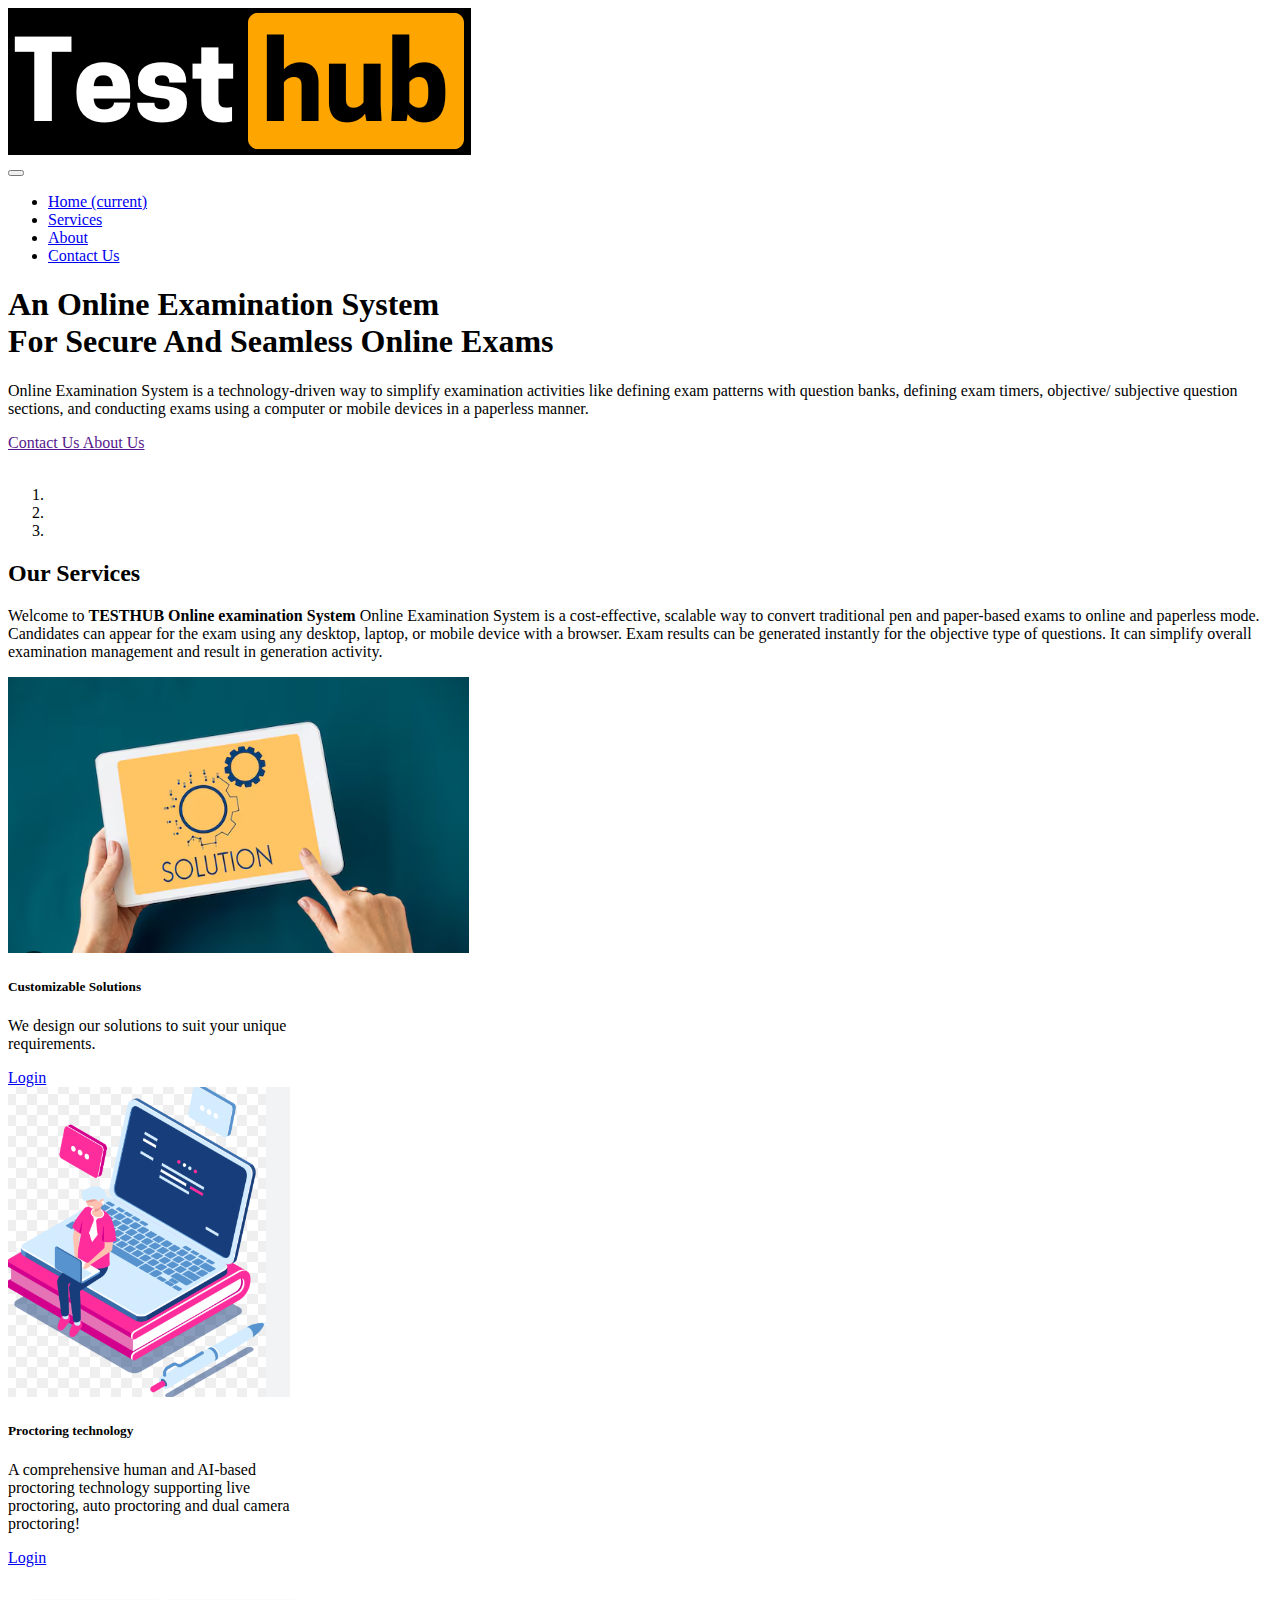
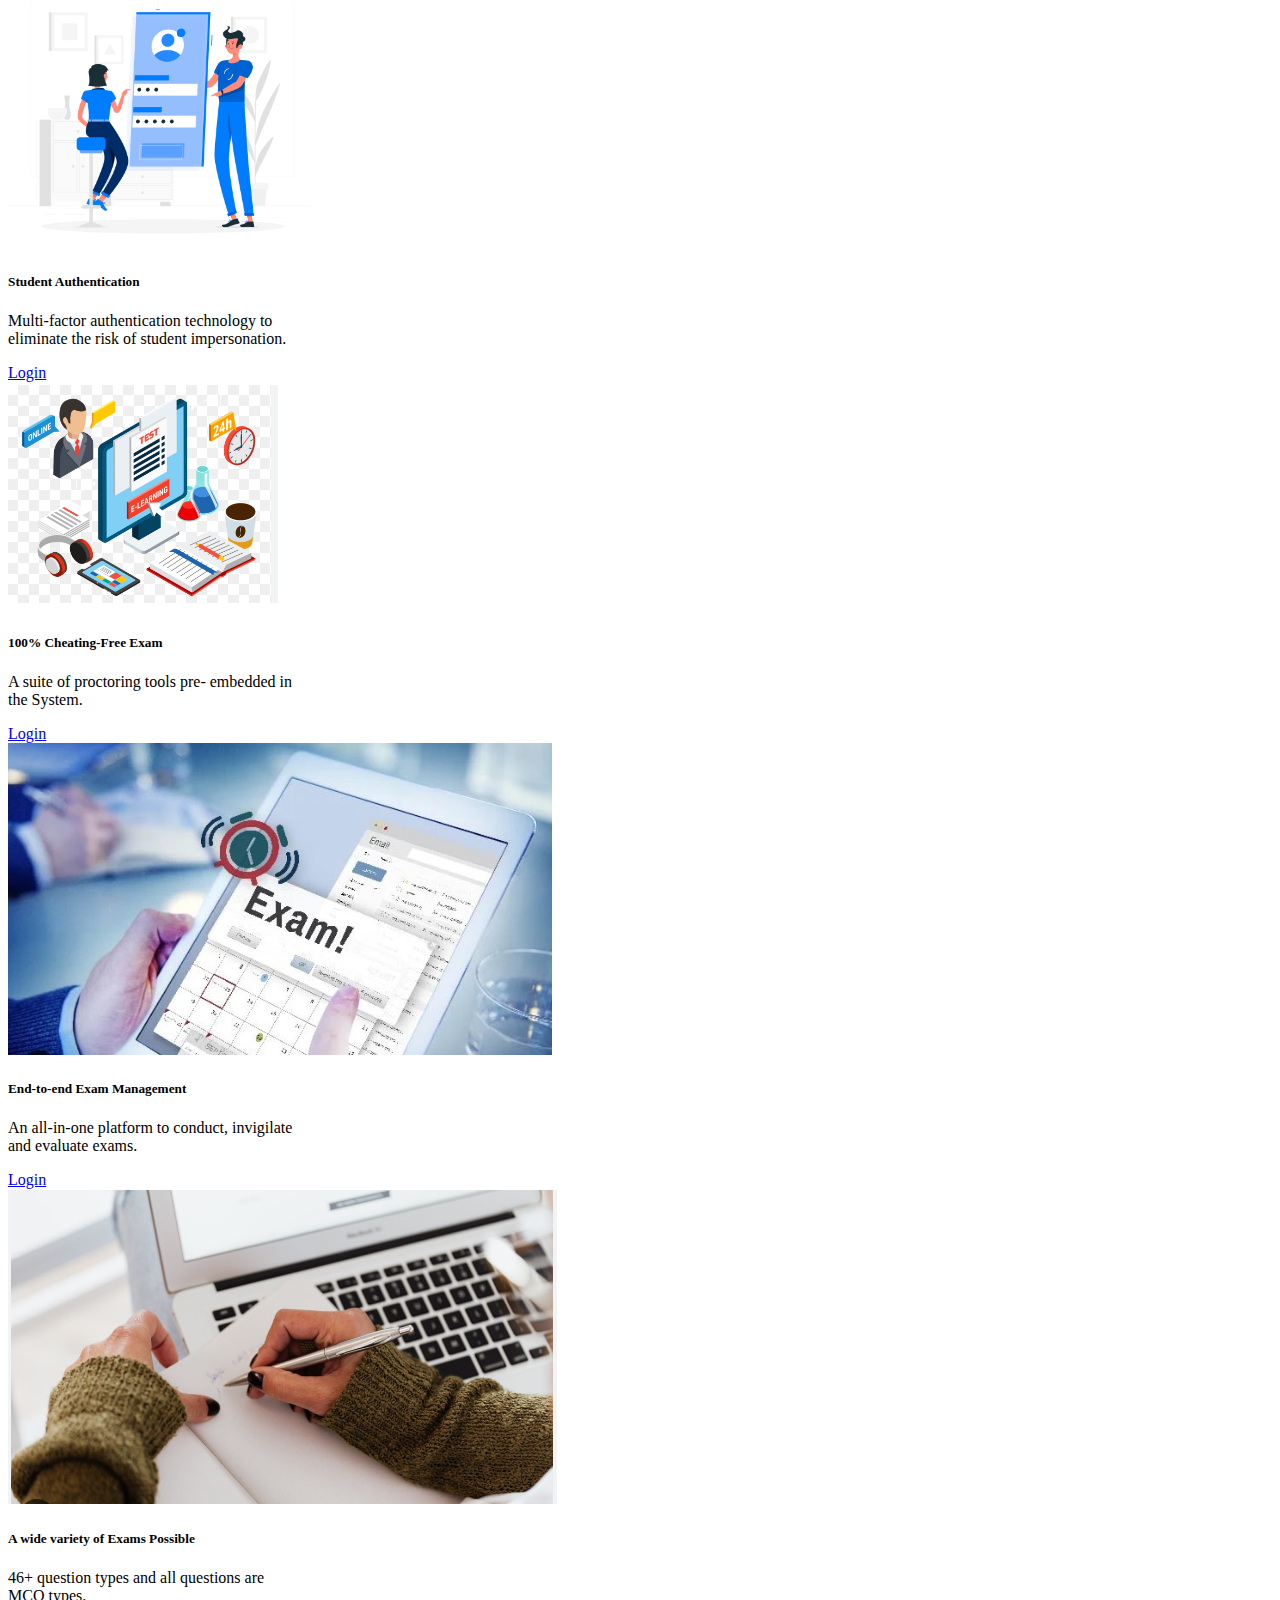
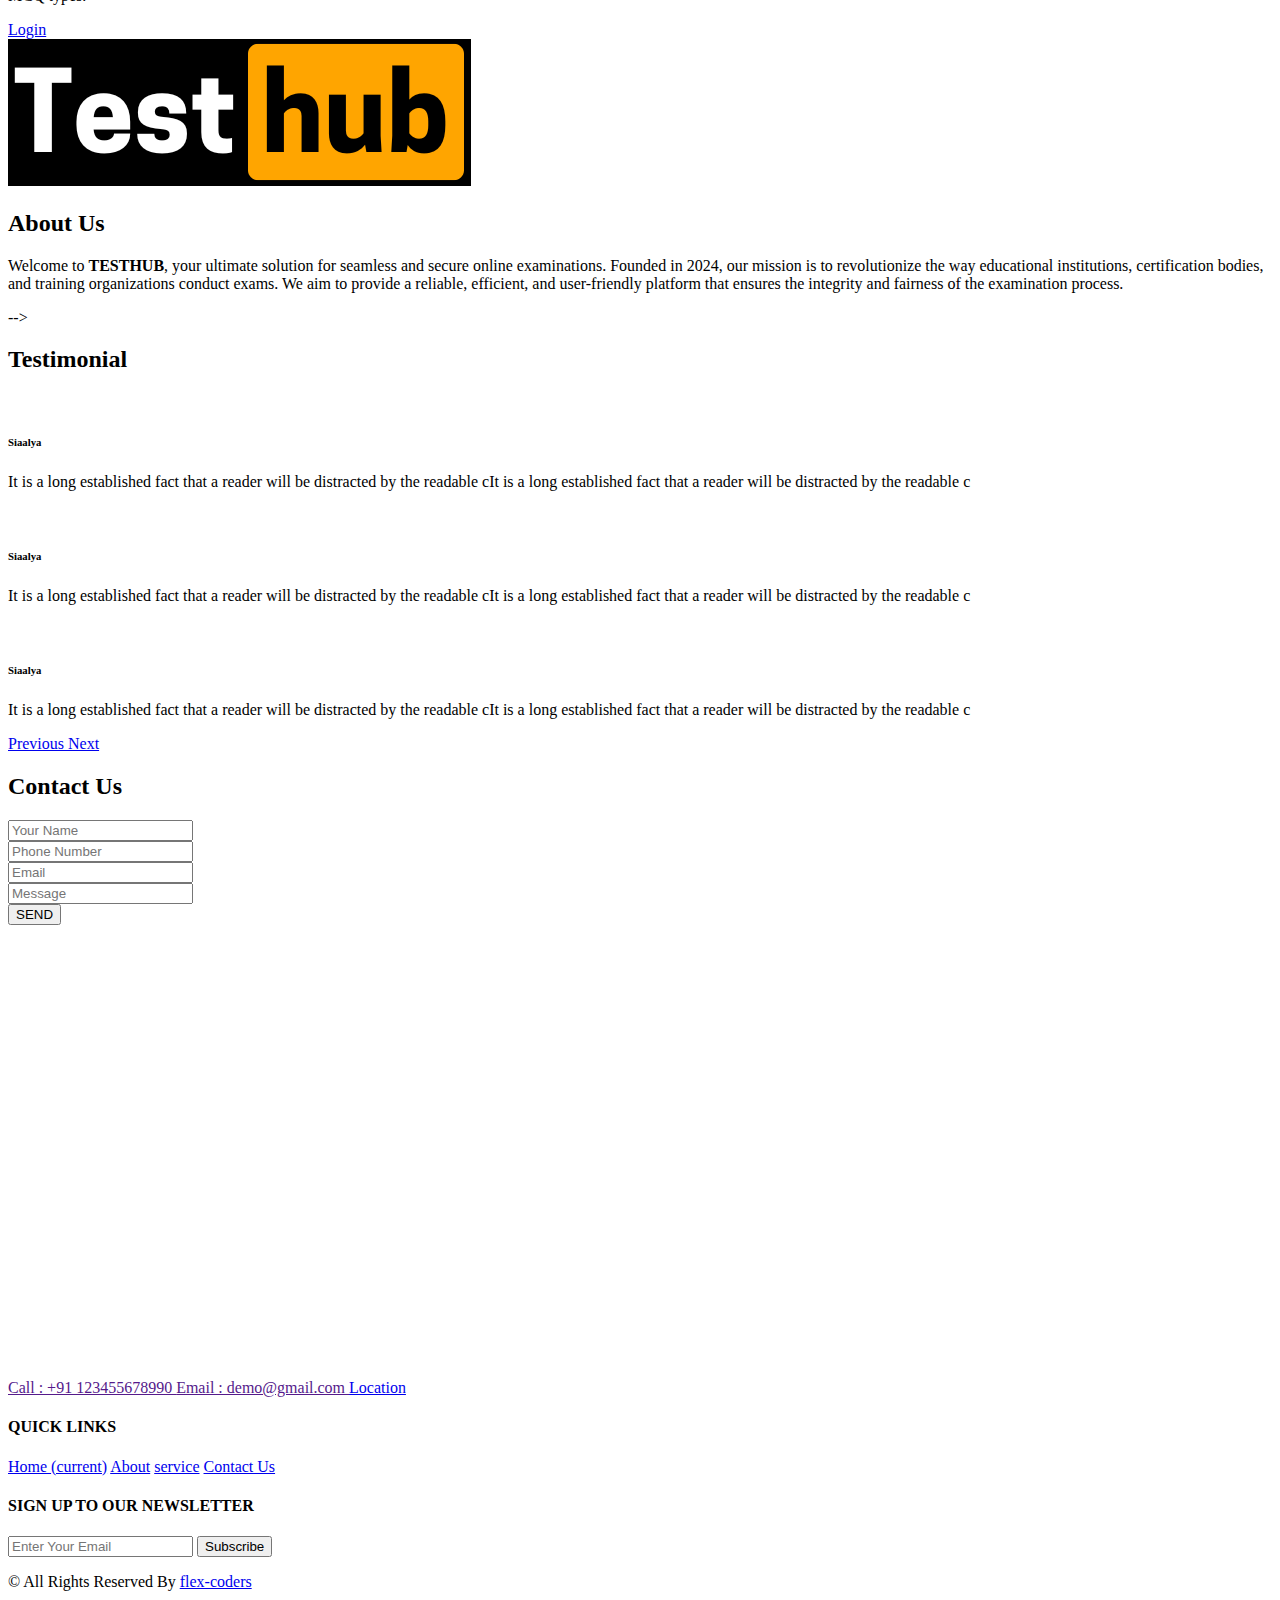
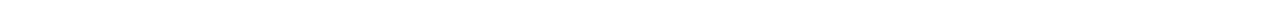
==== index.html @ dc19e50b "initial" ====
<!DOCTYPE html>
<html>

<head>
  <!-- Basic -->
  <meta charset="utf-8" />
  <meta http-equiv="X-UA-Compatible" content="IE=edge" />
  <!-- Mobile Metas -->
  <meta name="viewport" content="width=device-width, initial-scale=1, shrink-to-fit=no" />
  <!-- Site Metas -->
  <link rel="icon" href="7.png" type="image/gif" />
  <meta name="keywords" content="" />
  <meta name="description" content="" />
  <meta name="author" content="" />

  <title>Testhub</title>

  <!-- programming language logo -->
  <link href="https://languages.abranhe.com/logos.css" rel="stylesheet">

  <!-- bootstrap core css -->
  <link rel="stylesheet" type="text/css" href="css/bootstrap.css" />

  <!-- fonts style -->
  <link href="https://fonts.googleapis.com/css?family=Poppins:400,600,700&display=swap" rel="stylesheet" />

  <!-- font awesome style -->
  <link href="css/font-awesome.min.css" rel="stylesheet" />
  <!-- Custom styles for this template -->
  <link href="css/style.css" rel="stylesheet" />
  <!-- responsive style -->
  <link href="css/responsive.css" rel="stylesheet" />

</head>

<body>

  <div class="hero_area">
    <!-- header section strats -->
    <header class="header_section long_section px-0">
      <nav class="navbar navbar-expand-lg custom_nav-container ">
        <a class="navbar-brand" href="index.html">
          <div class="logo">
            <img src="TESTHUB.png">
          </div>
        </a>
        <button class="navbar-toggler" type="button" data-toggle="collapse" data-target="#navbarSupportedContent"
          aria-controls="navbarSupportedContent" aria-expanded="false" aria-label="Toggle navigation">
          <span class=""> </span>
        </button>

        <div class="collapse navbar-collapse" id="navbarSupportedContent">
          <div class="d-flex mx-auto flex-column flex-lg-row align-items-center">
            <ul class="navbar-nav">
              <li class="nav-item active">
                <a class="nav-link" href="#home">Home <span class="sr-only">(current)</span></a>
              </li>
              <li class="nav-item">
                <a class="nav-link" href="#service">Services</a>
              </li>
              <li class="nav-item">
                <a class="nav-link" href="#about"> About</a>
              </li>
              <!--
              <li class="nav-item">
                <a class="nav-link" href="#blog">Blog</a>
              </li>
              -->
              <li class="nav-item">
                <a class="nav-link" href="#contact">Contact Us</a>
              </li>
            </ul>
          </div>
          <!-- <div class="quote_btn-container">
            <a href="">
              <span>
                Login
              </span>
              <i class="fa fa-user" aria-hidden="true"></i>
            </a>
            <form class="form-inline">
              <button class="btn  my-2 my-sm-0 nav_search-btn" type="submit">
                <i class="fa fa-search" aria-hidden="true"></i>
              </button>
            </form>
          </div> -->
        </div>
      </nav>
    </header>
    <!-- end header section -->
    <!-- slider section -->
    <section class="slider_section long_section" id="home">
      <div id="customCarousel" class="carousel slide" data-ride="carousel">
        <div class="carousel-inner">
          <div class="carousel-item active">
            <div class="container ">
              <div class="row">
                <div class="col-md-5">
                  <div class="detail-box">
                    <h1>
                      An Online Examination System<br>
                      For Secure And Seamless Online Exams
                    </h1>
                    <p>
                      Online Examination System is a technology-driven way to simplify examination activities like defining exam patterns with question banks, defining exam timers, objective/ subjective question sections, and conducting exams using a computer or mobile devices in a paperless manner.
                    </p>
                    <div class="btn-box">
                      <a href="" class="btn1">
                        Contact Us
                      </a>
                      <a href="" class="btn2">
                        About Us
                      </a>
                    </div>
                  </div>
                </div>
                <div class="col-md-7">
                  <div class="img-box">
                    <img src="images/slider1.gif" alt="">
                  </div>
                </div>
              </div>
            </div>
          </div>
        <!----  <div class="carousel-item">
            <div class="container ">
              <div class="row">
                <div class="col-md-5">
                  <div class="detail-box">
                    <h1>
                      Coding the Future:<br>
                      Join Us and Shape Tomorrow.
                    </h1>
                    <p>
                      Be a pioneer! Join our community to shape the future with coding. From AI to blockchain, embark on
                      a journey where innovation meets C#, C++, and more. Together, let's code a brighter
                      tomorrow.
                    </p>
                    <div class="btn-box">
                      <a href="" class="btn1">
                        Contact Us
                      </a>
                      <a href="" class="btn2">
                        About Us
                      </a>
                    </div>
                  </div>
                </div>
               <div class="col-md-7">
                  <div class="img-box">
                    <img src="images/slider2.gif" alt="">
                  </div>
                </div>
              </div>
            </div>
          </div>
          <div class="carousel-item">
            <div class="container ">
              <div class="row">
                <div class="col-md-5">
                  <div class="detail-box">
                    <h1>
                      Navigate the Digital Age:<br>
                      Master Your Skills Here.
                    </h1>
                    <p>
                      Master the digital realm! Navigate through MS Office, Excel, and PowerPoint with ease. From HTML
                      to SQL, conquer the essentials of the digital age. Empower yourself to thrive in today's
                      tech-driven world.
                    </p>
                    <div class="btn-box">
                      <a href="" class="btn1">
                        Contact Us
                      </a>
                      <a href="" class="btn2">
                        About Us
                      </a>
                    </div>
                  </div>
                </div>
                <div class="col-md-7">
                  <div class="img-box">
                    <img src="images/slider3.gif" alt="">
                  </div>
                </div>
              </div>
            </div>
          </div>
        </div>----->
        <ol class="carousel-indicators">
          <li data-target="#customCarousel" data-slide-to="0" class="active"></li>
          <li data-target="#customCarousel" data-slide-to="1"></li>
          <li data-target="#customCarousel" data-slide-to="2"></li>
        </ol>
      </div>
    </section>
    <!-- end slider section -->
  </div>

  <!-- service section -->

  <section class="service_section layout_padding" id="service">
    <div class="container">
      <div class="heading_container">
        <h2>
          Our Services
        </h2>
        <p>
          Welcome to <b>TESTHUB Online examination System</b> Online Examination System is a cost-effective, scalable way to convert traditional pen and paper-based exams to online and paperless mode. Candidates can appear for the exam using any desktop, laptop, or mobile device with a browser. Exam results can be generated instantly for the objective type of questions.
          It can simplify overall examination management and result in generation activity.
        </p>
      </div>
      <div class="row">
        <div class="">
          <div class="box">
            <div class="card" style="width: 18rem;"   >
              <img src="1.PNG" class="card-img-top" alt="...">
              <div class="card-body">
                <h5 class="card-title">Customizable Solutions</h5>
                <p class="card-text">We design our solutions to suit your unique requirements.</p>
                <a href="#" class="btn btn-primary">Login</a>
              </div>
            </div>

            <div class="card" style="width: 18rem;"   >
              <img src="2.PNG" class="card-img-top" alt="...">
              <div class="card-body">
                <h5 class="card-title">Proctoring technology</h5>
                <p class="card-text">A comprehensive human and AI-based proctoring technology supporting live proctoring, auto proctoring and dual camera proctoring!</p>
                <a href="#" class="btn btn-primary">Login</a>
              </div>
            </div>

            <div class="card" style="width: 18rem;"   >
              <img src="3.PNG" class="card-img-top" alt="...">
              <div class="card-body">
                <h5 class="card-title">Student Authentication</h5>
                <p class="card-text">Multi-factor authentication technology to eliminate the risk of student impersonation.</p>
                <a href="#" class="btn btn-primary">Login</a>
              </div>
            </div>

            <div class="card" style="width: 18rem;"   >
              <img src="4.PNG" class="card-img-top" alt="...">
              <div class="card-body">
                <h5 class="card-title">100% Cheating-Free Exam</h5>
                <p class="card-text">A suite of proctoring tools pre- embedded in the System.</p>
                <a href="#" class="btn btn-primary">Login</a>
              </div>
            </div>

            <div class="card" style="width: 18rem;"  >
              <img src="5.PNG" class="card-img-top" alt="...">
              <div class="card-body">
                <h5 class="card-title">End-to-end Exam Management</h5>
                <p class="card-text">An all-in-one platform to conduct, invigilate and evaluate exams.</p>
                <a href="#" class="btn btn-primary">Login</a>
              </div>
            </div>

            <div class="card" style="width: 18rem;"   >
              <img src="6.PNG" class="card-img-top" alt="...">
              <div class="card-body">
                <h5 class="card-title">A wide variety of Exams Possible</h5>
                <p class="card-text">46+ question types and all questions are  MCQ types.</p>
                <a href="#" class="btn btn-primary">Login</a>
              </div>
            </div>

            


           <!----- <div class="img-box">
              <img src="images/adca.png" alt="">
            </div>
            <div class="detail-box">
              <h5>
                Advanced Diploma in Computer Application
              </h5>
              <div class="price_box">
                <h6 class="price_heading">
                  <span>₹</span> 10800.00
                </h6>
                <a href="">
                  Get Info
                </a>
              </div>
            </div>
          </div>
        </div>

        <div class="col-md-6 col-lg-4">
          <div class="box">
            <div class="img-box">
              <img src="images/dca.jpg" alt="">
            </div>
            <div class="detail-box">
              <h5>
                Diploma in Computer Application
              </h5>
              <div class="price_box">
                <h6 class="price_heading">
                  <span>₹</span> 4500.00
                </h6>
                <a href="">
                  Get Info
                </a>
              </div>
            </div>
          </div>
        </div>

        <div class="col-md-6 col-lg-4">
          <div class="box">
            <div class="img-box">
              <i class="programming lang-java fa-4x"></i>
            </div>
            <div class="detail-box">
              <h5>
                Java Cource Core & Advance
              </h5>
              <div class="price_box">
                <h6 class="price_heading">
                  <span>₹</span> 15000.00
                </h6>
                <a href="">
                  Get Info
                </a>
              </div>
            </div>
          </div>
        </div>

        <div class="col-md-6 col-lg-4">
          <div class="box">
            <div class="img-box">
              <i class="programming lang-c fa-4x"></i>
            </div>
            <div class="detail-box">
              <h5>
                C language
              </h5>
              <div class="price_box">
                <h6 class="price_heading">
                  <span>₹</span> 3500.00
                </h6>
                <a href="">
                  Get Info
                </a>
              </div>
            </div>
          </div>
        </div>

        <div class="col-md-6 col-lg-4">
          <div class="box">
            <div class="img-box">
              <i class="programming lang-cpp fa-4x"></i>

            </div>
            <div class="detail-box">
              <h5>
                C++ Language
              </h5>
              <div class="price_box">
                <h6 class="price_heading">
                  <span>₹</span> 3800.00
                </h6>
                <a href="">
                  Get Info
                </a>
              </div>
            </div>
          </div>
        </div>

        <div class="col-md-6 col-lg-4">
          <div class="box">
            <div class="img-box">
              <i class="programming lang-php fa-4x"></i>
            </div>
            <div class="detail-box">
              <h5>
                PHP
              </h5>
              <div class="price_box">
                <h6 class="price_heading">
                  <span>₹</span> 5500.00
                </h6>
                <a href="">
                  Get Info
                </a>
              </div>
            </div>
          </div>
        </div>

        <div class="col-md-6 col-lg-4">
          <div class="box">
            <div class="img-box">
              <img src="images/sql.png" alt="">
            </div>
            <div class="detail-box">
              <h5>
                SQL(Structure Query Language)
              </h5>
              <div class="price_box">
                <h6 class="price_heading">
                  <span>₹</span> 4500.00
                </h6>
                <a href="">
                  Get Info
                </a>
              </div>
            </div>
          </div>
        </div>

        <div class="col-md-6 col-lg-4">
          <div class="box">
            <div class="img-box">
              <i class="programming lang-csharp fa-4x"></i>
            </div>
            <div class="detail-box">
              <h5>
                C#
              </h5>
              <div class="price_box">
                <h6 class="price_heading">
                  <span>₹</span> 15000.00
                </h6>
                <a href="">
                  Get Info
                </a>
              </div>
            </div>
          </div>
        </div>

        <div class="col-md-6 col-lg-4">
          <div class="box">
            <div class="img-box">
              <i class="programming lang-python fa-4x"></i>
            </div>
            <div class="detail-box">
              <h5>
                Python
              </h5>
              <div class="price_box">
                <h6 class="price_heading">
                  <span>₹</span> 6500.00
                </h6>
                <a href="">
                  Get Info
                </a>
              </div>
            </div>
          </div>
        </div>

        <div class="col-md-6 col-lg-4">
          <div class="box">
            <div class="img-box">
              <img src="images/web.png" style="width: 100%;" alt="">
            </div>
            <div class="detail-box">
              <h5>
                Web Development (HTML/CSS/JS)
              </h5>
              <div class="price_box">
                <h6 class="price_heading">
                  <span>₹</span> 5500.00
                </h6>
                <a href="">
                  Get Info
                </a>
              </div>
            </div>
          </div>
        </div>

        <div class="col-md-6 col-lg-4">
          <div class="box">
            <div class="img-box">
              <img src="images/android.png" alt="">
            </div>
            <div class="detail-box">
              <h5>
                Android
              </h5>
              <div class="price_box">
                <h6 class="price_heading">
                  <span>₹</span> 5500.00
                </h6>
                <a href="">
                  Get Info
                </a>
              </div>
            </div>
          </div>
        </div>

        <div class="col-md-6 col-lg-4">
          <div class="box">
            <div class="img-box">
              <img src="images/oracle.png" alt="">
            </div>
            <div class="detail-box">
              <h5>
                Oracle
              </h5>
              <div class="price_box">
                <h6 class="price_heading">
                  <span>₹</span> 12000.00
                </h6>
                <a href="">
                  Get Info
                </a>
              </div>
            </div>
          </div>
        </div>

        <div class="col-md-6 col-lg-4">
          <div class="box">
            <div class="img-box">
              <img src="images/dsa.png" alt="">
            </div>
            <div class="detail-box">
              <h5>
                DSA(Data Structure and Algorithm)
              </h5>
              <div class="price_box">
                <h6 class="price_heading">
                  <span>₹</span> 5500.00
                </h6>
                <a href="">
                  Get Info
                </a>
              </div>
            </div>
          </div>
        </div>--->
      </div>
    </div>
  </section>

  
  <!-- end service section -->


  <!-- about section -->

  <section class="about_section layout_padding long_section" id="about">
    <div class="container">
      <div class="row">
        <div class="col-md-6">
          <div class="img-box">
            <img src="TESTHUB.png" alt="">
          </div>
        </div>
        <div class="col-md-6">
          <div class="detail-box">
            <div class="heading_container">
              <h2>
                About Us
              </h2>
            </div>
            <p>
              Welcome to <b>TESTHUB</b>, your ultimate solution for seamless and secure online examinations. Founded in 2024, our mission is to revolutionize the way educational institutions, certification bodies, and training organizations conduct exams. We aim to provide a reliable, efficient, and user-friendly platform that ensures the integrity and fairness of the examination process.
            </p>
            <!-- <a href="">
              Read More
            </a> -->
          </div>
        </div>
      </div>
    </div>
  </section>

  <!-- end about section -->

  <!-- blog section 

  <section class="blog_section layout_padding" id="blog">
    <div class="container">
      <div class="heading_container">
        <h2>
          Latest Blog
        </h2>
      </div>
      <div class="row">
        <div class="col-md-6 col-lg-4 mx-auto">
          <div class="box">
            <div class="img-box">
              <img src="images/b1.jpg" alt="">
            </div>
            <div class="detail-box">
              <h5>
                Look even slightly believable. If you are
              </h5>
              <p>
                alteration in some form, by injected humour, or randomised words which don't look even slightly
                believable.
              </p>
              <a href="">
                Read More
              </a>
            </div>
          </div>
        </div>
        <div class="col-md-6 col-lg-4 mx-auto">
          <div class="box">
            <div class="img-box">
              <img src="images/b2.jpg" alt="">
            </div>
            <div class="detail-box">
              <h5>
                Anything embarrassing hidden in the middle
              </h5>
              <p>
                alteration in some form, by injected humour, or randomised words which don't look even slightly
                believable.
              </p>
              <a href="">
                Read More
              </a>
            </div>
          </div>
        </div>
        <div class="col-md-6 col-lg-4 mx-auto">
          <div class="box">
            <div class="img-box">
              <img src="images/b3.jpg" alt="">
            </div>
            <div class="detail-box">
              <h5>
                Molestias magni natus dolores odio commodi. Quaerat!
              </h5>
              <p>
                alteration in some form, by injected humour, or randomised words which don't look even slightly
                believable.
              </p>
              <a href="">
                Read More
              </a>
            </div>
          </div>
        </div>
      </div>
    </div>
  </section>

  <!-- end blog section -->
  -->

  <!-- client section -->

  <section class="client_section layout_padding-bottom">
    <div class="container">
      <div class="heading_container">
        <h2>
          Testimonial
        </h2>
      </div>
      <div id="carouselExample2Controls" class="carousel slide" data-ride="carousel">
        <div class="carousel-inner">
          <div class="carousel-item active">
            <div class="row">
              <div class="col-md-11 col-lg-10 mx-auto">
                <div class="box">
                  <div class="img-box">
                    <img src="images/client.jpg" alt="" />
                  </div>
                  <div class="detail-box">
                    <div class="name">
                      <i class="fa fa-quote-left" aria-hidden="true"></i>
                      <h6>
                        Siaalya
                      </h6>
                    </div>
                    <p>
                      It is a long established fact that a reader will be
                      distracted by the readable cIt is a long established fact
                      that a reader will be distracted by the readable c
                    </p>
                  </div>
                </div>
              </div>
            </div>
          </div>
          <div class="carousel-item">
            <div class="row">
              <div class="col-md-11 col-lg-10 mx-auto">
                <div class="box">
                  <div class="img-box">
                    <img src="images/client.jpg" alt="" />
                  </div>
                  <div class="detail-box">
                    <div class="name">
                      <i class="fa fa-quote-left" aria-hidden="true"></i>
                      <h6>
                        Siaalya
                      </h6>
                    </div>
                    <p>
                      It is a long established fact that a reader will be
                      distracted by the readable cIt is a long established fact
                      that a reader will be distracted by the readable c
                    </p>
                  </div>
                </div>
              </div>
            </div>
          </div>
          <div class="carousel-item">
            <div class="row">
              <div class="col-md-11 col-lg-10 mx-auto">
                <div class="box">
                  <div class="img-box">
                    <img src="images/client.jpg" alt="" />
                  </div>
                  <div class="detail-box">
                    <div class="name">
                      <i class="fa fa-quote-left" aria-hidden="true"></i>
                      <h6>
                        Siaalya
                      </h6>
                    </div>
                    <p>
                      It is a long established fact that a reader will be
                      distracted by the readable cIt is a long established fact
                      that a reader will be distracted by the readable c
                    </p>
                  </div>
                </div>
              </div>
            </div>
          </div>
        </div>
        <div class="carousel_btn-container">
          <a class="carousel-control-prev" href="#carouselExample2Controls" role="button" data-slide="prev">
            <i class="fa fa-long-arrow-left" aria-hidden="true"></i>
            <span class="sr-only">Previous</span>
          </a>
          <a class="carousel-control-next" href="#carouselExample2Controls" role="button" data-slide="next">
            <i class="fa fa-long-arrow-right" aria-hidden="true"></i>
            <span class="sr-only">Next</span>
          </a>
        </div>
      </div>
    </div>
  </section>

  <!-- end client section -->

  <!-- contact section -->
  <section class="contact_section  long_section" id="contact">
    <div class="container">
      <div class="row">
        <div class="col-md-6">
          <div class="form_container">
            <div class="heading_container">
              <h2>
                Contact Us
              </h2>
            </div>
            <form action="">
              <div>
                <input type="text" placeholder="Your Name" />
              </div>
              <div>
                <input type="text" placeholder="Phone Number" />
              </div>
              <div>
                <input type="email" placeholder="Email" />
              </div>
              <div>
                <input type="text" class="message-box" placeholder="Message" />
              </div>
              <div class="btn_box">
                <button>
                  SEND
                </button>
              </div>
            </form>
          </div>
        </div>
        <div class="col-md-6">
          <div class="map_container">
            <div class="map">
              <iframe
                src="https://www.google.com/maps/embed?pb=!1m18!1m12!1m3!1d115351.07041238906!2d82.89509657344361!3d25.380667153334695!2m3!1f0!2f0!3f0!3m2!1i1024!2i768!4f13.1!3m3!1m2!1s0x398e2d006c5bd367%3A0xab00e1c823666690!2sBaidehi%20Institute%20of%20Information%20Technology%20Bada%20Lalpur%20Centre!5e0!3m2!1sen!2sin!4v1714231600403!5m2!1sen!2sin"
                width="600" height="450" style="border:0;" allowfullscreen="" loading="lazy"
                referrerpolicy="no-referrer-when-downgrade"></iframe>
            </div>
          </div>
        </div>
      </div>
    </div>
  </section>
  <!-- end contact section -->

  <!-- info section -->
  <section class="info_section long_section">

    <div class="container">
      <div class="contact_nav">
        <a href="">
          <i class="fa fa-phone" aria-hidden="true"></i>
          <span>
            Call : +91 123455678990
          </span>
        </a>
        <a href="">
          <i class="fa fa-envelope" aria-hidden="true"></i>
          <span>
            Email : demo@gmail.com
          </span>
        </a>
        <a href="https://maps.app.goo.gl/f9yViY5dsC7jadbY9">
          <i class="fa fa-map-marker" aria-hidden="true"></i>
          <span>
            Location
          </span>
        </a>
      </div>

      <div class="info_top">
        <div class="row" style="justify-content: space-between;">
          <div class="col-sm-6 col-md-4 col-lg-2">
            <div class="info_links">
              <h4>
                QUICK LINKS
              </h4>
              <div class="info_links_menu">
                <a class="" href="#index">Home <span class="sr-only">(current)</span></a>
                <a class="" href="#about"> About</a>
                <a class="" href="#service">service</a>
                <!-- <a class="" href="#blog">Blog</a> -->
                <a class="" href="#contact">Contact Us</a>
              </div>
            </div>
          </div>
          <div class="col-md-4">
            <div class="info_form">
              <h4>
                SIGN UP TO OUR NEWSLETTER
              </h4>
              <form action="">
                <input type="text" placeholder="Enter Your Email" />
                <button type="submit">
                  Subscribe
                </button>
              </form>
              <div class="social_box">
                <a href="">
                  <i class="fa fa-facebook" aria-hidden="true"></i>
                </a>
                <a href="">
                  <i class="fa fa-twitter" aria-hidden="true"></i>
                </a>
                <a href="">
                  <i class="fa fa-linkedin" aria-hidden="true"></i>
                </a>
                <a href="">
                  <i class="fa fa-instagram" aria-hidden="true"></i>
                </a>
              </div>
            </div>
          </div>
        </div>
      </div>
    </div>
  </section>
  <!-- end info_section -->


  <!-- footer section -->
  <footer class="footer_section">
    <div class="container">
      <p>
        &copy; <span id="displayYear"></span> All Rights Reserved By
        <a href="https://flex-coders.github.io/" target="_blank">flex-coders</a>
      </p>
    </div>
  </footer>
  <!-- footer section -->


  <!-- jQery -->
  <script src="js/jquery-3.4.1.min.js"></script>
  <!-- bootstrap js -->
  <script src="js/bootstrap.js"></script>
  <!-- custom js -->
  <script src="js/custom.js"></script>

</body>

</html>
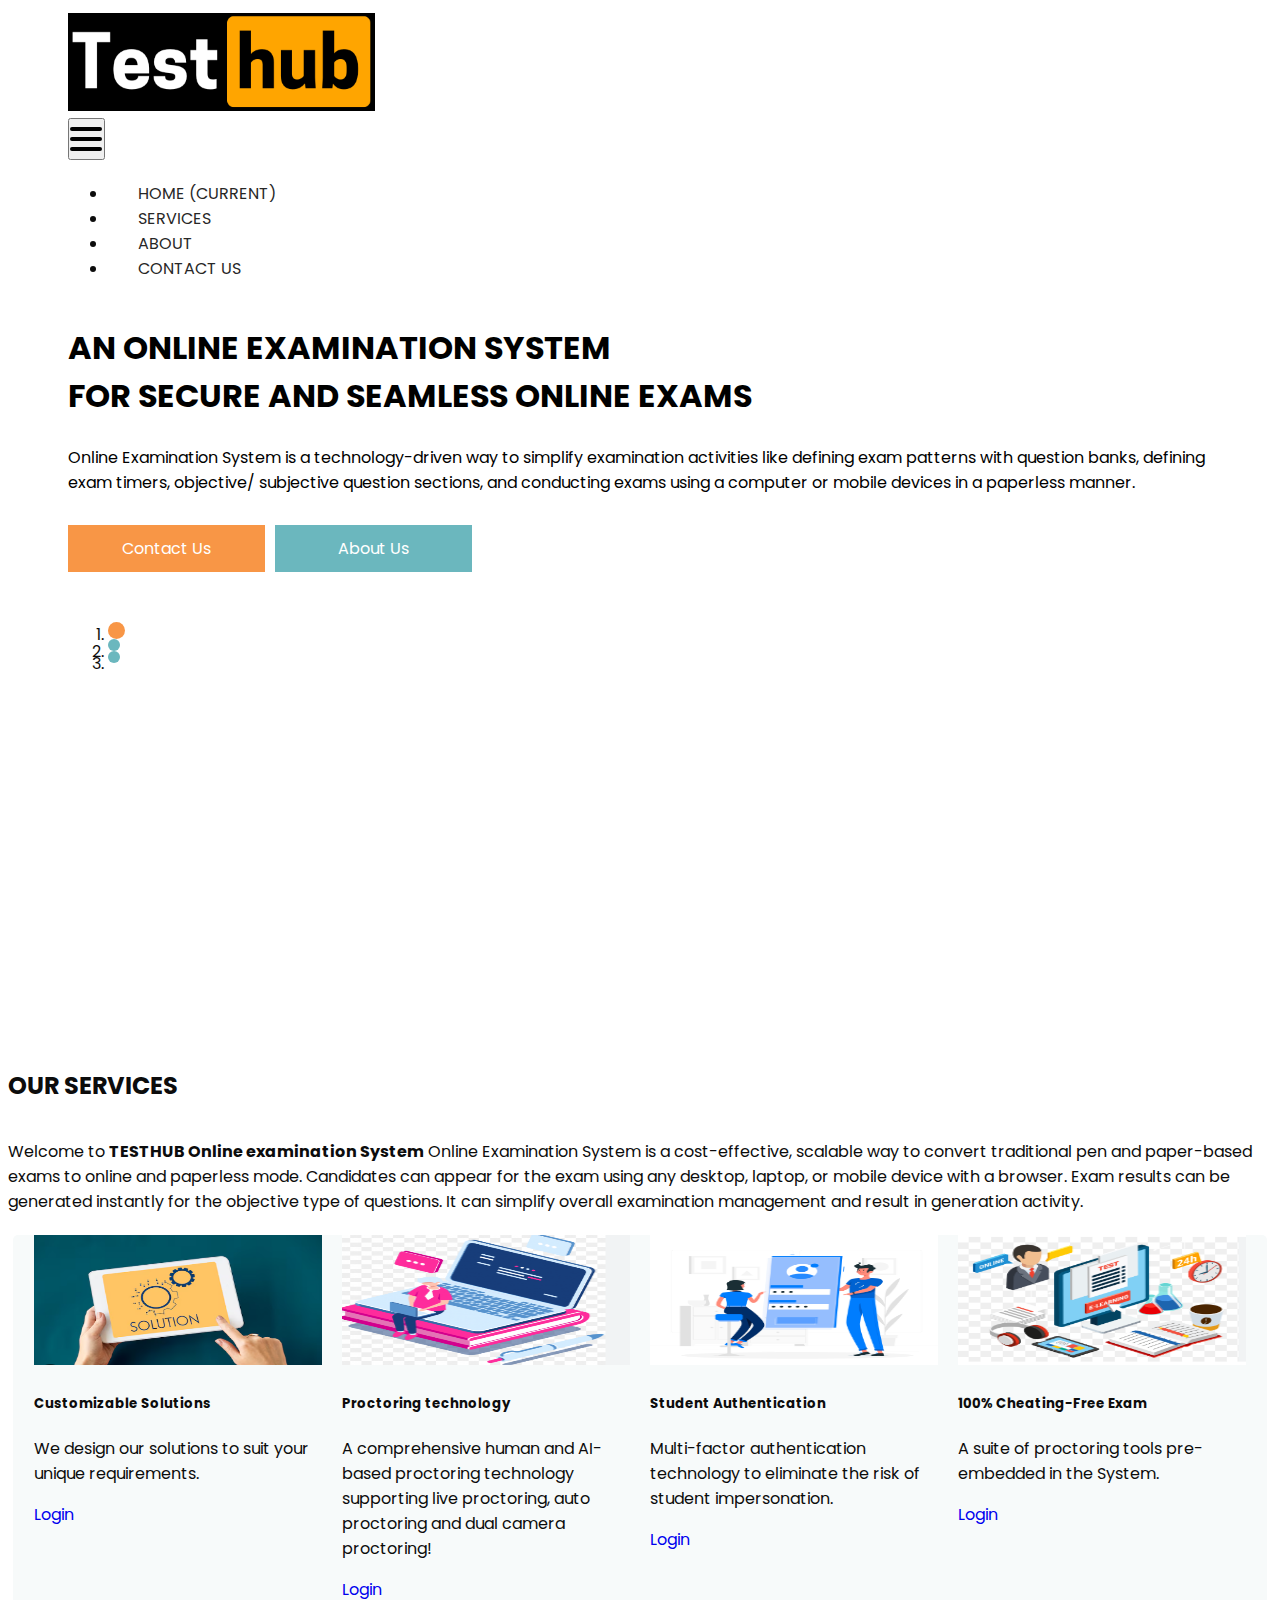
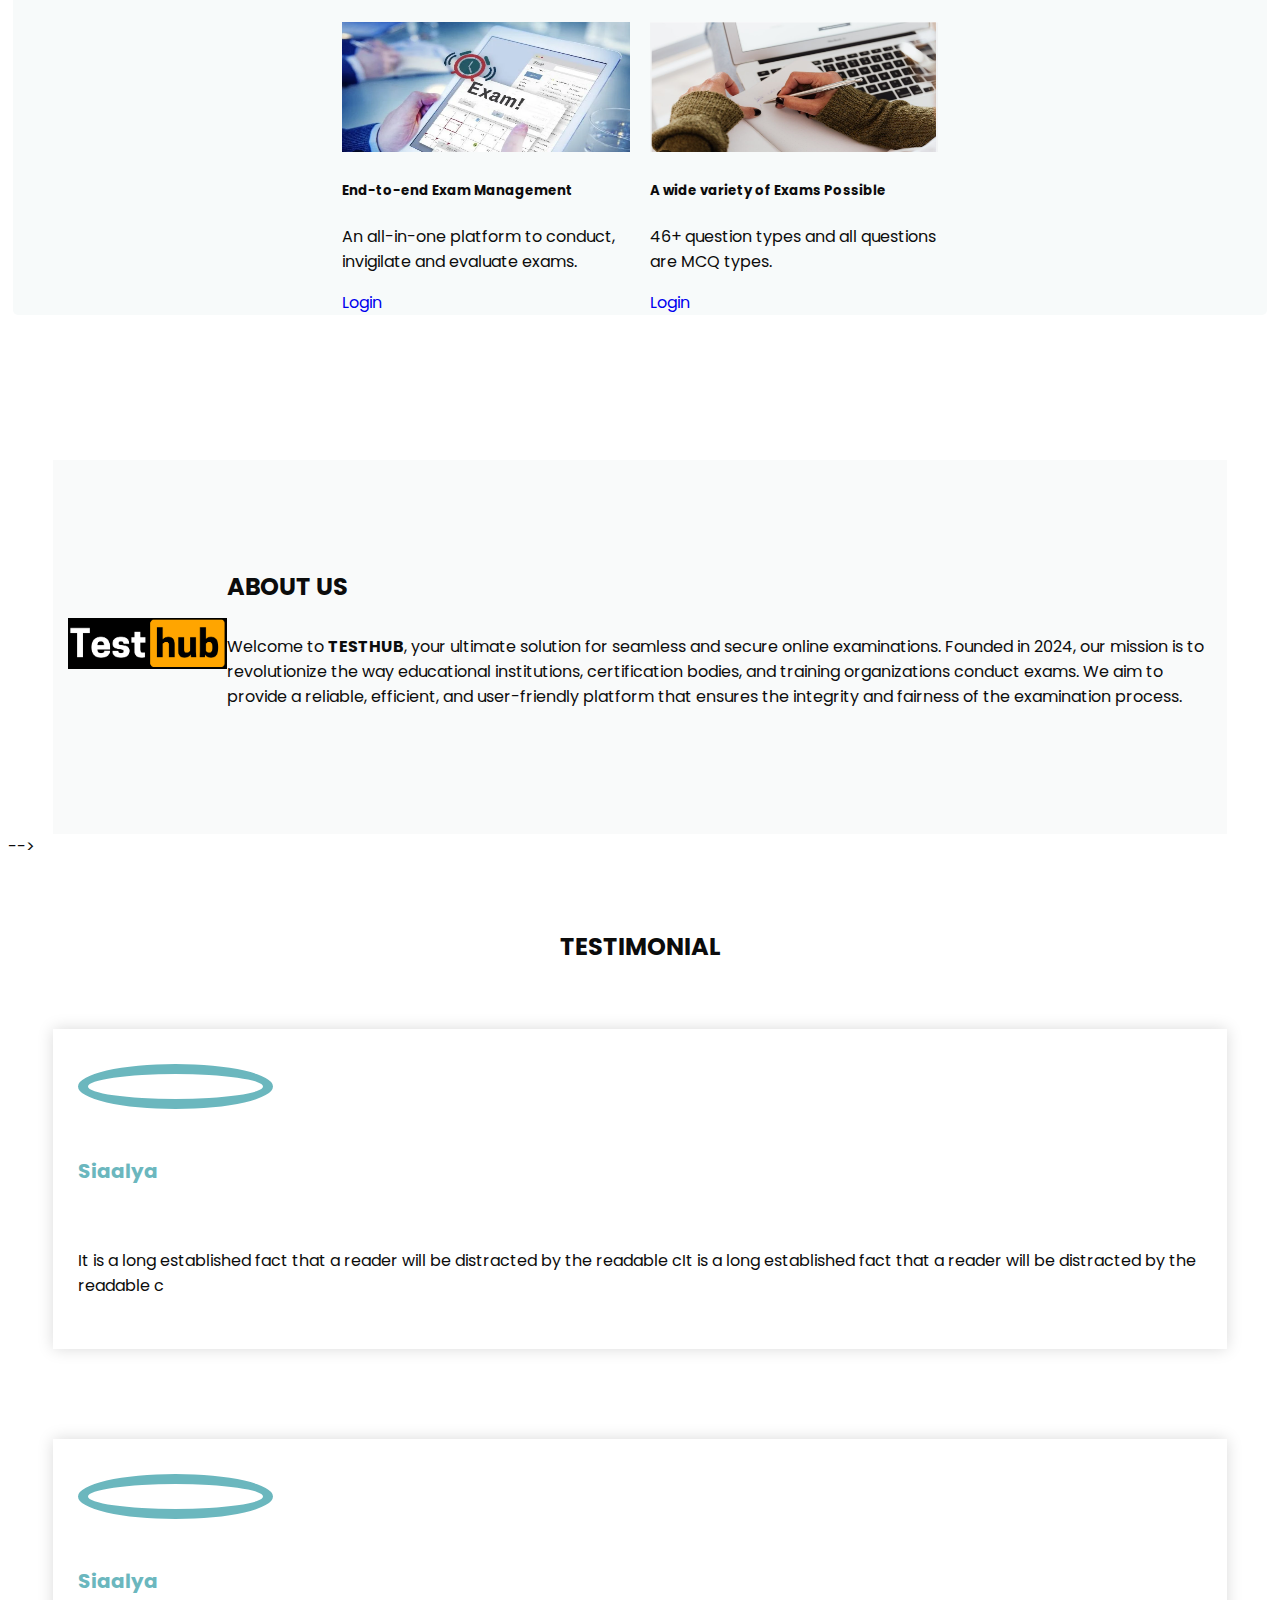
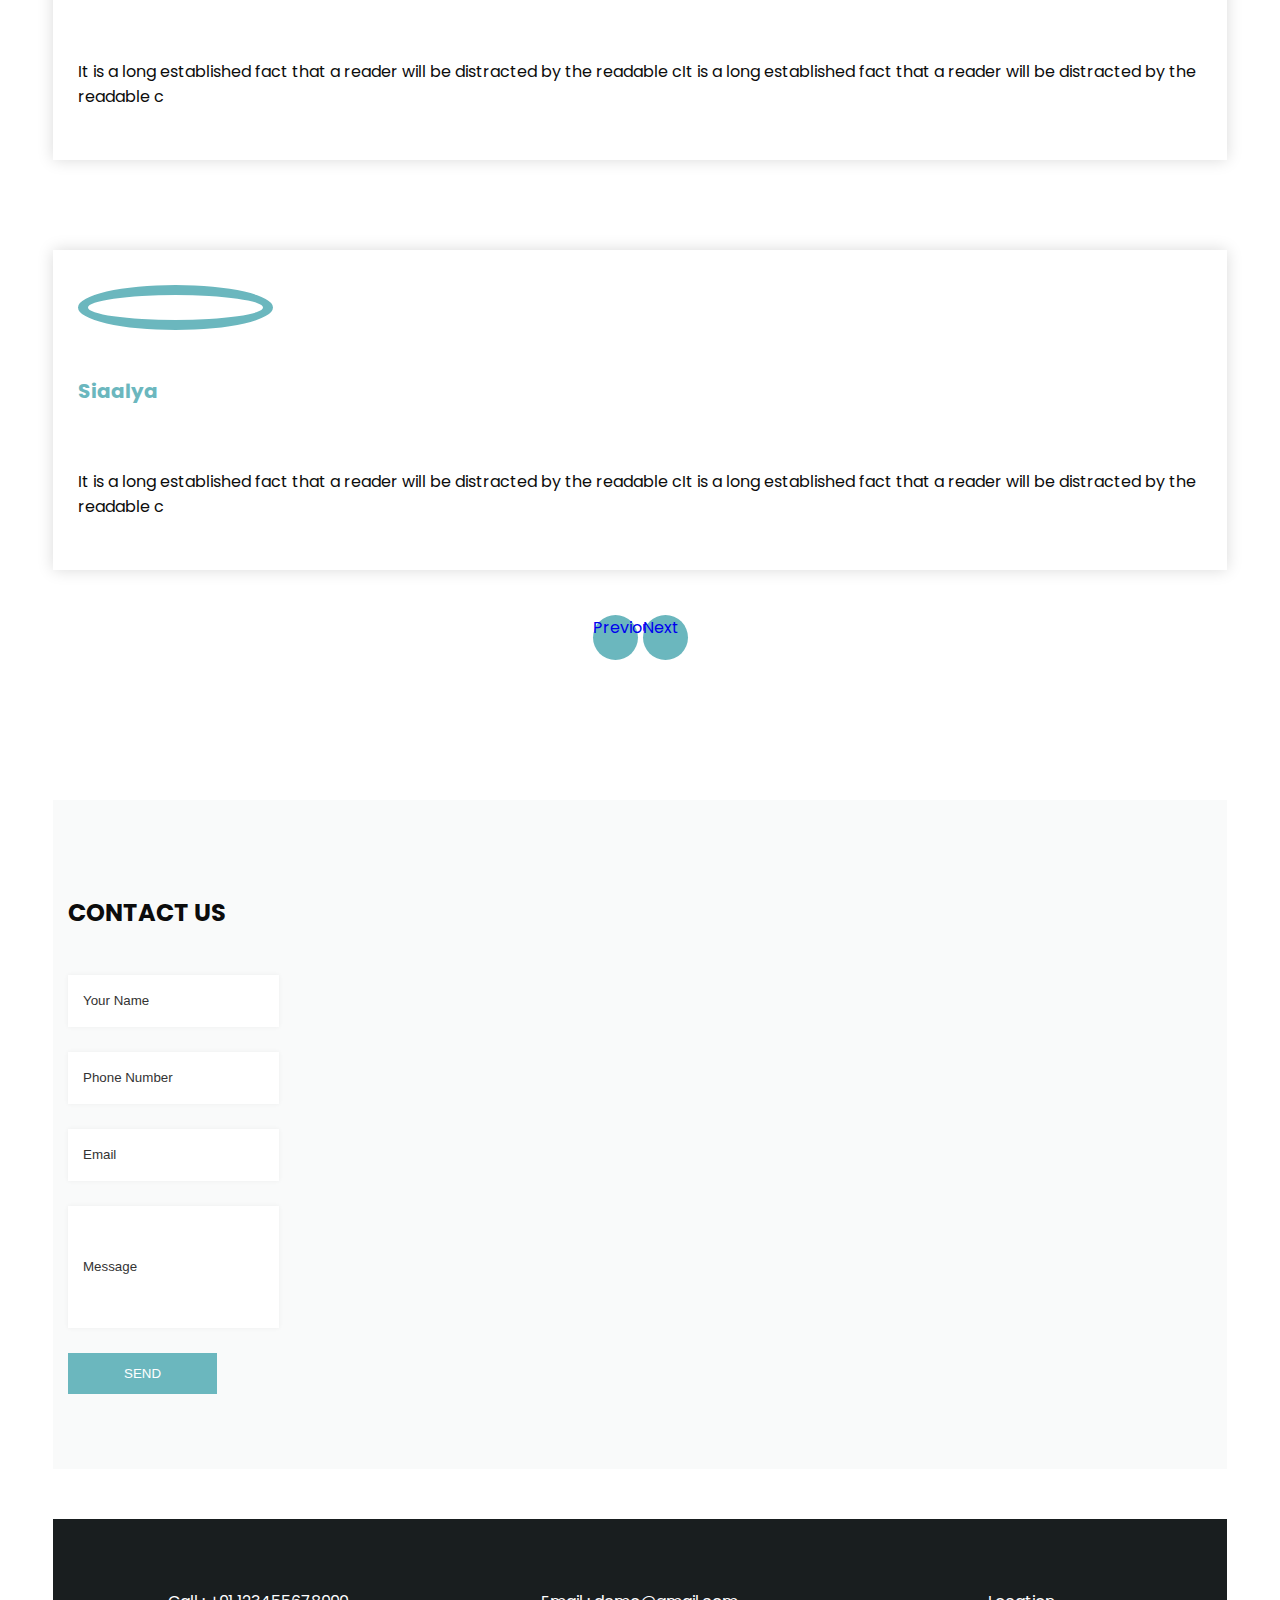
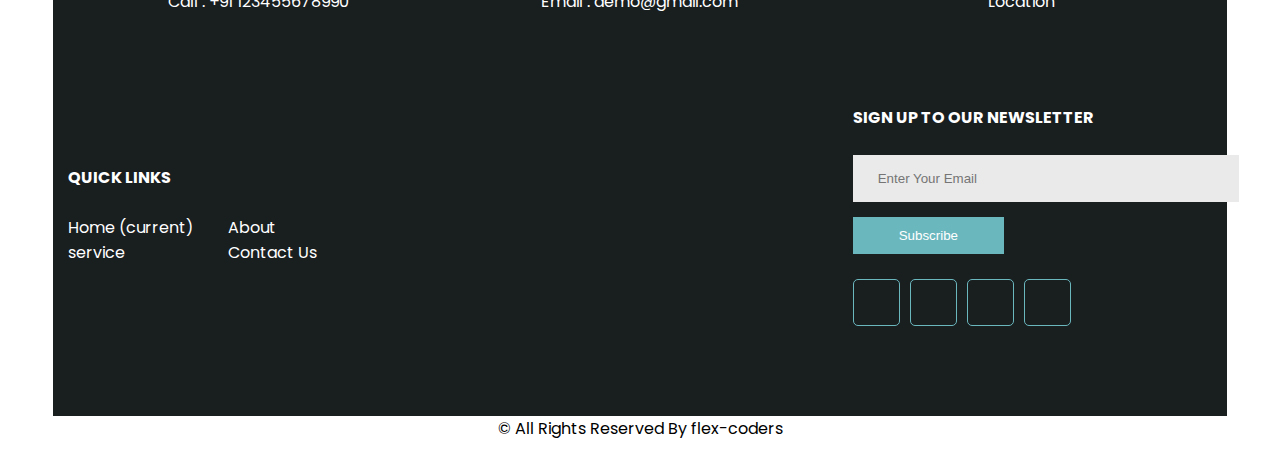
==== commit f6c5cbf9: "Update index.html" ====
--- a/index.html
+++ b/index.html
@@ -27,7 +27,7 @@
   <!-- font awesome style -->
   <link href="css/font-awesome.min.css" rel="stylesheet" />
   <!-- Custom styles for this template -->
-  <link href="css/style.css" rel="stylesheet" />
+  <link href="style.css" rel="stylesheet" />
   <!-- responsive style -->
   <link href="css/responsive.css" rel="stylesheet" />
 
@@ -897,4 +897,4 @@
 
 </body>
 
-</html>+</html>
--- a/style.css
+++ b/style.css
@@ -0,0 +1,887 @@
+/* fonts import */
+@import url("../fonts/octin_sports_rg.ttf");
+
+html{
+  scroll-behavior: smooth;
+}
+
+body {
+  font-family: "Poppins", sans-serif;
+  color: #0c0c0c;
+  background-color: #ffffff;
+  overflow-x: hidden;
+}
+
+header{
+  position: fixed;
+  z-index: 99;
+  width: 100%;
+}
+
+section{
+  margin-top: 50px;
+}
+
+.layout_padding {
+  padding: 90px 0;
+}
+
+.layout_padding2 {
+  padding: 45px 0;
+}
+
+.layout_padding2-top {
+  padding-top: 45px;
+}
+
+.layout_padding2-bottom {
+  padding-bottom: 45px;
+}
+
+.layout_padding-top {
+  padding-top: 90px;
+}
+
+.layout_padding-bottom {
+  padding-bottom: 90px;
+}
+
+.long_section {
+  margin-left: 45px;
+  margin-right: 45px;
+  padding-left: 15px;
+  padding-right: 15px;
+}
+
+.heading_container {
+  display: -webkit-box;
+  display: -ms-flexbox;
+  display: flex;
+  -webkit-box-orient: vertical;
+  -webkit-box-direction: normal;
+      -ms-flex-direction: column;
+          flex-direction: column;
+  -webkit-box-align: start;
+      -ms-flex-align: start;
+          align-items: flex-start;
+}
+
+.heading_container h2 {
+  position: relative;
+  font-weight: bold;
+  text-transform: uppercase;
+}
+
+/*header section*/
+.hero_area {
+  min-height: 100vh;
+  display: -webkit-box;
+  display: -ms-flexbox;
+  display: flex;
+  -webkit-box-orient: vertical;
+  -webkit-box-direction: normal;
+      -ms-flex-direction: column;
+          flex-direction: column;
+}
+
+.sub_page .hero_area {
+  min-height: auto;
+}
+
+.header_section {
+  background-color: #ffffff;
+}
+
+.header_section .container-fluid {
+  padding-right: 25px;
+  padding-left: 25px;
+}
+
+.header_section .nav_container {
+  margin: 0 auto;
+}
+
+.custom_nav-container .navbar-nav .nav-item .nav-link {
+  padding: 3px 15px;
+  margin: 10px 15px;
+  color: #272727;
+  text-align: center;
+  text-transform: uppercase;
+}
+
+a,
+a:hover,
+a:focus {
+  text-decoration: none;
+}
+
+a:hover,
+a:focus {
+  color: initial;
+  font-weight: bolder;
+
+}
+
+.btn,
+.btn:focus {
+  outline: none !important;
+  -webkit-box-shadow: none;
+          box-shadow: none;
+}
+
+.custom_nav-container .nav_search-btn {
+  width: 35px;
+  height: 35px;
+  padding: 0;
+  border: none;
+}
+
+.navbar-brand span {
+  font-size: 24px;
+  font-weight: 700;
+  color: #272727;
+  text-transform: uppercase;
+}
+
+.custom_nav-container {
+  z-index: 99999;
+  padding: 5px 0;
+}
+
+.custom_nav-container .navbar-toggler {
+  outline: none;
+}
+
+.custom_nav-container .navbar-toggler {
+  padding: 0;
+  margin-right: 30px;
+  width: 37px;
+  height: 42px;
+  -webkit-transition: all 0.3s;
+  transition: all 0.3s;
+}
+
+.custom_nav-container .navbar-toggler span {
+  display: block;
+  width: 32px;
+  height: 4px;
+  background-color: #000000;
+  border-radius: 15px;
+  margin: 7px 0;
+  -webkit-transition: all 0.3s;
+  transition: all 0.3s;
+  position: relative;
+  transition: all 0.3s;
+}
+
+.custom_nav-container .navbar-toggler span::before, .custom_nav-container .navbar-toggler span::after {
+  content: "";
+  position: absolute;
+  left: 0;
+  height: 100%;
+  width: 100%;
+  background-color: #000000;
+  border-radius: 15px;
+  top: -10px;
+  -webkit-transition: all 0.3s;
+  transition: all 0.3s;
+}
+
+.custom_nav-container .navbar-toggler span::after {
+  top: 10px;
+}
+
+.custom_nav-container .navbar-toggler[aria-expanded="true"] {
+  -webkit-transform: rotate(360deg);
+          transform: rotate(360deg);
+}
+
+.custom_nav-container .navbar-toggler[aria-expanded="true"] span {
+  -webkit-transform: rotate(45deg);
+          transform: rotate(45deg);
+}
+
+.custom_nav-container .navbar-toggler[aria-expanded="true"] span::before, .custom_nav-container .navbar-toggler[aria-expanded="true"] span::after {
+  -webkit-transform: rotate(90deg);
+          transform: rotate(90deg);
+  top: 0;
+}
+
+.quote_btn-container {
+  display: -webkit-box;
+  display: -ms-flexbox;
+  display: flex;
+  -webkit-box-align: center;
+      -ms-flex-align: center;
+          align-items: center;
+}
+
+.quote_btn-container a {
+  color: #151515;
+  margin-right: 25px;
+  text-transform: uppercase;
+}
+
+.quote_btn-container a span {
+  margin-right: 5px;
+}
+
+/*end header section*/
+/* slider section */
+.slider_section {
+  -webkit-box-flex: 1;
+      -ms-flex: 1;
+          flex: 1;
+  display: -webkit-box;
+  display: -ms-flexbox;
+  display: flex;
+  -webkit-box-align: center;
+      -ms-flex-align: center;
+          align-items: center;
+  position: relative;
+  background-color: #ffffff;
+}
+
+.slider_section .row {
+  -webkit-box-align: center;
+      -ms-flex-align: center;
+          align-items: center;
+}
+
+.slider_section #customCarousel {
+  width: 100%;
+  z-index: 3;
+}
+
+.slider_section .detail-box {
+  color: #000000;
+}
+
+.slider_section .detail-box h1 {
+  font-weight: bold;
+  text-transform: uppercase;
+  margin-bottom: 0;
+}
+
+.slider_section .detail-box p {
+  margin: 25px 0;
+}
+
+.slider_section .detail-box .btn-box {
+  display: -webkit-box;
+  display: -ms-flexbox;
+  display: flex;
+  margin: 0 -5px;
+}
+
+.slider_section .detail-box .btn-box a {
+  margin: 5px;
+  text-align: center;
+  width: 165px;
+}
+
+.slider_section .detail-box .btn-box .btn1 {
+  display: inline-block;
+  padding: 10px 15px;
+  background-color: #f89646;
+  color: #ffffff;
+  border-radius: 0;
+  border: 1px solid #f89646;
+  -webkit-transition: all .2s;
+  transition: all .2s;
+}
+
+.slider_section .detail-box .btn-box .btn1:hover {
+  background-color: transparent;
+  color: #f89646;
+}
+
+.slider_section .detail-box .btn-box .btn2 {
+  display: inline-block;
+  padding: 10px 15px;
+  background-color: #6bb7be;
+  color: #ffffff;
+  border-radius: 0;
+  border: 1px solid #6bb7be;
+  -webkit-transition: all .2s;
+  transition: all .2s;
+}
+
+.slider_section .detail-box .btn-box .btn2:hover {
+  background-color: transparent;
+  color: #6bb7be;
+}
+
+.slider_section .img-box img{
+  width: 100%;
+}
+
+.slider_section .carousel-indicators {
+  position: unset;
+  margin: 0;
+  -webkit-box-pack: center;
+      -ms-flex-pack: center;
+          justify-content: center;
+  -webkit-box-align: center;
+      -ms-flex-align: center;
+          align-items: center;
+  margin-top: 45px;
+}
+
+.slider_section .carousel-indicators li {
+  background-color: #6bb7be;
+  width: 12px;
+  height: 12px;
+  border-radius: 100%;
+  opacity: 1;
+}
+
+.slider_section .carousel-indicators li.active {
+  width: 17px;
+  height: 17px;
+  background-color: #f89646;
+}
+
+.service_section .box {
+  margin-top: 45px 12px 12px 12px;
+  background-color: #f7fafa;
+  border-radius: 5px;
+  justify-content: center;
+  gap: 20px;
+}
+
+.service_section .box .img-box {
+  display: -webkit-box;
+  display: -ms-flexbox;
+  display: flex;
+  -webkit-box-pack: center;
+      -ms-flex-pack: center;
+          justify-content: center;
+  -webkit-box-align: center;
+      -ms-flex-align: center;
+          align-items: center;
+  height: 275px;
+  padding: 25px;
+}
+
+.service_section .box .img-box img {
+  max-width: 100%;
+  max-height: 100%;
+}
+
+.service_section .box .detail-box {
+  margin-top: 15px;
+}
+
+.service_section .box .detail-box h5 {
+  text-transform: uppercase;
+  font-size: 18px;
+}
+
+.service_section .box .detail-box .price_box {
+  display: -webkit-box;
+  display: -ms-flexbox;
+  display: flex;
+  -webkit-box-pack: justify;
+      -ms-flex-pack: justify;
+          justify-content: space-between;
+}
+
+.service_section .box .detail-box .price_box .price_heading {
+  margin-bottom: 0;
+}
+
+.service_section .box .detail-box .price_box .price_heading span {
+  color: #6bb7be;
+}
+
+.service_section .box .detail-box .price_box a {
+  color: #6bb7be;
+  text-transform: uppercase;
+  font-size: 15px;
+}
+
+.about_section {
+  background-color: #f9fafa;
+}
+
+.about_section .row {
+  -webkit-box-align: center;
+      -ms-flex-align: center;
+          align-items: center;
+}
+
+.about_section .img-box img {
+  width: 100%;
+}
+
+.about_section .detail-box p {
+  margin-top: 10px;
+  margin-bottom: 35px;
+}
+
+.about_section .detail-box a {
+  display: inline-block;
+  padding: 10px 45px;
+  background-color: #6bb7be;
+  color: #ffffff;
+  border-radius: 0;
+  border: 1px solid #6bb7be;
+  -webkit-transition: all .2s;
+  transition: all .2s;
+}
+
+.about_section .detail-box a:hover {
+  background-color: transparent;
+  color: #6bb7be;
+}
+
+.blog_section .heading_container {
+  -webkit-box-align: center;
+      -ms-flex-align: center;
+          align-items: center;
+}
+
+.blog_section .heading_container h2::before {
+  left: 50%;
+  -webkit-transform: translateX(-50%);
+          transform: translateX(-50%);
+}
+
+.blog_section .box {
+  margin-top: 55px;
+  background-color: #ffffff;
+  -webkit-box-shadow: 0 0 10px 0 rgba(0, 0, 0, 0.15);
+          box-shadow: 0 0 10px 0 rgba(0, 0, 0, 0.15);
+}
+
+.blog_section .box .img-box {
+  position: relative;
+}
+
+.blog_section .box .img-box img {
+  width: 100%;
+}
+
+.blog_section .box .detail-box {
+  padding: 25px;
+}
+
+.blog_section .box .detail-box h5 {
+  font-weight: bold;
+}
+
+.blog_section .box .detail-box p {
+  font-size: 15px;
+  color: #444;
+}
+
+.blog_section .box .detail-box a {
+  display: inline-block;
+  padding: 10px 30px;
+  background-color: #6bb7be;
+  color: #ffffff;
+  border-radius: 0;
+  border: 1px solid #6bb7be;
+  -webkit-transition: all .2s;
+  transition: all .2s;
+}
+
+.blog_section .box .detail-box a:hover {
+  background-color: transparent;
+  color: #6bb7be;
+}
+
+.client_section .heading_container {
+  -webkit-box-align: center;
+      -ms-flex-align: center;
+          align-items: center;
+}
+
+.client_section .box {
+  display: -webkit-box;
+  display: -ms-flexbox;
+  display: flex;
+  -webkit-box-align: center;
+      -ms-flex-align: center;
+          align-items: center;
+  margin: 45px;
+  padding: 35px 25px;
+  -webkit-box-shadow: 0 0 15px 0 rgba(0, 0, 0, 0.15);
+          box-shadow: 0 0 15px 0 rgba(0, 0, 0, 0.15);
+}
+
+.client_section .box .img-box {
+  border-radius: 100%;
+  border: 10px solid #6bb7be;
+  margin-right: 25px;
+  min-width: 175px;
+  max-width: 175px;
+  overflow: hidden;
+}
+
+.client_section .box .img-box img {
+  width: 100%;
+}
+
+.client_section .box .detail-box {
+  display: -webkit-box;
+  display: -ms-flexbox;
+  display: flex;
+  -webkit-box-orient: vertical;
+  -webkit-box-direction: normal;
+      -ms-flex-direction: column;
+          flex-direction: column;
+  -webkit-box-align: start;
+      -ms-flex-align: start;
+          align-items: flex-start;
+}
+
+.client_section .box .detail-box .name {
+  text-align: center;
+}
+
+.client_section .box .detail-box .name img {
+  width: 25px;
+  margin-bottom: 5px;
+}
+
+.client_section .box .detail-box .name h6 {
+  color: #6bb7be;
+  font-size: 20px;
+}
+
+.client_section .carousel_btn-container {
+  display: -webkit-box;
+  display: -ms-flexbox;
+  display: flex;
+  -webkit-box-pack: center;
+      -ms-flex-pack: center;
+          justify-content: center;
+}
+
+.client_section .carousel-control-prev,
+.client_section .carousel-control-next {
+  position: unset;
+  width: 45px;
+  height: 45px;
+  border: none;
+  opacity: 1;
+  background-repeat: no-repeat;
+  background-size: 12px;
+  background-position: center;
+  background-color: #6bb7be;
+  background-position: center;
+  border-radius: 100%;
+  margin: 0 2.5px;
+}
+
+.client_section .carousel-control-prev:hover,
+.client_section .carousel-control-next:hover {
+  background-color: #000000;
+}
+
+.client_section .carousel-control-next {
+  left: initial;
+}
+
+.contact_section {
+  position: relative;
+  background-color: #f9fafa;
+  padding-top: 75px;
+  padding-bottom: 75px;
+}
+
+.contact_section .heading_container {
+  margin-bottom: 25px;
+}
+
+.contact_section .heading_container h2 {
+  text-transform: uppercase;
+}
+
+.contact_section .form_container input {
+  width: 100%;
+  border: none;
+  height: 50px;
+  margin-bottom: 25px;
+  padding-left: 15px;
+  outline: none;
+  color: #101010;
+  -webkit-box-shadow: 0 0 5px 0 rgba(0, 0, 0, 0.05);
+          box-shadow: 0 0 5px 0 rgba(0, 0, 0, 0.05);
+}
+
+.contact_section .form_container input::-webkit-input-placeholder {
+  color: #333;
+}
+
+.contact_section .form_container input:-ms-input-placeholder {
+  color: #333;
+}
+
+.contact_section .form_container input::-ms-input-placeholder {
+  color: #333;
+}
+
+.contact_section .form_container input::placeholder {
+  color: #333;
+}
+
+.contact_section .form_container input.message-box {
+  height: 120px;
+}
+
+.contact_section .form_container button {
+  border: none;
+  text-transform: uppercase;
+  display: inline-block;
+  padding: 12px 55px;
+  background-color: #6bb7be;
+  color: #ffffff;
+  border-radius: 0px;
+  border: 1px solid #6bb7be;
+  -webkit-transition: all .2s;
+  transition: all .2s;
+}
+
+.contact_section .form_container button:hover {
+  background-color: transparent;
+  color: #6bb7be;
+}
+
+.contact_section .map_container {
+  height: 500px;
+  overflow: hidden;
+  display: -webkit-box;
+  display: -ms-flexbox;
+  display: flex;
+  -webkit-box-align: stretch;
+      -ms-flex-align: stretch;
+          align-items: stretch;
+  padding: 0;
+}
+
+.contact_section .map_container .map {
+  height: 100%;
+  -webkit-box-flex: 1;
+      -ms-flex: 1;
+          flex: 1;
+}
+
+.contact_section .map_container .map #googleMap {
+  height: 100%;
+}
+
+.info_section {
+  background-color: #191e1f;
+  color: #ffffff;
+  padding-top: 45px;
+  padding-bottom: 45px;
+}
+
+.info_section .contact_nav {
+  display: -webkit-box;
+  display: -ms-flexbox;
+  display: flex;
+  -webkit-box-pack: center;
+      -ms-flex-pack: center;
+          justify-content: center;
+  padding: 25px 0;
+  text-align: center;
+}
+
+.info_section .contact_nav a {
+  -webkit-box-flex: 1;
+      -ms-flex: 1;
+          flex: 1;
+  margin: 0;
+  display: -webkit-box;
+  display: -ms-flexbox;
+  display: flex;
+  -webkit-box-orient: vertical;
+  -webkit-box-direction: normal;
+      -ms-flex-direction: column;
+          flex-direction: column;
+  -webkit-box-align: center;
+      -ms-flex-align: center;
+          align-items: center;
+  color: #ffffff;
+}
+
+.info_section .contact_nav a i {
+  font-size: 28px;
+}
+
+.info_section .contact_nav a:hover {
+  color: #f89646;
+}
+
+.info_section .info_top {
+  padding: 45px 0;
+}
+
+.info_section h4 {
+  text-transform: uppercase;
+  position: relative;
+  margin-bottom: 25px;
+}
+
+.info_section .info_links .info_links_menu {
+  display: -webkit-box;
+  display: -ms-flexbox;
+  display: flex;
+  -ms-flex-wrap: wrap;
+      flex-wrap: wrap;
+}
+
+.info_section .info_links .info_links_menu a {
+  color: #ffffff;
+  -ms-flex-preferred-size: 50%;
+      flex-basis: 50%;
+}
+
+.info_section .info_links .info_links_menu a:hover, .info_section .info_links .info_links_menu a.active {
+  color: #f89646;
+}
+
+.info_section .info_post .post_box {
+  display: -webkit-box;
+  display: -ms-flexbox;
+  display: flex;
+  -ms-flex-wrap: wrap;
+      flex-wrap: wrap;
+  -webkit-box-align: center;
+      -ms-flex-align: center;
+          align-items: center;
+}
+
+.info_section .info_post .post_box .img-box {
+  min-width: 65px;
+  max-width: 65px;
+  height: 65px;
+  display: -webkit-box;
+  display: -ms-flexbox;
+  display: flex;
+  -webkit-box-pack: center;
+      -ms-flex-pack: center;
+          justify-content: center;
+  -webkit-box-align: center;
+      -ms-flex-align: center;
+          align-items: center;
+  background-color: #ffffff;
+  -ms-flex-preferred-size: calc(33% - 10px);
+      flex-basis: calc(33% - 10px);
+  padding: 10px;
+  margin: 5px;
+}
+
+.info_section .info_post .post_box .img-box img {
+  max-width: 100%;
+  max-height: 100%;
+}
+
+.info_section .info_post .post_box p {
+  margin: 0;
+}
+
+.info_section .info_post .post_box:not(:nth-last-child(1)) {
+  margin-bottom: 15px;
+}
+
+.info_section .info_form input {
+  width: 100%;
+  border: none;
+  height: 45px;
+  margin-bottom: 15px;
+  padding-left: 25px;
+  background-color: #eaeaea;
+  outline: none;
+  color: #101010;
+}
+
+.info_section .info_form button {
+  display: inline-block;
+  padding: 10px 45px;
+  background-color: #6bb7be;
+  color: #ffffff;
+  border-radius: 0px;
+  border: 1px solid #6bb7be;
+  -webkit-transition: all .2s;
+  transition: all .2s;
+}
+
+.info_section .info_form button:hover {
+  background-color: transparent;
+  color: #6bb7be;
+}
+
+.info_section .info_form .social_box {
+  width: 100%;
+  display: -webkit-box;
+  display: -ms-flexbox;
+  display: flex;
+  margin-top: 25px;
+}
+
+.info_section .info_form .social_box a {
+  display: -webkit-box;
+  display: -ms-flexbox;
+  display: flex;
+  -webkit-box-pack: center;
+      -ms-flex-pack: center;
+          justify-content: center;
+  -webkit-box-align: center;
+      -ms-flex-align: center;
+          align-items: center;
+  border-radius: 5px;
+  width: 45px;
+  height: 45px;
+  border: 1px solid #6bb7be;
+  color: #6bb7be;
+  font-size: 18px;
+  margin-right: 10px;
+}
+
+.info_section .info_form .social_box a:hover {
+  color: #f89646;
+  border-color: #f89646;
+}
+
+/* footer section*/
+.footer_section {
+  position: relative;
+  text-align: center;
+}
+
+.footer_section p {
+  color: #000000;
+  margin: 0;
+}
+
+.footer_section p a {
+  color: inherit;
+}
+/*# sourceMappingURL=style.css.map */
+
+
+/* logo section*/
+
+img{
+  width: 24%;
+}
+.card-img-top{
+   width: 100%;
+   height: 130px;
+}
+
+.box{
+  display: flex;
+  margin: 5px 5px 5px 5px;
+  flex-wrap: wrap;
+}
+
+.row{
+  display: flex;
+  align-items: center;
+}
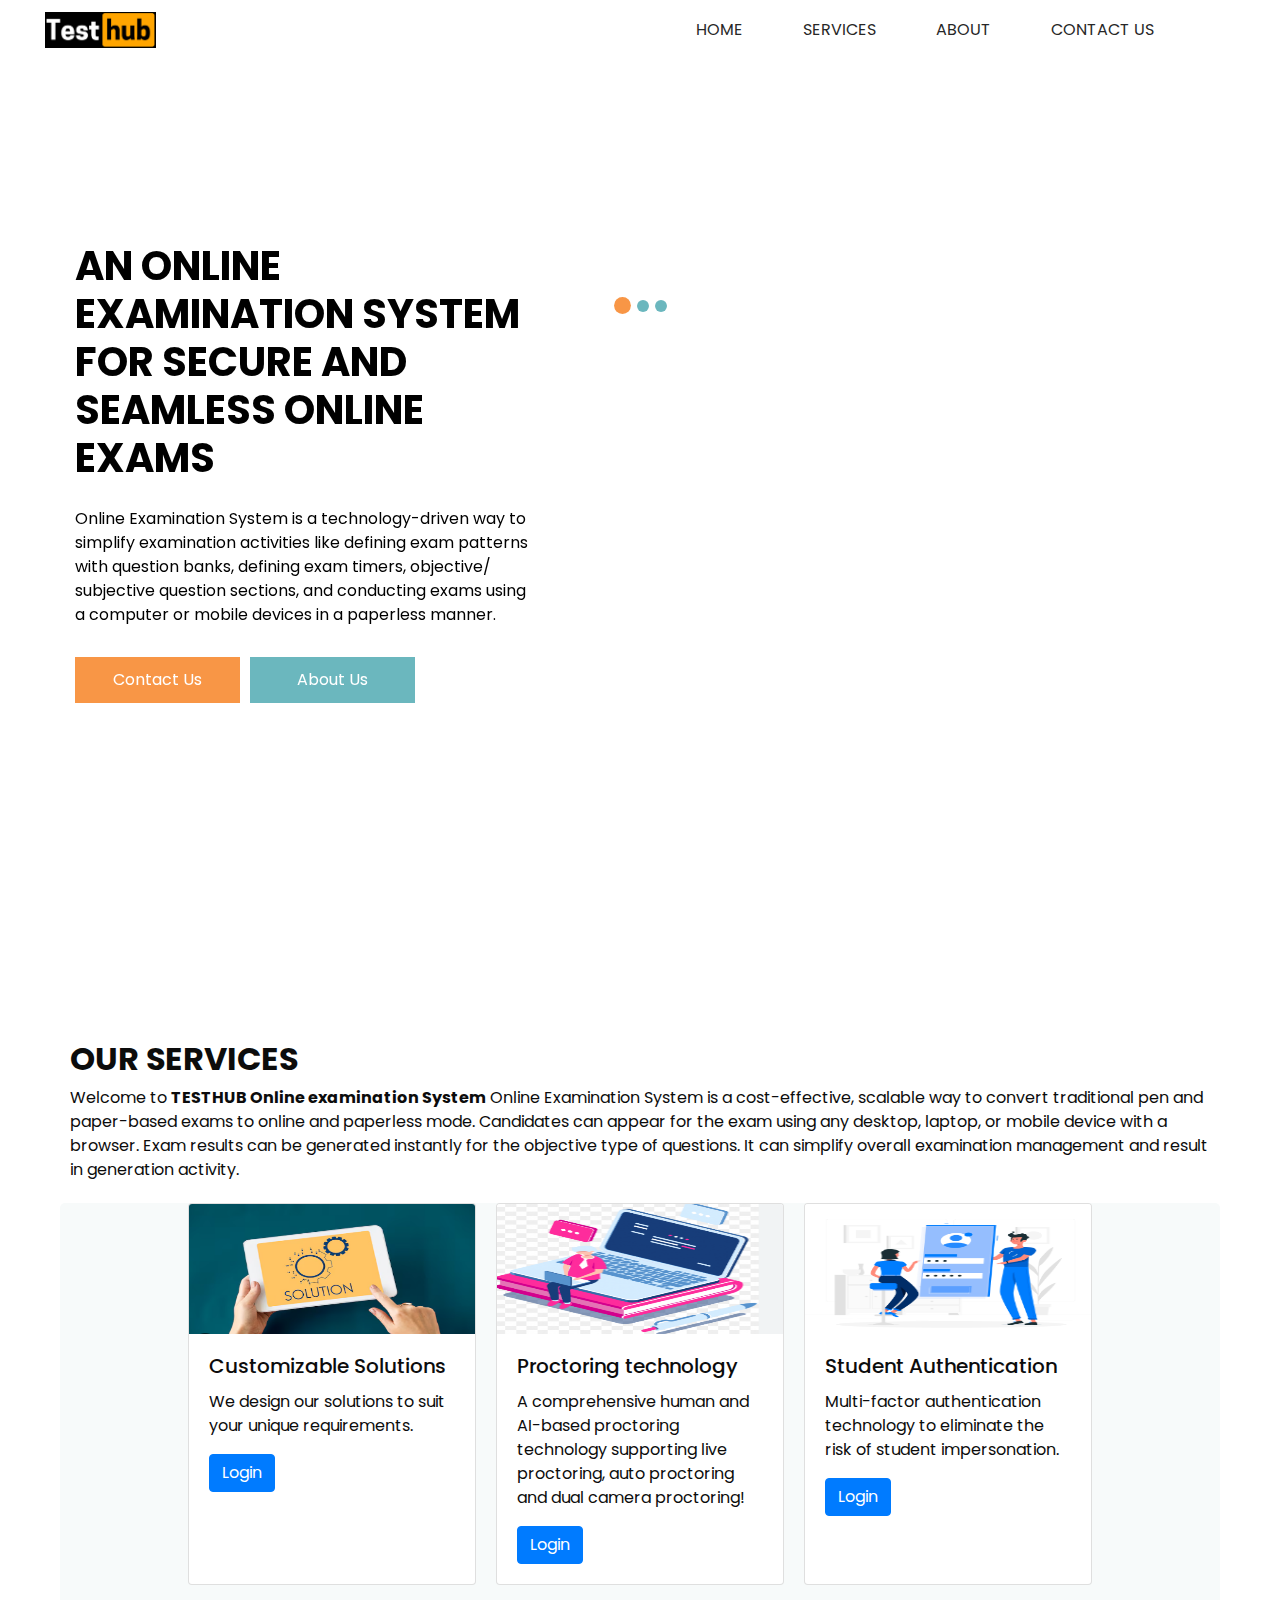
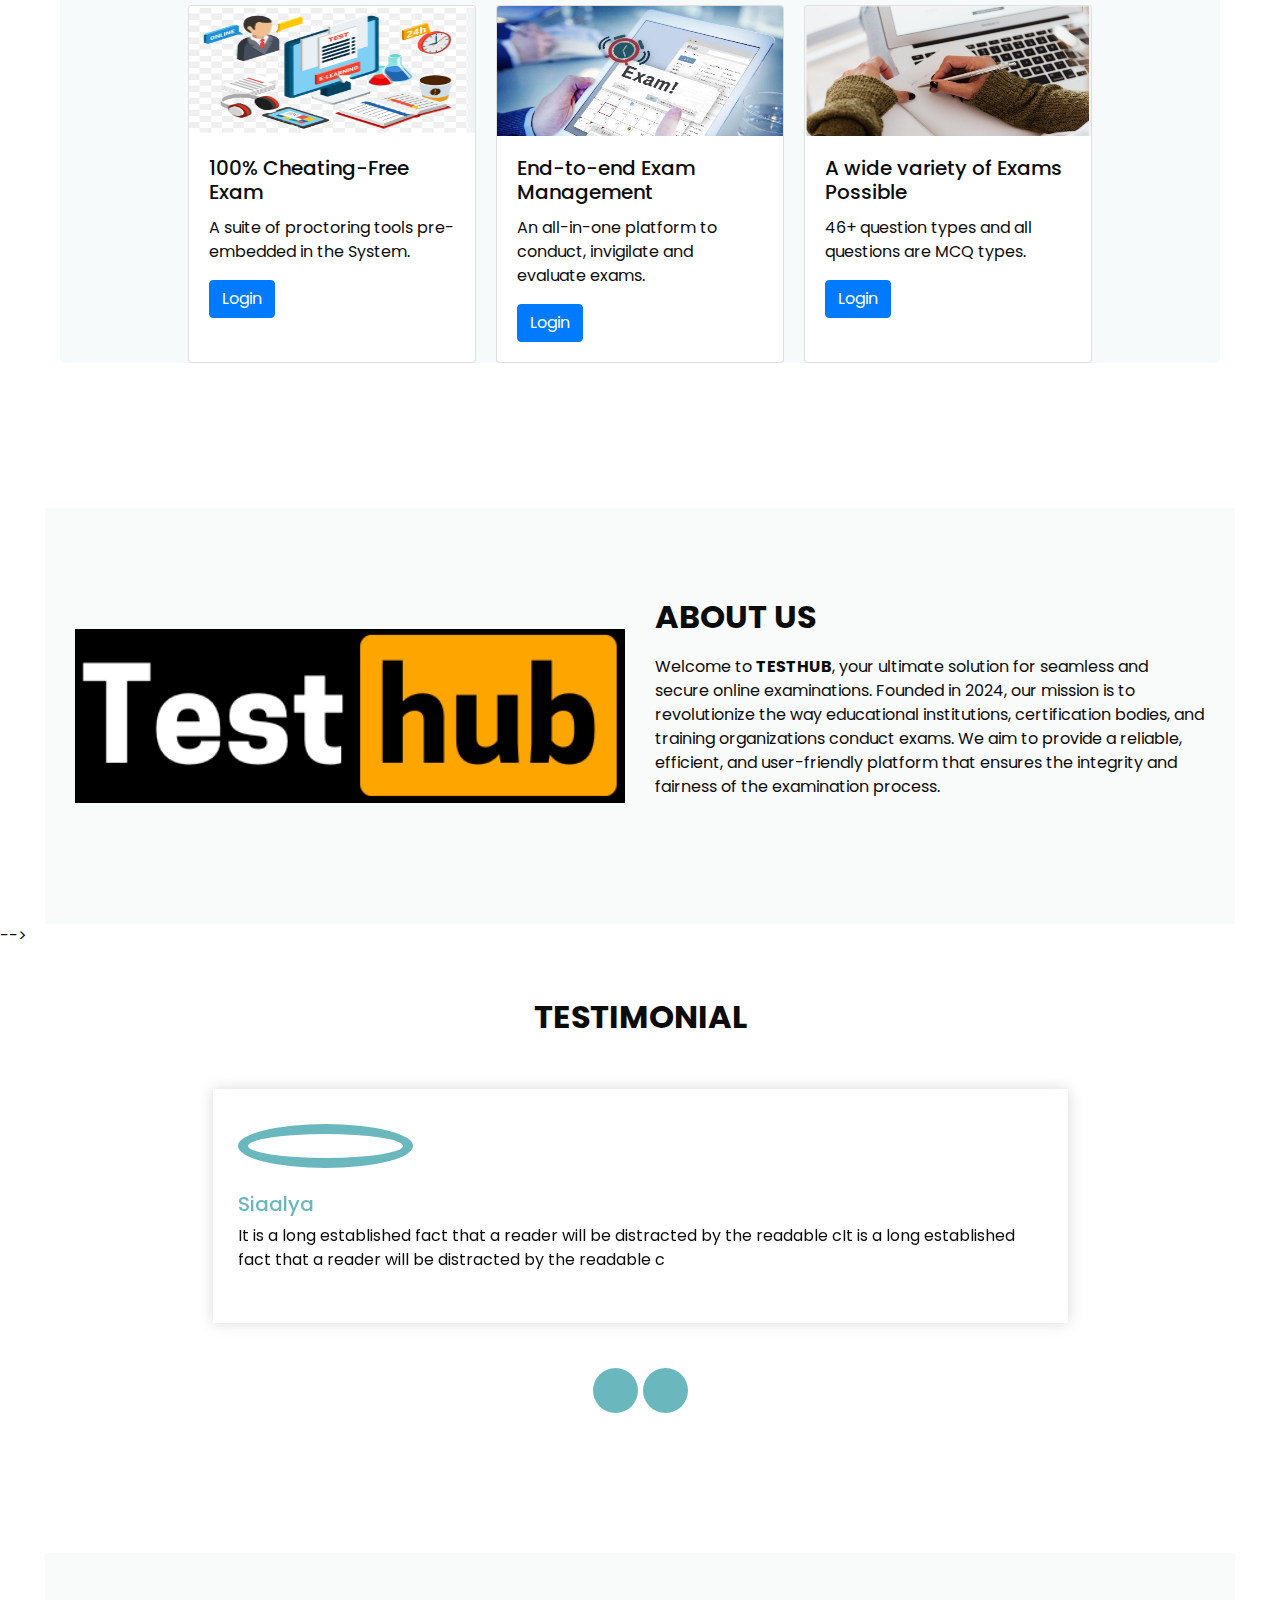
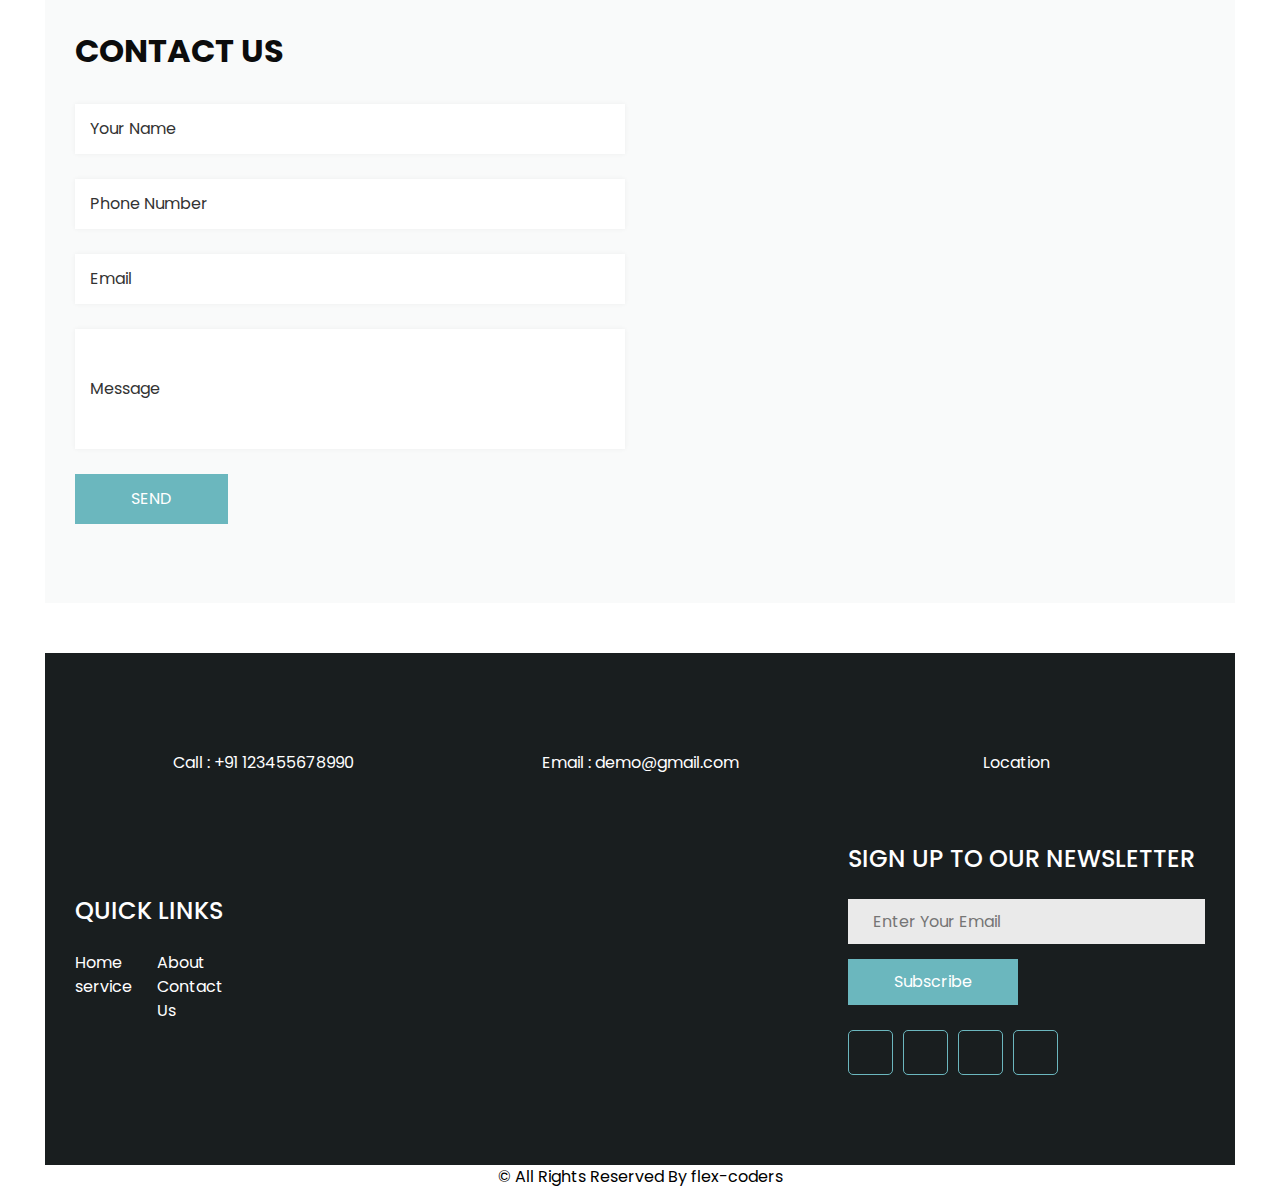
==== commit 26745975: "Update index.html" ====
--- a/index.html
+++ b/index.html
@@ -19,17 +19,17 @@
   <link href="https://languages.abranhe.com/logos.css" rel="stylesheet">
 
   <!-- bootstrap core css -->
-  <link rel="stylesheet" type="text/css" href="css/bootstrap.css" />
+  <link rel="stylesheet" type="text/css" href="bootstrap.css" />
 
   <!-- fonts style -->
   <link href="https://fonts.googleapis.com/css?family=Poppins:400,600,700&display=swap" rel="stylesheet" />
 
   <!-- font awesome style -->
-  <link href="css/font-awesome.min.css" rel="stylesheet" />
+  <link href="font-awesome.min.css" rel="stylesheet" />
   <!-- Custom styles for this template -->
   <link href="style.css" rel="stylesheet" />
   <!-- responsive style -->
-  <link href="css/responsive.css" rel="stylesheet" />
+  <link href="responsive.css" rel="stylesheet" />
 
 </head>
 
--- a/responsive.css
+++ b/responsive.css
@@ -0,0 +1,161 @@
+@media (max-width: 1300px) {}
+
+@media (max-width: 1120px) {}
+
+@media (max-width: 992px) {
+  .long_section {
+    margin-left: 30px;
+    margin-right: 30px;
+  }
+
+  .hero_area {
+    min-height: auto;
+  }
+
+  .quote_btn-container a {
+    margin-right: 0;
+    margin-top: 10px;
+  }
+
+  .slider_section {
+    padding-top: 45px;
+    padding-bottom: 90px;
+  }
+
+  .quote_btn-container {
+    flex-direction: column;
+    align-items: center;
+  }
+
+
+}
+
+@media (max-width: 768px) {
+
+
+  .slider_section {
+    padding-top: 45px;
+    padding-bottom: 75px;
+  }
+
+  .slider_section .detail_box {
+    text-align: center;
+    padding-left: 0;
+  }
+
+  .slider_section .img-box {
+    margin-top: 45px;
+  }
+
+  .about_section .img-box {
+    margin-bottom: 45px;
+
+  }
+
+  .contact_section .form_container {
+    margin-bottom: 45px;
+  }
+
+  .client_section .box {
+    flex-direction: column;
+    text-align: center;
+    margin: 45px 15px;
+  }
+
+  .client_section .box .detail-box {
+    align-items: center;
+  }
+
+  .client_section .box .img-box {
+    margin-right: 0;
+    margin-bottom: 25px;
+  }
+
+  .info_section .contact_nav {
+    flex-direction: column;
+    align-items: center;
+    padding-bottom: 0;
+  }
+
+  .info_section .contact_nav a {
+    margin-bottom: 15px;
+  }
+
+  .info_section .row>div {
+    text-align: center;
+  }
+
+  .info_section .info_post .post_box {
+    justify-content: center;
+  }
+
+  .info_section .info_links .info_links_menu a {
+    flex-basis: 100%;
+  }
+
+  .info_form {
+    margin-top: 35px;
+  }
+
+  .info_form form {
+    display: flex;
+    flex-direction: column;
+    align-items: center;
+
+  }
+
+  .info_form .social_box {
+    justify-content: center;
+  }
+
+  .info_form .social_box a {
+    margin: 0 5px;
+  }
+
+}
+
+@media (max-width: 576px) {
+  .long_section {
+    margin-left: 25px;
+    margin-right: 25px;
+  }
+
+
+  .info_section .info_links .info_links_menu {
+    margin-bottom: 35px;
+  }
+
+}
+
+@media (max-width: 480px) {}
+
+@media (max-width: 420px) {
+  .long_section {
+    margin-left: 15px;
+    margin-right: 15px;
+  }
+
+  .slider_section .detail-box .btn-box {
+    flex-direction: column;
+  }
+
+  .slider_section .detail-box .btn-box a {
+    width: 100%;
+  }
+
+  .furniture_section .box .img-box {
+    height: auto;
+  }
+}
+
+@media (max-width: 376px) {
+  .slider_section .detail-box h1 {
+    font-size: 2rem;
+  }
+}
+
+@media (min-width: 1200px) {
+  .container {
+    max-width: 1170px;
+  }
+}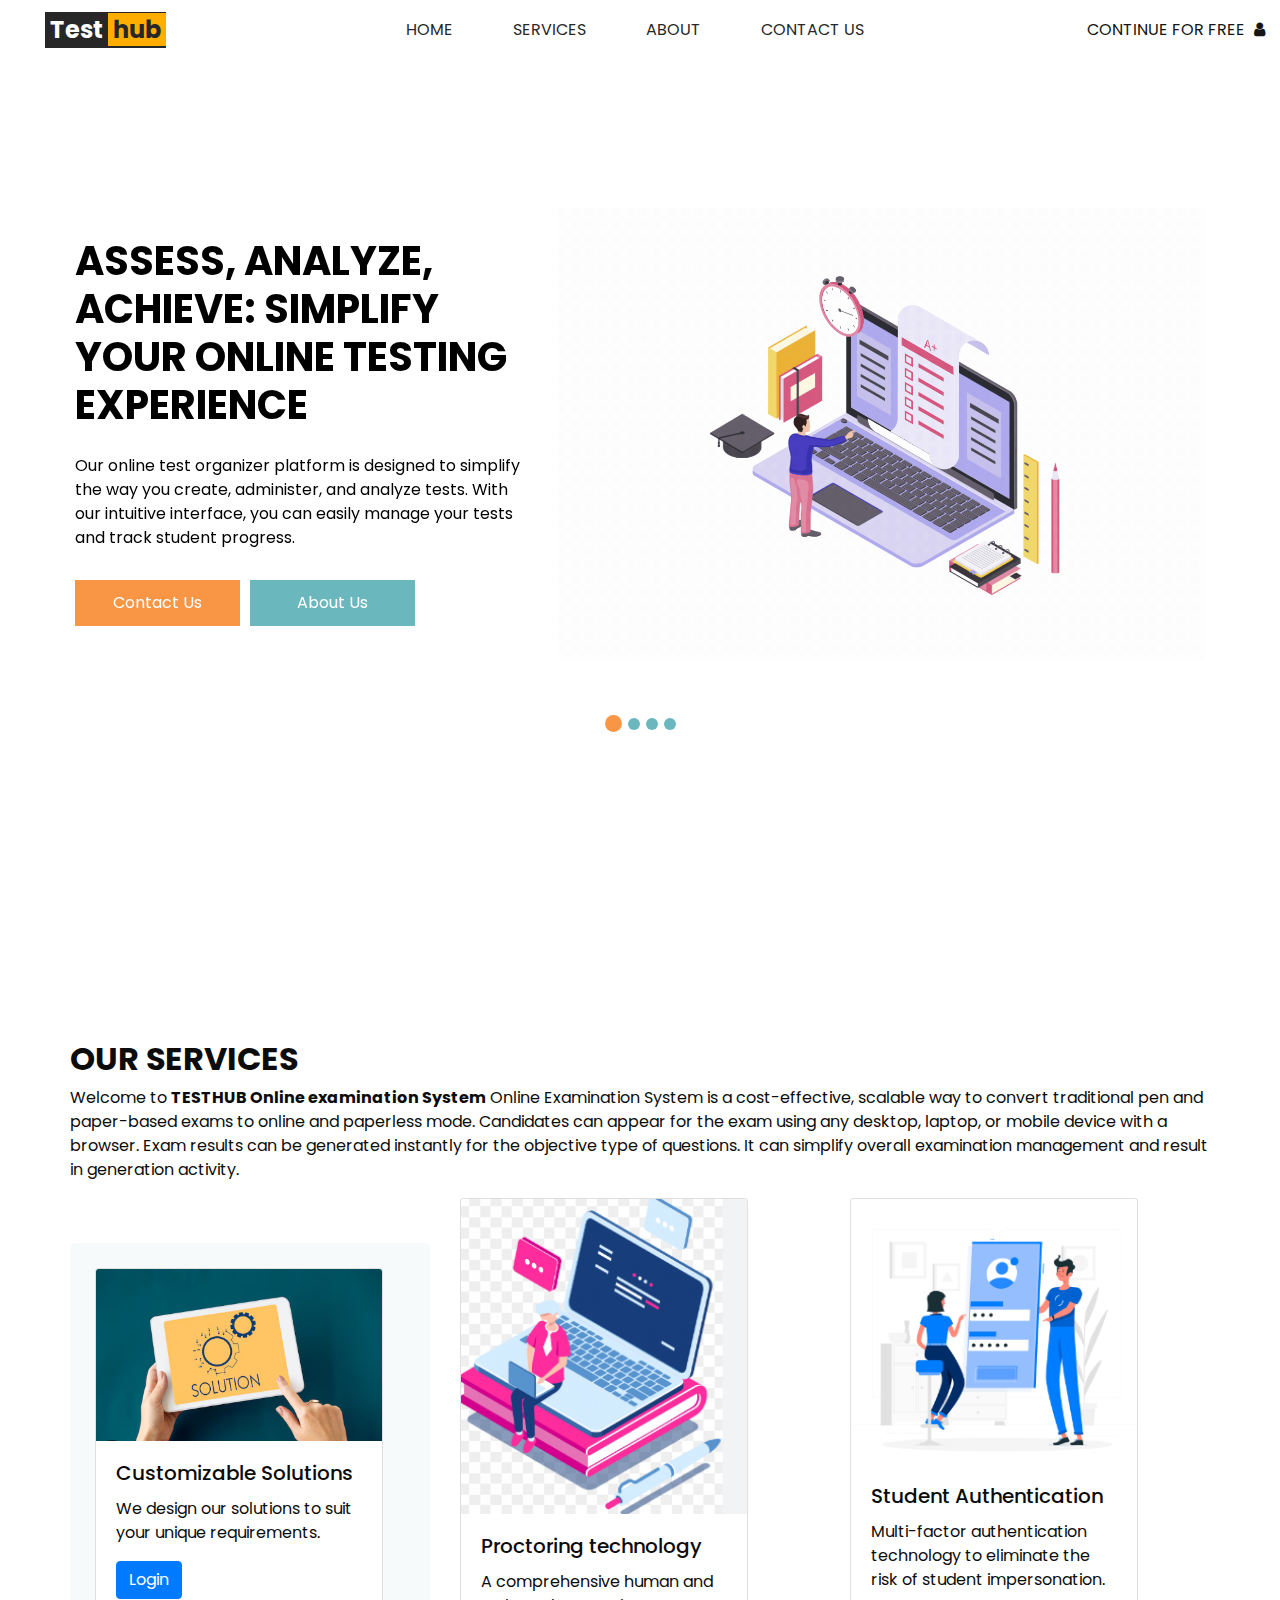
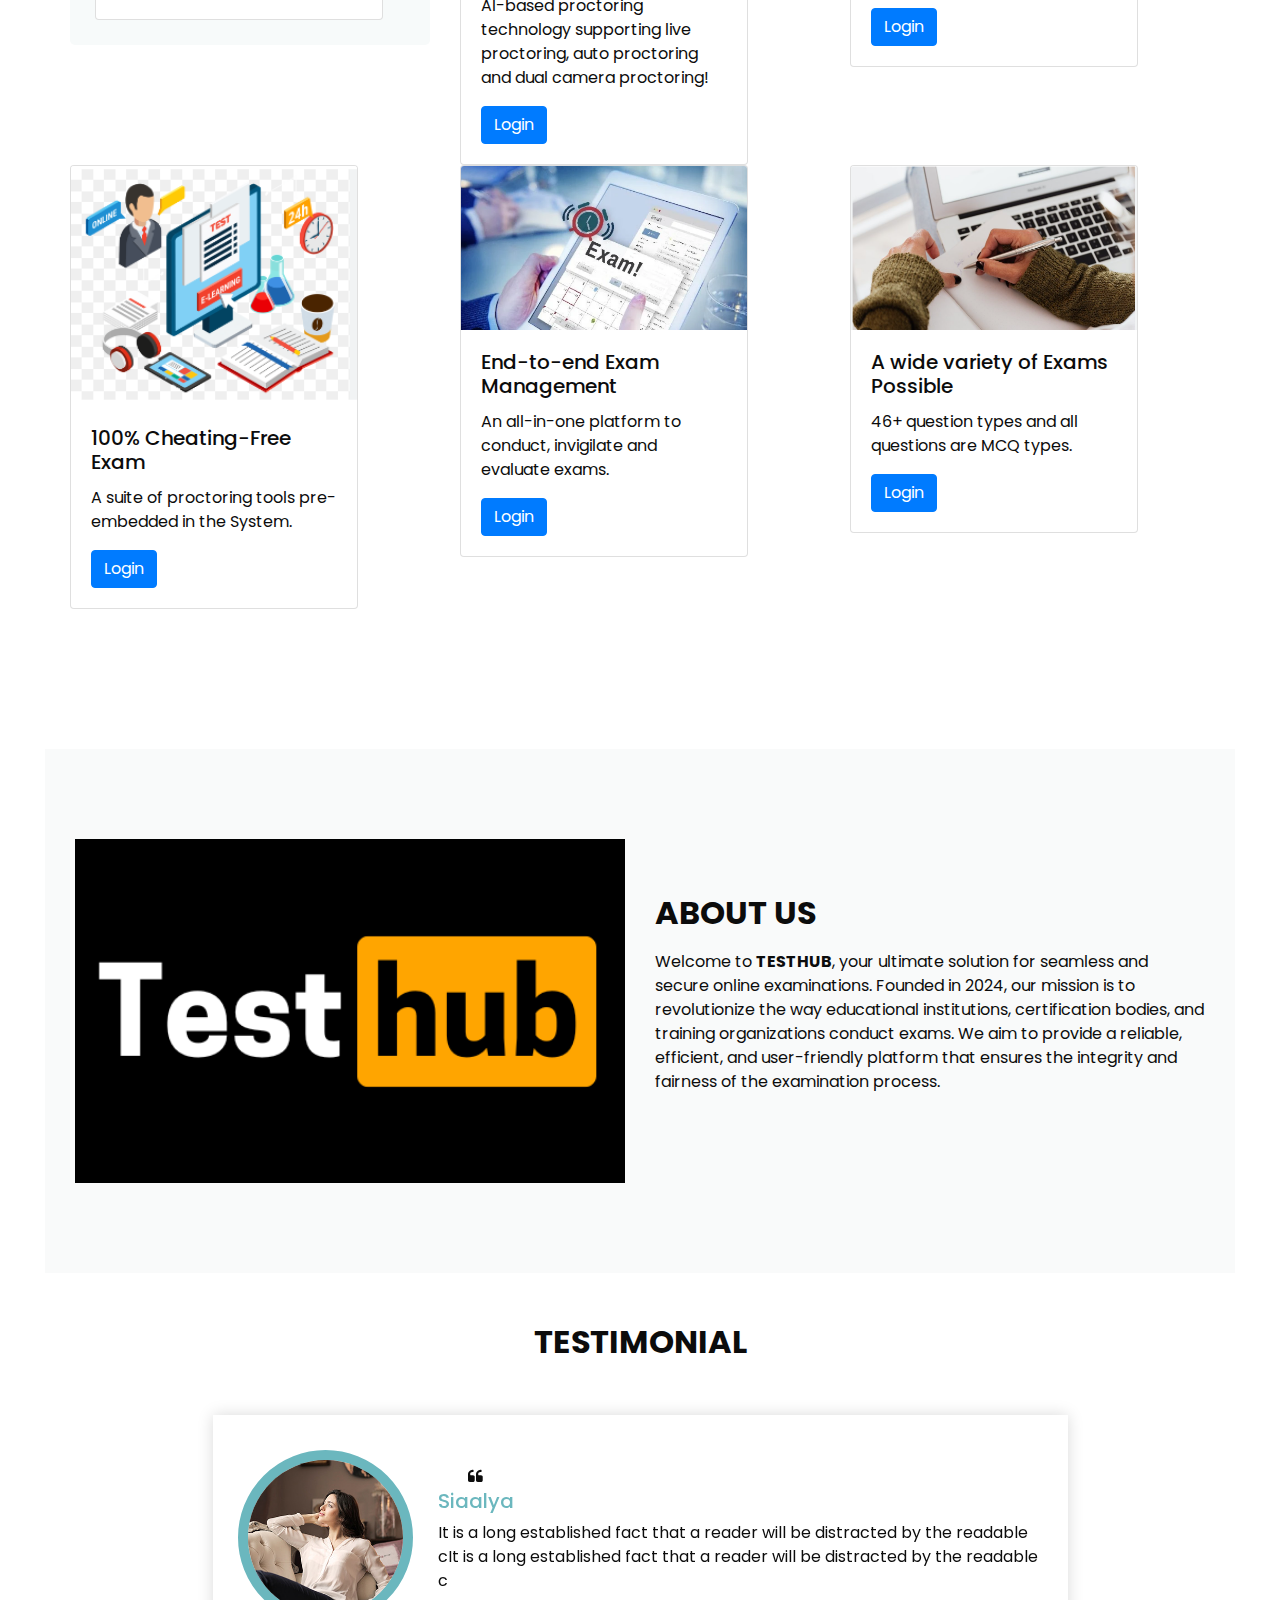
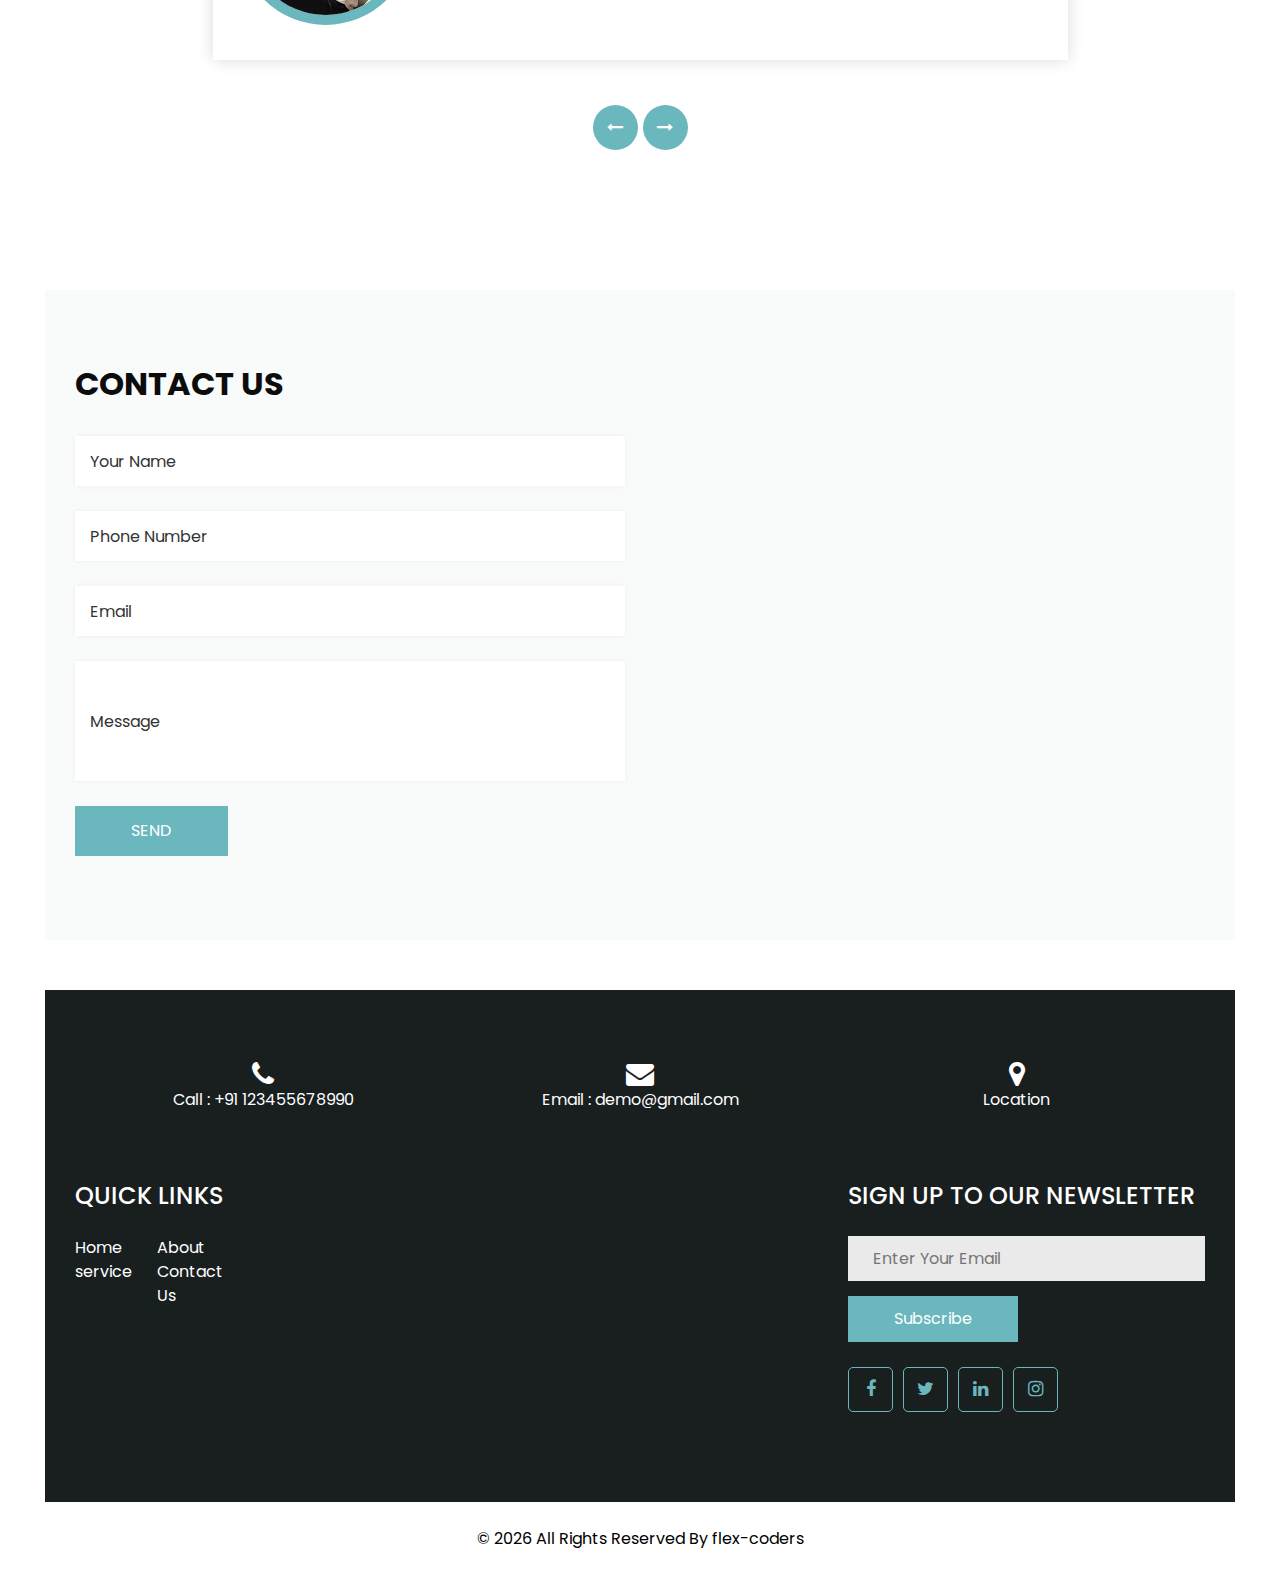
==== commit 8fa568e5: "launch" ====
--- a/index.html
+++ b/index.html
@@ -8,28 +8,29 @@
   <!-- Mobile Metas -->
   <meta name="viewport" content="width=device-width, initial-scale=1, shrink-to-fit=no" />
   <!-- Site Metas -->
-  <link rel="icon" href="7.png" type="image/gif" />
+  <link rel="icon" href="images/fevicon.png" type="image/gif" />
+  <link rel="shortcut icon" href="favicon.ico" type="image/x-icon">
   <meta name="keywords" content="" />
   <meta name="description" content="" />
   <meta name="author" content="" />
 
-  <title>Testhub</title>
+  <title>BIIT</title>
 
   <!-- programming language logo -->
   <link href="https://languages.abranhe.com/logos.css" rel="stylesheet">
 
   <!-- bootstrap core css -->
-  <link rel="stylesheet" type="text/css" href="bootstrap.css" />
+  <link rel="stylesheet" type="text/css" href="css/bootstrap.css" />
 
   <!-- fonts style -->
   <link href="https://fonts.googleapis.com/css?family=Poppins:400,600,700&display=swap" rel="stylesheet" />
 
   <!-- font awesome style -->
-  <link href="font-awesome.min.css" rel="stylesheet" />
+  <link href="css/font-awesome.min.css" rel="stylesheet" />
   <!-- Custom styles for this template -->
-  <link href="style.css" rel="stylesheet" />
+  <link href="css/style.css" rel="stylesheet" />
   <!-- responsive style -->
-  <link href="responsive.css" rel="stylesheet" />
+  <link href="css/responsive.css" rel="stylesheet" />
 
 </head>
 
@@ -40,9 +41,7 @@
     <header class="header_section long_section px-0">
       <nav class="navbar navbar-expand-lg custom_nav-container ">
         <a class="navbar-brand" href="index.html">
-          <div class="logo">
-            <img src="TESTHUB.png">
-          </div>
+          Test <span>hub</span>
         </a>
         <button class="navbar-toggler" type="button" data-toggle="collapse" data-target="#navbarSupportedContent"
           aria-controls="navbarSupportedContent" aria-expanded="false" aria-label="Toggle navigation">
@@ -71,10 +70,10 @@
               </li>
             </ul>
           </div>
-          <!-- <div class="quote_btn-container">
-            <a href="">
+          <div class="quote_btn-container">
+            <a href="https://testhub-admin.vercel.app/signup">
               <span>
-                Login
+                Continue For Free
               </span>
               <i class="fa fa-user" aria-hidden="true"></i>
             </a>
@@ -83,7 +82,7 @@
                 <i class="fa fa-search" aria-hidden="true"></i>
               </button>
             </form>
-          </div> -->
+          </div>
         </div>
       </nav>
     </header>
@@ -98,11 +97,12 @@
                 <div class="col-md-5">
                   <div class="detail-box">
                     <h1>
-                      An Online Examination System<br>
-                      For Secure And Seamless Online Exams
+                      Assess, Analyze, Achieve: Simplify Your Online Testing Experience
                     </h1>
                     <p>
-                      Online Examination System is a technology-driven way to simplify examination activities like defining exam patterns with question banks, defining exam timers, objective/ subjective question sections, and conducting exams using a computer or mobile devices in a paperless manner.
+                      Our online test organizer platform is designed to simplify the way you create, administer, and
+                      analyze tests. With our intuitive interface, you can easily manage your tests and track student
+                      progress.
                     </p>
                     <div class="btn-box">
                       <a href="" class="btn1">
@@ -117,38 +117,6 @@
                 <div class="col-md-7">
                   <div class="img-box">
                     <img src="images/slider1.gif" alt="">
-                  </div>
-                </div>
-              </div>
-            </div>
-          </div>
-        <!----  <div class="carousel-item">
-            <div class="container ">
-              <div class="row">
-                <div class="col-md-5">
-                  <div class="detail-box">
-                    <h1>
-                      Coding the Future:<br>
-                      Join Us and Shape Tomorrow.
-                    </h1>
-                    <p>
-                      Be a pioneer! Join our community to shape the future with coding. From AI to blockchain, embark on
-                      a journey where innovation meets C#, C++, and more. Together, let's code a brighter
-                      tomorrow.
-                    </p>
-                    <div class="btn-box">
-                      <a href="" class="btn1">
-                        Contact Us
-                      </a>
-                      <a href="" class="btn2">
-                        About Us
-                      </a>
-                    </div>
-                  </div>
-                </div>
-               <div class="col-md-7">
-                  <div class="img-box">
-                    <img src="images/slider2.gif" alt="">
                   </div>
                 </div>
               </div>
@@ -160,13 +128,12 @@
                 <div class="col-md-5">
                   <div class="detail-box">
                     <h1>
-                      Navigate the Digital Age:<br>
-                      Master Your Skills Here.
+                      Simplify Your Testing Workflow: Create, Administer, and Analyze with Ease
                     </h1>
                     <p>
-                      Master the digital realm! Navigate through MS Office, Excel, and PowerPoint with ease. From HTML
-                      to SQL, conquer the essentials of the digital age. Empower yourself to thrive in today's
-                      tech-driven world.
+                      Our platform offers a range of features to support your testing needs, including automated
+                      grading, real-time feedback, and detailed analytics. Whether you're an educator, instructor, or
+                      organization, our platform provides the tools you need to deliver high-quality assessments.
                     </p>
                     <div class="btn-box">
                       <a href="" class="btn1">
@@ -180,17 +147,81 @@
                 </div>
                 <div class="col-md-7">
                   <div class="img-box">
+                    <img src="images/slider2.gif" alt="">
+                  </div>
+                </div>
+              </div>
+            </div>
+          </div>
+          <div class="carousel-item">
+            <div class="container ">
+              <div class="row">
+                <div class="col-md-5">
+                  <div class="detail-box">
+                    <h1>
+                      Revolutionize Your Testing Process: The Most Advanced Online Test Organizer Platform
+                    </h1>
+                    <p>
+                      By using our online test organizer platform, you can streamline your testing workflow, reduce
+                      administrative tasks, and focus on what matters most - delivering effective assessments that drive
+                      learning outcomes. Our platform is secure, scalable, and easy to use, making it the perfect
+                      solution for your testing needs.
+                    </p>
+                    <div class="btn-box">
+                      <a href="" class="btn1">
+                        Contact Us
+                      </a>
+                      <a href="" class="btn2">
+                        About Us
+                      </a>
+                    </div>
+                  </div>
+                </div>
+                <div class="col-md-7">
+                  <div class="img-box">
                     <img src="images/slider3.gif" alt="">
                   </div>
                 </div>
               </div>
             </div>
           </div>
-        </div>----->
+          <div class="carousel-item">
+            <div class="container ">
+              <div class="row">
+                <div class="col-md-5">
+                  <div class="detail-box">
+                    <h1>
+                      Unlock the Power of Online Testing: Easy, Secure, and Scalable
+                    </h1>
+                    <p>
+                      Say goodbye to tedious testing workflows and hello to a more efficient, effective, and engaging
+                      testing experience. With our online test organizer platform, you can transform the way you test
+                      and achieve better results.
+                    </p>
+                    <div class="btn-box">
+                      <a href="" class="btn1">
+                        Contact Us
+                      </a>
+                      <a href="" class="btn2">
+                        About Us
+                      </a>
+                    </div>
+                  </div>
+                </div>
+                <div class="col-md-7">
+                  <div class="img-box">
+                    <img src="images/slider4.gif" alt="">
+                  </div>
+                </div>
+              </div>
+            </div>
+          </div>
+        </div>
         <ol class="carousel-indicators">
           <li data-target="#customCarousel" data-slide-to="0" class="active"></li>
           <li data-target="#customCarousel" data-slide-to="1"></li>
           <li data-target="#customCarousel" data-slide-to="2"></li>
+          <li data-target="#customCarousel" data-slide-to="3"></li>
         </ol>
       </div>
     </section>
@@ -206,346 +237,87 @@
           Our Services
         </h2>
         <p>
-          Welcome to <b>TESTHUB Online examination System</b> Online Examination System is a cost-effective, scalable way to convert traditional pen and paper-based exams to online and paperless mode. Candidates can appear for the exam using any desktop, laptop, or mobile device with a browser. Exam results can be generated instantly for the objective type of questions.
+          Welcome to <b>TESTHUB Online examination System</b> Online Examination System is a cost-effective, scalable
+          way to convert traditional pen and paper-based exams to online and paperless mode. Candidates can appear for
+          the exam using any desktop, laptop, or mobile device with a browser. Exam results can be generated instantly
+          for the objective type of questions.
           It can simplify overall examination management and result in generation activity.
         </p>
       </div>
       <div class="row">
-        <div class="">
+        <div class="col-md-6 col-lg-4">
           <div class="box">
-            <div class="card" style="width: 18rem;"   >
-              <img src="1.PNG" class="card-img-top" alt="...">
+            <div class="card" style="width: 18rem;">
+              <img src="./images/1.png" class="card-img-top" alt="...">
               <div class="card-body">
                 <h5 class="card-title">Customizable Solutions</h5>
                 <p class="card-text">We design our solutions to suit your unique requirements.</p>
                 <a href="#" class="btn btn-primary">Login</a>
               </div>
             </div>
-
-            <div class="card" style="width: 18rem;"   >
-              <img src="2.PNG" class="card-img-top" alt="...">
-              <div class="card-body">
-                <h5 class="card-title">Proctoring technology</h5>
-                <p class="card-text">A comprehensive human and AI-based proctoring technology supporting live proctoring, auto proctoring and dual camera proctoring!</p>
-                <a href="#" class="btn btn-primary">Login</a>
-              </div>
-            </div>
-
-            <div class="card" style="width: 18rem;"   >
-              <img src="3.PNG" class="card-img-top" alt="...">
-              <div class="card-body">
-                <h5 class="card-title">Student Authentication</h5>
-                <p class="card-text">Multi-factor authentication technology to eliminate the risk of student impersonation.</p>
-                <a href="#" class="btn btn-primary">Login</a>
-              </div>
-            </div>
-
-            <div class="card" style="width: 18rem;"   >
-              <img src="4.PNG" class="card-img-top" alt="...">
-              <div class="card-body">
-                <h5 class="card-title">100% Cheating-Free Exam</h5>
-                <p class="card-text">A suite of proctoring tools pre- embedded in the System.</p>
-                <a href="#" class="btn btn-primary">Login</a>
-              </div>
-            </div>
-
-            <div class="card" style="width: 18rem;"  >
-              <img src="5.PNG" class="card-img-top" alt="...">
-              <div class="card-body">
-                <h5 class="card-title">End-to-end Exam Management</h5>
-                <p class="card-text">An all-in-one platform to conduct, invigilate and evaluate exams.</p>
-                <a href="#" class="btn btn-primary">Login</a>
-              </div>
-            </div>
-
-            <div class="card" style="width: 18rem;"   >
-              <img src="6.PNG" class="card-img-top" alt="...">
-              <div class="card-body">
-                <h5 class="card-title">A wide variety of Exams Possible</h5>
-                <p class="card-text">46+ question types and all questions are  MCQ types.</p>
-                <a href="#" class="btn btn-primary">Login</a>
-              </div>
-            </div>
-
-            
-
-
-           <!----- <div class="img-box">
-              <img src="images/adca.png" alt="">
-            </div>
-            <div class="detail-box">
-              <h5>
-                Advanced Diploma in Computer Application
-              </h5>
-              <div class="price_box">
-                <h6 class="price_heading">
-                  <span>₹</span> 10800.00
-                </h6>
-                <a href="">
-                  Get Info
-                </a>
-              </div>
-            </div>
           </div>
         </div>
 
         <div class="col-md-6 col-lg-4">
-          <div class="box">
-            <div class="img-box">
-              <img src="images/dca.jpg" alt="">
-            </div>
-            <div class="detail-box">
-              <h5>
-                Diploma in Computer Application
-              </h5>
-              <div class="price_box">
-                <h6 class="price_heading">
-                  <span>₹</span> 4500.00
-                </h6>
-                <a href="">
-                  Get Info
-                </a>
-              </div>
+          <div class="card" style="width: 18rem;">
+            <img src="./images/2.png" class="card-img-top" alt="...">
+            <div class="card-body">
+              <h5 class="card-title">Proctoring technology</h5>
+              <p class="card-text">A comprehensive human and AI-based proctoring technology supporting live
+                proctoring, auto proctoring and dual camera proctoring!</p>
+              <a href="#" class="btn btn-primary">Login</a>
             </div>
           </div>
         </div>
 
         <div class="col-md-6 col-lg-4">
-          <div class="box">
-            <div class="img-box">
-              <i class="programming lang-java fa-4x"></i>
-            </div>
-            <div class="detail-box">
-              <h5>
-                Java Cource Core & Advance
-              </h5>
-              <div class="price_box">
-                <h6 class="price_heading">
-                  <span>₹</span> 15000.00
-                </h6>
-                <a href="">
-                  Get Info
-                </a>
-              </div>
+          <div class="card" style="width: 18rem;">
+            <img src="./images/3.png" class="card-img-top" alt="...">
+            <div class="card-body">
+              <h5 class="card-title">Student Authentication</h5>
+              <p class="card-text">Multi-factor authentication technology to eliminate the risk of student
+                impersonation.</p>
+              <a href="#" class="btn btn-primary">Login</a>
             </div>
           </div>
         </div>
 
         <div class="col-md-6 col-lg-4">
-          <div class="box">
-            <div class="img-box">
-              <i class="programming lang-c fa-4x"></i>
-            </div>
-            <div class="detail-box">
-              <h5>
-                C language
-              </h5>
-              <div class="price_box">
-                <h6 class="price_heading">
-                  <span>₹</span> 3500.00
-                </h6>
-                <a href="">
-                  Get Info
-                </a>
-              </div>
+          <div class="card" style="width: 18rem;">
+            <img src="./images/4.png" class="card-img-top" alt="...">
+            <div class="card-body">
+              <h5 class="card-title">100% Cheating-Free Exam</h5>
+              <p class="card-text">A suite of proctoring tools pre- embedded in the System.</p>
+              <a href="#" class="btn btn-primary">Login</a>
             </div>
           </div>
         </div>
 
         <div class="col-md-6 col-lg-4">
-          <div class="box">
-            <div class="img-box">
-              <i class="programming lang-cpp fa-4x"></i>
-
-            </div>
-            <div class="detail-box">
-              <h5>
-                C++ Language
-              </h5>
-              <div class="price_box">
-                <h6 class="price_heading">
-                  <span>₹</span> 3800.00
-                </h6>
-                <a href="">
-                  Get Info
-                </a>
-              </div>
+          <div class="card" style="width: 18rem;">
+            <img src="./images/5.png" class="card-img-top" alt="...">
+            <div class="card-body">
+              <h5 class="card-title">End-to-end Exam Management</h5>
+              <p class="card-text">An all-in-one platform to conduct, invigilate and evaluate exams.</p>
+              <a href="#" class="btn btn-primary">Login</a>
             </div>
           </div>
         </div>
 
         <div class="col-md-6 col-lg-4">
-          <div class="box">
-            <div class="img-box">
-              <i class="programming lang-php fa-4x"></i>
-            </div>
-            <div class="detail-box">
-              <h5>
-                PHP
-              </h5>
-              <div class="price_box">
-                <h6 class="price_heading">
-                  <span>₹</span> 5500.00
-                </h6>
-                <a href="">
-                  Get Info
-                </a>
-              </div>
-            </div>
-          </div>
-        </div>
-
-        <div class="col-md-6 col-lg-4">
-          <div class="box">
-            <div class="img-box">
-              <img src="images/sql.png" alt="">
-            </div>
-            <div class="detail-box">
-              <h5>
-                SQL(Structure Query Language)
-              </h5>
-              <div class="price_box">
-                <h6 class="price_heading">
-                  <span>₹</span> 4500.00
-                </h6>
-                <a href="">
-                  Get Info
-                </a>
-              </div>
-            </div>
-          </div>
-        </div>
-
-        <div class="col-md-6 col-lg-4">
-          <div class="box">
-            <div class="img-box">
-              <i class="programming lang-csharp fa-4x"></i>
-            </div>
-            <div class="detail-box">
-              <h5>
-                C#
-              </h5>
-              <div class="price_box">
-                <h6 class="price_heading">
-                  <span>₹</span> 15000.00
-                </h6>
-                <a href="">
-                  Get Info
-                </a>
-              </div>
-            </div>
-          </div>
-        </div>
-
-        <div class="col-md-6 col-lg-4">
-          <div class="box">
-            <div class="img-box">
-              <i class="programming lang-python fa-4x"></i>
-            </div>
-            <div class="detail-box">
-              <h5>
-                Python
-              </h5>
-              <div class="price_box">
-                <h6 class="price_heading">
-                  <span>₹</span> 6500.00
-                </h6>
-                <a href="">
-                  Get Info
-                </a>
-              </div>
-            </div>
-          </div>
-        </div>
-
-        <div class="col-md-6 col-lg-4">
-          <div class="box">
-            <div class="img-box">
-              <img src="images/web.png" style="width: 100%;" alt="">
-            </div>
-            <div class="detail-box">
-              <h5>
-                Web Development (HTML/CSS/JS)
-              </h5>
-              <div class="price_box">
-                <h6 class="price_heading">
-                  <span>₹</span> 5500.00
-                </h6>
-                <a href="">
-                  Get Info
-                </a>
-              </div>
-            </div>
-          </div>
-        </div>
-
-        <div class="col-md-6 col-lg-4">
-          <div class="box">
-            <div class="img-box">
-              <img src="images/android.png" alt="">
-            </div>
-            <div class="detail-box">
-              <h5>
-                Android
-              </h5>
-              <div class="price_box">
-                <h6 class="price_heading">
-                  <span>₹</span> 5500.00
-                </h6>
-                <a href="">
-                  Get Info
-                </a>
-              </div>
-            </div>
-          </div>
-        </div>
-
-        <div class="col-md-6 col-lg-4">
-          <div class="box">
-            <div class="img-box">
-              <img src="images/oracle.png" alt="">
-            </div>
-            <div class="detail-box">
-              <h5>
-                Oracle
-              </h5>
-              <div class="price_box">
-                <h6 class="price_heading">
-                  <span>₹</span> 12000.00
-                </h6>
-                <a href="">
-                  Get Info
-                </a>
-              </div>
-            </div>
-          </div>
-        </div>
-
-        <div class="col-md-6 col-lg-4">
-          <div class="box">
-            <div class="img-box">
-              <img src="images/dsa.png" alt="">
-            </div>
-            <div class="detail-box">
-              <h5>
-                DSA(Data Structure and Algorithm)
-              </h5>
-              <div class="price_box">
-                <h6 class="price_heading">
-                  <span>₹</span> 5500.00
-                </h6>
-                <a href="">
-                  Get Info
-                </a>
-              </div>
-            </div>
-          </div>
-        </div>--->
+          <div class="card" style="width: 18rem;">
+            <img src="./images/6.png" class="card-img-top" alt="...">
+            <div class="card-body">
+              <h5 class="card-title">A wide variety of Exams Possible</h5>
+              <p class="card-text">46+ question types and all questions are MCQ types.</p>
+              <a href="#" class="btn btn-primary">Login</a>
+            </div>
+          </div>
+        </div>
       </div>
     </div>
   </section>
 
-  
   <!-- end service section -->
 
 
@@ -556,7 +328,7 @@
       <div class="row">
         <div class="col-md-6">
           <div class="img-box">
-            <img src="TESTHUB.png" alt="">
+            <img src="images/TESTHUB.png" alt="">
           </div>
         </div>
         <div class="col-md-6">
@@ -567,7 +339,10 @@
               </h2>
             </div>
             <p>
-              Welcome to <b>TESTHUB</b>, your ultimate solution for seamless and secure online examinations. Founded in 2024, our mission is to revolutionize the way educational institutions, certification bodies, and training organizations conduct exams. We aim to provide a reliable, efficient, and user-friendly platform that ensures the integrity and fairness of the examination process.
+              Welcome to <b>TESTHUB</b>, your ultimate solution for seamless and secure online examinations. Founded in
+              2024, our mission is to revolutionize the way educational institutions, certification bodies, and training
+              organizations conduct exams. We aim to provide a reliable, efficient, and user-friendly platform that
+              ensures the integrity and fairness of the examination process.
             </p>
             <!-- <a href="">
               Read More
@@ -650,9 +425,6 @@
       </div>
     </div>
   </section>
-
-  <!-- end blog section -->
-  -->
 
   <!-- client section -->
 
@@ -897,4 +669,4 @@
 
 </body>
 
-</html>
+</html>--- a/css/style.css
+++ b/css/style.css
@@ -0,0 +1,882 @@
+/* fonts import */
+@import url("../fonts/octin_sports_rg.ttf");
+
+html{
+  scroll-behavior: smooth;
+}
+
+body {
+  font-family: "Poppins", sans-serif;
+  color: #0c0c0c;
+  background-color: #ffffff;
+  overflow-x: hidden;
+}
+
+header{
+  position: fixed;
+  z-index: 99;
+  width: 100%;
+}
+
+section{
+  margin-top: 50px;
+}
+
+.layout_padding {
+  padding: 90px 0;
+}
+
+.layout_padding2 {
+  padding: 45px 0;
+}
+
+.layout_padding2-top {
+  padding-top: 45px;
+}
+
+.layout_padding2-bottom {
+  padding-bottom: 45px;
+}
+
+.layout_padding-top {
+  padding-top: 90px;
+}
+
+.layout_padding-bottom {
+  padding-bottom: 90px;
+}
+
+.long_section {
+  margin-left: 45px;
+  margin-right: 45px;
+  padding-left: 15px;
+  padding-right: 15px;
+}
+
+.heading_container {
+  display: -webkit-box;
+  display: -ms-flexbox;
+  display: flex;
+  -webkit-box-orient: vertical;
+  -webkit-box-direction: normal;
+      -ms-flex-direction: column;
+          flex-direction: column;
+  -webkit-box-align: start;
+      -ms-flex-align: start;
+          align-items: flex-start;
+}
+
+.heading_container h2 {
+  position: relative;
+  font-weight: bold;
+  text-transform: uppercase;
+}
+
+/*header section*/
+.hero_area {
+  min-height: 100vh;
+  display: -webkit-box;
+  display: -ms-flexbox;
+  display: flex;
+  -webkit-box-orient: vertical;
+  -webkit-box-direction: normal;
+      -ms-flex-direction: column;
+          flex-direction: column;
+}
+
+.sub_page .hero_area {
+  min-height: auto;
+}
+
+.header_section {
+  background-color: #ffffff;
+}
+
+.header_section .container-fluid {
+  padding-right: 25px;
+  padding-left: 25px;
+}
+
+.header_section .nav_container {
+  margin: 0 auto;
+}
+
+.custom_nav-container .navbar-nav .nav-item .nav-link {
+  padding: 3px 15px;
+  margin: 10px 15px;
+  color: #272727;
+  text-align: center;
+  text-transform: uppercase;
+}
+
+a,
+a:hover,
+a:focus {
+  text-decoration: none;
+}
+
+a:hover,
+a:focus {
+  color: initial;
+  font-weight: bolder;
+
+}
+
+.btn,
+.btn:focus {
+  outline: none !important;
+  -webkit-box-shadow: none;
+          box-shadow: none;
+}
+
+.custom_nav-container .nav_search-btn {
+  width: 35px;
+  height: 35px;
+  padding: 0;
+  border: none;
+}
+
+.navbar-brand{
+  font-size: 24px;
+  font-weight: 700;
+  background-color: #272727;
+  color: white;
+  padding: 0px 0px 0px 5px;
+}
+
+.navbar-brand:hover{
+  font-size: 24px;
+  font-weight: 700;
+  background-color: #272727;
+  color: white;
+  padding: 0px 0px 0px 5px;
+}
+
+.navbar-brand span {
+  font-size: 24px;
+  font-weight: 700;
+  color: #272727;
+  background-color: rgb(255, 174, 0);
+  padding: 0px 5px;
+}
+
+.custom_nav-container {
+  z-index: 99999;
+  padding: 5px 0;
+}
+
+.custom_nav-container .navbar-toggler {
+  outline: none;
+}
+
+.custom_nav-container .navbar-toggler {
+  padding: 0;
+  margin-right: 30px;
+  width: 37px;
+  height: 42px;
+  -webkit-transition: all 0.3s;
+  transition: all 0.3s;
+}
+
+.custom_nav-container .navbar-toggler span {
+  display: block;
+  width: 32px;
+  height: 4px;
+  background-color: #000000;
+  border-radius: 15px;
+  margin: 7px 0;
+  -webkit-transition: all 0.3s;
+  transition: all 0.3s;
+  position: relative;
+  transition: all 0.3s;
+}
+
+.custom_nav-container .navbar-toggler span::before, .custom_nav-container .navbar-toggler span::after {
+  content: "";
+  position: absolute;
+  left: 0;
+  height: 100%;
+  width: 100%;
+  background-color: #000000;
+  border-radius: 15px;
+  top: -10px;
+  -webkit-transition: all 0.3s;
+  transition: all 0.3s;
+}
+
+.custom_nav-container .navbar-toggler span::after {
+  top: 10px;
+}
+
+.custom_nav-container .navbar-toggler[aria-expanded="true"] {
+  -webkit-transform: rotate(360deg);
+          transform: rotate(360deg);
+}
+
+.custom_nav-container .navbar-toggler[aria-expanded="true"] span {
+  -webkit-transform: rotate(45deg);
+          transform: rotate(45deg);
+}
+
+.custom_nav-container .navbar-toggler[aria-expanded="true"] span::before, .custom_nav-container .navbar-toggler[aria-expanded="true"] span::after {
+  -webkit-transform: rotate(90deg);
+          transform: rotate(90deg);
+  top: 0;
+}
+
+.quote_btn-container {
+  display: -webkit-box;
+  display: -ms-flexbox;
+  display: flex;
+  -webkit-box-align: center;
+      -ms-flex-align: center;
+          align-items: center;
+}
+
+.quote_btn-container a {
+  color: #151515;
+  margin-right: 25px;
+  text-transform: uppercase;
+}
+
+.quote_btn-container a span {
+  margin-right: 5px;
+}
+
+/*end header section*/
+/* slider section */
+.slider_section {
+  -webkit-box-flex: 1;
+      -ms-flex: 1;
+          flex: 1;
+  display: -webkit-box;
+  display: -ms-flexbox;
+  display: flex;
+  -webkit-box-align: center;
+      -ms-flex-align: center;
+          align-items: center;
+  position: relative;
+  background-color: #ffffff;
+}
+
+.slider_section .row {
+  -webkit-box-align: center;
+      -ms-flex-align: center;
+          align-items: center;
+}
+
+.slider_section #customCarousel {
+  width: 100%;
+  z-index: 3;
+}
+
+.slider_section .detail-box {
+  color: #000000;
+}
+
+.slider_section .detail-box h1 {
+  font-weight: bold;
+  text-transform: uppercase;
+  margin-bottom: 0;
+}
+
+.slider_section .detail-box p {
+  margin: 25px 0;
+}
+
+.slider_section .detail-box .btn-box {
+  display: -webkit-box;
+  display: -ms-flexbox;
+  display: flex;
+  margin: 0 -5px;
+}
+
+.slider_section .detail-box .btn-box a {
+  margin: 5px;
+  text-align: center;
+  width: 165px;
+}
+
+.slider_section .detail-box .btn-box .btn1 {
+  display: inline-block;
+  padding: 10px 15px;
+  background-color: #f89646;
+  color: #ffffff;
+  border-radius: 0;
+  border: 1px solid #f89646;
+  -webkit-transition: all .2s;
+  transition: all .2s;
+}
+
+.slider_section .detail-box .btn-box .btn1:hover {
+  background-color: transparent;
+  color: #f89646;
+}
+
+.slider_section .detail-box .btn-box .btn2 {
+  display: inline-block;
+  padding: 10px 15px;
+  background-color: #6bb7be;
+  color: #ffffff;
+  border-radius: 0;
+  border: 1px solid #6bb7be;
+  -webkit-transition: all .2s;
+  transition: all .2s;
+}
+
+.slider_section .detail-box .btn-box .btn2:hover {
+  background-color: transparent;
+  color: #6bb7be;
+}
+
+.slider_section .img-box img{
+  width: 100%;
+}
+
+.slider_section .carousel-indicators {
+  position: unset;
+  margin: 0;
+  -webkit-box-pack: center;
+      -ms-flex-pack: center;
+          justify-content: center;
+  -webkit-box-align: center;
+      -ms-flex-align: center;
+          align-items: center;
+  margin-top: 45px;
+}
+
+.slider_section .carousel-indicators li {
+  background-color: #6bb7be;
+  width: 12px;
+  height: 12px;
+  border-radius: 100%;
+  opacity: 1;
+}
+
+.slider_section .carousel-indicators li.active {
+  width: 17px;
+  height: 17px;
+  background-color: #f89646;
+}
+
+.service_section .box {
+  margin-top: 45px;
+  background-color: #f7fafa;
+  padding: 25px;
+  border-radius: 5px;
+}
+
+.service_section .box .img-box {
+  display: -webkit-box;
+  display: -ms-flexbox;
+  display: flex;
+  -webkit-box-pack: center;
+      -ms-flex-pack: center;
+          justify-content: center;
+  -webkit-box-align: center;
+      -ms-flex-align: center;
+          align-items: center;
+  height: 275px;
+  padding: 25px;
+}
+
+.service_section .box .img-box img {
+  max-width: 100%;
+  max-height: 100%;
+}
+
+.service_section .box .detail-box {
+  margin-top: 15px;
+}
+
+.service_section .box .detail-box h5 {
+  text-transform: uppercase;
+  font-size: 18px;
+}
+
+.service_section .box .detail-box .price_box {
+  display: -webkit-box;
+  display: -ms-flexbox;
+  display: flex;
+  -webkit-box-pack: justify;
+      -ms-flex-pack: justify;
+          justify-content: space-between;
+}
+
+.service_section .box .detail-box .price_box .price_heading {
+  margin-bottom: 0;
+}
+
+.service_section .box .detail-box .price_box .price_heading span {
+  color: #6bb7be;
+}
+
+.service_section .box .detail-box .price_box a {
+  color: #6bb7be;
+  text-transform: uppercase;
+  font-size: 15px;
+}
+
+.about_section {
+  background-color: #f9fafa;
+}
+
+.about_section .row {
+  -webkit-box-align: center;
+      -ms-flex-align: center;
+          align-items: center;
+}
+
+.about_section .img-box img {
+  width: 100%;
+}
+
+.about_section .detail-box p {
+  margin-top: 10px;
+  margin-bottom: 35px;
+}
+
+.about_section .detail-box a {
+  display: inline-block;
+  padding: 10px 45px;
+  background-color: #6bb7be;
+  color: #ffffff;
+  border-radius: 0;
+  border: 1px solid #6bb7be;
+  -webkit-transition: all .2s;
+  transition: all .2s;
+}
+
+.about_section .detail-box a:hover {
+  background-color: transparent;
+  color: #6bb7be;
+}
+
+.blog_section .heading_container {
+  -webkit-box-align: center;
+      -ms-flex-align: center;
+          align-items: center;
+}
+
+.blog_section .heading_container h2::before {
+  left: 50%;
+  -webkit-transform: translateX(-50%);
+          transform: translateX(-50%);
+}
+
+.blog_section .box {
+  margin-top: 55px;
+  background-color: #ffffff;
+  -webkit-box-shadow: 0 0 10px 0 rgba(0, 0, 0, 0.15);
+          box-shadow: 0 0 10px 0 rgba(0, 0, 0, 0.15);
+}
+
+.blog_section .box .img-box {
+  position: relative;
+}
+
+.blog_section .box .img-box img {
+  width: 100%;
+}
+
+.blog_section .box .detail-box {
+  padding: 25px;
+}
+
+.blog_section .box .detail-box h5 {
+  font-weight: bold;
+}
+
+.blog_section .box .detail-box p {
+  font-size: 15px;
+  color: #444;
+}
+
+.blog_section .box .detail-box a {
+  display: inline-block;
+  padding: 10px 30px;
+  background-color: #6bb7be;
+  color: #ffffff;
+  border-radius: 0;
+  border: 1px solid #6bb7be;
+  -webkit-transition: all .2s;
+  transition: all .2s;
+}
+
+.blog_section .box .detail-box a:hover {
+  background-color: transparent;
+  color: #6bb7be;
+}
+
+.client_section .heading_container {
+  -webkit-box-align: center;
+      -ms-flex-align: center;
+          align-items: center;
+}
+
+.client_section .box {
+  display: -webkit-box;
+  display: -ms-flexbox;
+  display: flex;
+  -webkit-box-align: center;
+      -ms-flex-align: center;
+          align-items: center;
+  margin: 45px;
+  padding: 35px 25px;
+  -webkit-box-shadow: 0 0 15px 0 rgba(0, 0, 0, 0.15);
+          box-shadow: 0 0 15px 0 rgba(0, 0, 0, 0.15);
+}
+
+.client_section .box .img-box {
+  border-radius: 100%;
+  border: 10px solid #6bb7be;
+  margin-right: 25px;
+  min-width: 175px;
+  max-width: 175px;
+  overflow: hidden;
+}
+
+.client_section .box .img-box img {
+  width: 100%;
+}
+
+.client_section .box .detail-box {
+  display: -webkit-box;
+  display: -ms-flexbox;
+  display: flex;
+  -webkit-box-orient: vertical;
+  -webkit-box-direction: normal;
+      -ms-flex-direction: column;
+          flex-direction: column;
+  -webkit-box-align: start;
+      -ms-flex-align: start;
+          align-items: flex-start;
+}
+
+.client_section .box .detail-box .name {
+  text-align: center;
+}
+
+.client_section .box .detail-box .name img {
+  width: 25px;
+  margin-bottom: 5px;
+}
+
+.client_section .box .detail-box .name h6 {
+  color: #6bb7be;
+  font-size: 20px;
+}
+
+.client_section .carousel_btn-container {
+  display: -webkit-box;
+  display: -ms-flexbox;
+  display: flex;
+  -webkit-box-pack: center;
+      -ms-flex-pack: center;
+          justify-content: center;
+}
+
+.client_section .carousel-control-prev,
+.client_section .carousel-control-next {
+  position: unset;
+  width: 45px;
+  height: 45px;
+  border: none;
+  opacity: 1;
+  background-repeat: no-repeat;
+  background-size: 12px;
+  background-position: center;
+  background-color: #6bb7be;
+  background-position: center;
+  border-radius: 100%;
+  margin: 0 2.5px;
+}
+
+.client_section .carousel-control-prev:hover,
+.client_section .carousel-control-next:hover {
+  background-color: #000000;
+}
+
+.client_section .carousel-control-next {
+  left: initial;
+}
+
+.contact_section {
+  position: relative;
+  background-color: #f9fafa;
+  padding-top: 75px;
+  padding-bottom: 75px;
+}
+
+.contact_section .heading_container {
+  margin-bottom: 25px;
+}
+
+.contact_section .heading_container h2 {
+  text-transform: uppercase;
+}
+
+.contact_section .form_container input {
+  width: 100%;
+  border: none;
+  height: 50px;
+  margin-bottom: 25px;
+  padding-left: 15px;
+  outline: none;
+  color: #101010;
+  -webkit-box-shadow: 0 0 5px 0 rgba(0, 0, 0, 0.05);
+          box-shadow: 0 0 5px 0 rgba(0, 0, 0, 0.05);
+}
+
+.contact_section .form_container input::-webkit-input-placeholder {
+  color: #333;
+}
+
+.contact_section .form_container input:-ms-input-placeholder {
+  color: #333;
+}
+
+.contact_section .form_container input::-ms-input-placeholder {
+  color: #333;
+}
+
+.contact_section .form_container input::placeholder {
+  color: #333;
+}
+
+.contact_section .form_container input.message-box {
+  height: 120px;
+}
+
+.contact_section .form_container button {
+  border: none;
+  text-transform: uppercase;
+  display: inline-block;
+  padding: 12px 55px;
+  background-color: #6bb7be;
+  color: #ffffff;
+  border-radius: 0px;
+  border: 1px solid #6bb7be;
+  -webkit-transition: all .2s;
+  transition: all .2s;
+}
+
+.contact_section .form_container button:hover {
+  background-color: transparent;
+  color: #6bb7be;
+}
+
+.contact_section .map_container {
+  height: 500px;
+  overflow: hidden;
+  display: -webkit-box;
+  display: -ms-flexbox;
+  display: flex;
+  -webkit-box-align: stretch;
+      -ms-flex-align: stretch;
+          align-items: stretch;
+  padding: 0;
+}
+
+.contact_section .map_container .map {
+  height: 100%;
+  -webkit-box-flex: 1;
+      -ms-flex: 1;
+          flex: 1;
+}
+
+.contact_section .map_container .map #googleMap {
+  height: 100%;
+}
+
+.info_section {
+  background-color: #191e1f;
+  color: #ffffff;
+  padding-top: 45px;
+  padding-bottom: 45px;
+}
+
+.info_section .contact_nav {
+  display: -webkit-box;
+  display: -ms-flexbox;
+  display: flex;
+  -webkit-box-pack: center;
+      -ms-flex-pack: center;
+          justify-content: center;
+  padding: 25px 0;
+  text-align: center;
+}
+
+.info_section .contact_nav a {
+  -webkit-box-flex: 1;
+      -ms-flex: 1;
+          flex: 1;
+  margin: 0;
+  display: -webkit-box;
+  display: -ms-flexbox;
+  display: flex;
+  -webkit-box-orient: vertical;
+  -webkit-box-direction: normal;
+      -ms-flex-direction: column;
+          flex-direction: column;
+  -webkit-box-align: center;
+      -ms-flex-align: center;
+          align-items: center;
+  color: #ffffff;
+}
+
+.info_section .contact_nav a i {
+  font-size: 28px;
+}
+
+.info_section .contact_nav a:hover {
+  color: #f89646;
+}
+
+.info_section .info_top {
+  padding: 45px 0;
+}
+
+.info_section h4 {
+  text-transform: uppercase;
+  position: relative;
+  margin-bottom: 25px;
+}
+
+.info_section .info_links .info_links_menu {
+  display: -webkit-box;
+  display: -ms-flexbox;
+  display: flex;
+  -ms-flex-wrap: wrap;
+      flex-wrap: wrap;
+}
+
+.info_section .info_links .info_links_menu a {
+  color: #ffffff;
+  -ms-flex-preferred-size: 50%;
+      flex-basis: 50%;
+}
+
+.info_section .info_links .info_links_menu a:hover, .info_section .info_links .info_links_menu a.active {
+  color: #f89646;
+}
+
+.info_section .info_post .post_box {
+  display: -webkit-box;
+  display: -ms-flexbox;
+  display: flex;
+  -ms-flex-wrap: wrap;
+      flex-wrap: wrap;
+  -webkit-box-align: center;
+      -ms-flex-align: center;
+          align-items: center;
+}
+
+.info_section .info_post .post_box .img-box {
+  min-width: 65px;
+  max-width: 65px;
+  height: 65px;
+  display: -webkit-box;
+  display: -ms-flexbox;
+  display: flex;
+  -webkit-box-pack: center;
+      -ms-flex-pack: center;
+          justify-content: center;
+  -webkit-box-align: center;
+      -ms-flex-align: center;
+          align-items: center;
+  background-color: #ffffff;
+  -ms-flex-preferred-size: calc(33% - 10px);
+      flex-basis: calc(33% - 10px);
+  padding: 10px;
+  margin: 5px;
+}
+
+.info_section .info_post .post_box .img-box img {
+  max-width: 100%;
+  max-height: 100%;
+}
+
+.info_section .info_post .post_box p {
+  margin: 0;
+}
+
+.info_section .info_post .post_box:not(:nth-last-child(1)) {
+  margin-bottom: 15px;
+}
+
+.info_section .info_form input {
+  width: 100%;
+  border: none;
+  height: 45px;
+  margin-bottom: 15px;
+  padding-left: 25px;
+  background-color: #eaeaea;
+  outline: none;
+  color: #101010;
+}
+
+.info_section .info_form button {
+  display: inline-block;
+  padding: 10px 45px;
+  background-color: #6bb7be;
+  color: #ffffff;
+  border-radius: 0px;
+  border: 1px solid #6bb7be;
+  -webkit-transition: all .2s;
+  transition: all .2s;
+}
+
+.info_section .info_form button:hover {
+  background-color: transparent;
+  color: #6bb7be;
+}
+
+.info_section .info_form .social_box {
+  width: 100%;
+  display: -webkit-box;
+  display: -ms-flexbox;
+  display: flex;
+  margin-top: 25px;
+}
+
+.info_section .info_form .social_box a {
+  display: -webkit-box;
+  display: -ms-flexbox;
+  display: flex;
+  -webkit-box-pack: center;
+      -ms-flex-pack: center;
+          justify-content: center;
+  -webkit-box-align: center;
+      -ms-flex-align: center;
+          align-items: center;
+  border-radius: 5px;
+  width: 45px;
+  height: 45px;
+  border: 1px solid #6bb7be;
+  color: #6bb7be;
+  font-size: 18px;
+  margin-right: 10px;
+}
+
+.info_section .info_form .social_box a:hover {
+  color: #f89646;
+  border-color: #f89646;
+}
+
+/* footer section*/
+.footer_section {
+  position: relative;
+  text-align: center;
+}
+
+.footer_section p {
+  color: #000000;
+  padding: 25px 0;
+  margin: 0;
+}
+
+.footer_section p a {
+  color: inherit;
+}
+/*# sourceMappingURL=style.css.map */--- a/css/responsive.css
+++ b/css/responsive.css
@@ -0,0 +1,161 @@
+@media (max-width: 1300px) {}
+
+@media (max-width: 1120px) {}
+
+@media (max-width: 992px) {
+  .long_section {
+    margin-left: 30px;
+    margin-right: 30px;
+  }
+
+  .hero_area {
+    min-height: auto;
+  }
+
+  .quote_btn-container a {
+    margin-right: 0;
+    margin-top: 10px;
+  }
+
+  .slider_section {
+    padding-top: 45px;
+    padding-bottom: 90px;
+  }
+
+  .quote_btn-container {
+    flex-direction: column;
+    align-items: center;
+  }
+
+
+}
+
+@media (max-width: 768px) {
+
+
+  .slider_section {
+    padding-top: 45px;
+    padding-bottom: 75px;
+  }
+
+  .slider_section .detail_box {
+    text-align: center;
+    padding-left: 0;
+  }
+
+  .slider_section .img-box {
+    margin-top: 45px;
+  }
+
+  .about_section .img-box {
+    margin-bottom: 45px;
+
+  }
+
+  .contact_section .form_container {
+    margin-bottom: 45px;
+  }
+
+  .client_section .box {
+    flex-direction: column;
+    text-align: center;
+    margin: 45px 15px;
+  }
+
+  .client_section .box .detail-box {
+    align-items: center;
+  }
+
+  .client_section .box .img-box {
+    margin-right: 0;
+    margin-bottom: 25px;
+  }
+
+  .info_section .contact_nav {
+    flex-direction: column;
+    align-items: center;
+    padding-bottom: 0;
+  }
+
+  .info_section .contact_nav a {
+    margin-bottom: 15px;
+  }
+
+  .info_section .row>div {
+    text-align: center;
+  }
+
+  .info_section .info_post .post_box {
+    justify-content: center;
+  }
+
+  .info_section .info_links .info_links_menu a {
+    flex-basis: 100%;
+  }
+
+  .info_form {
+    margin-top: 35px;
+  }
+
+  .info_form form {
+    display: flex;
+    flex-direction: column;
+    align-items: center;
+
+  }
+
+  .info_form .social_box {
+    justify-content: center;
+  }
+
+  .info_form .social_box a {
+    margin: 0 5px;
+  }
+
+}
+
+@media (max-width: 576px) {
+  .long_section {
+    margin-left: 25px;
+    margin-right: 25px;
+  }
+
+
+  .info_section .info_links .info_links_menu {
+    margin-bottom: 35px;
+  }
+
+}
+
+@media (max-width: 480px) {}
+
+@media (max-width: 420px) {
+  .long_section {
+    margin-left: 15px;
+    margin-right: 15px;
+  }
+
+  .slider_section .detail-box .btn-box {
+    flex-direction: column;
+  }
+
+  .slider_section .detail-box .btn-box a {
+    width: 100%;
+  }
+
+  .furniture_section .box .img-box {
+    height: auto;
+  }
+}
+
+@media (max-width: 376px) {
+  .slider_section .detail-box h1 {
+    font-size: 2rem;
+  }
+}
+
+@media (min-width: 1200px) {
+  .container {
+    max-width: 1170px;
+  }
+}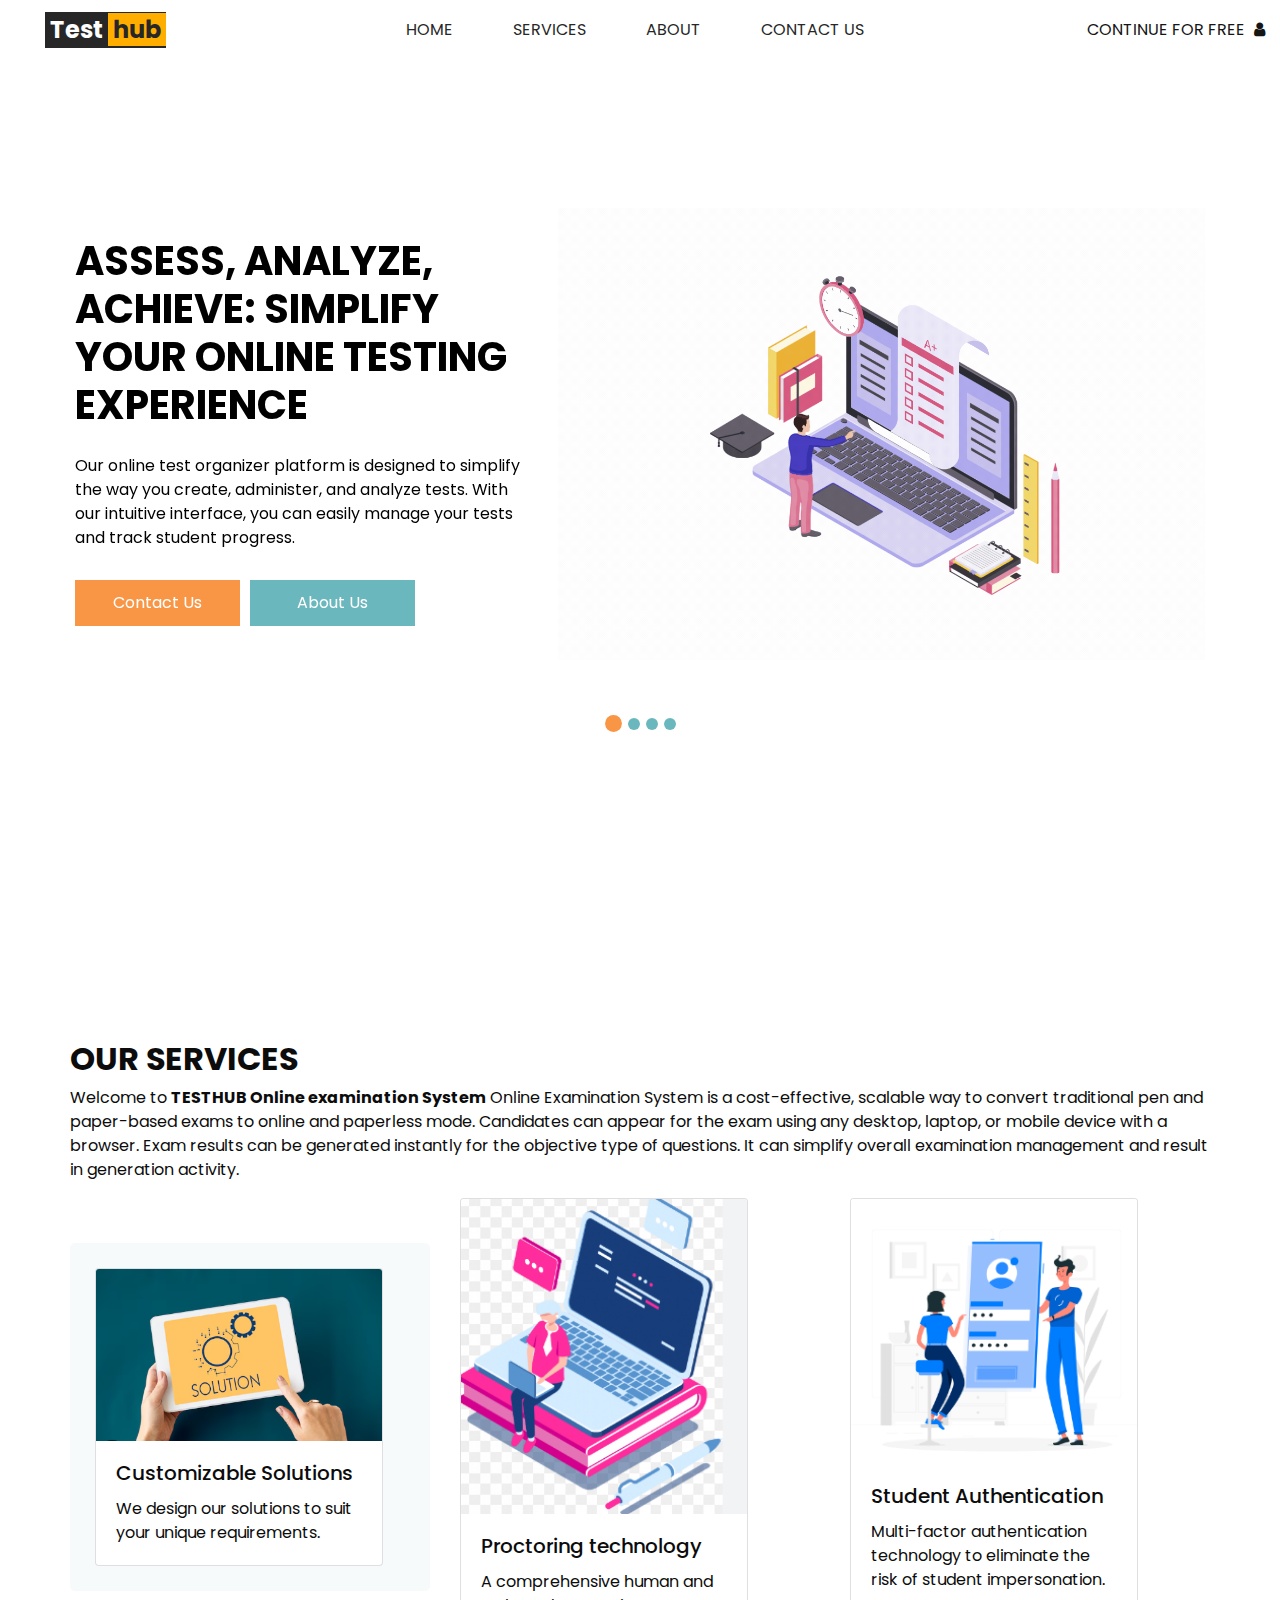
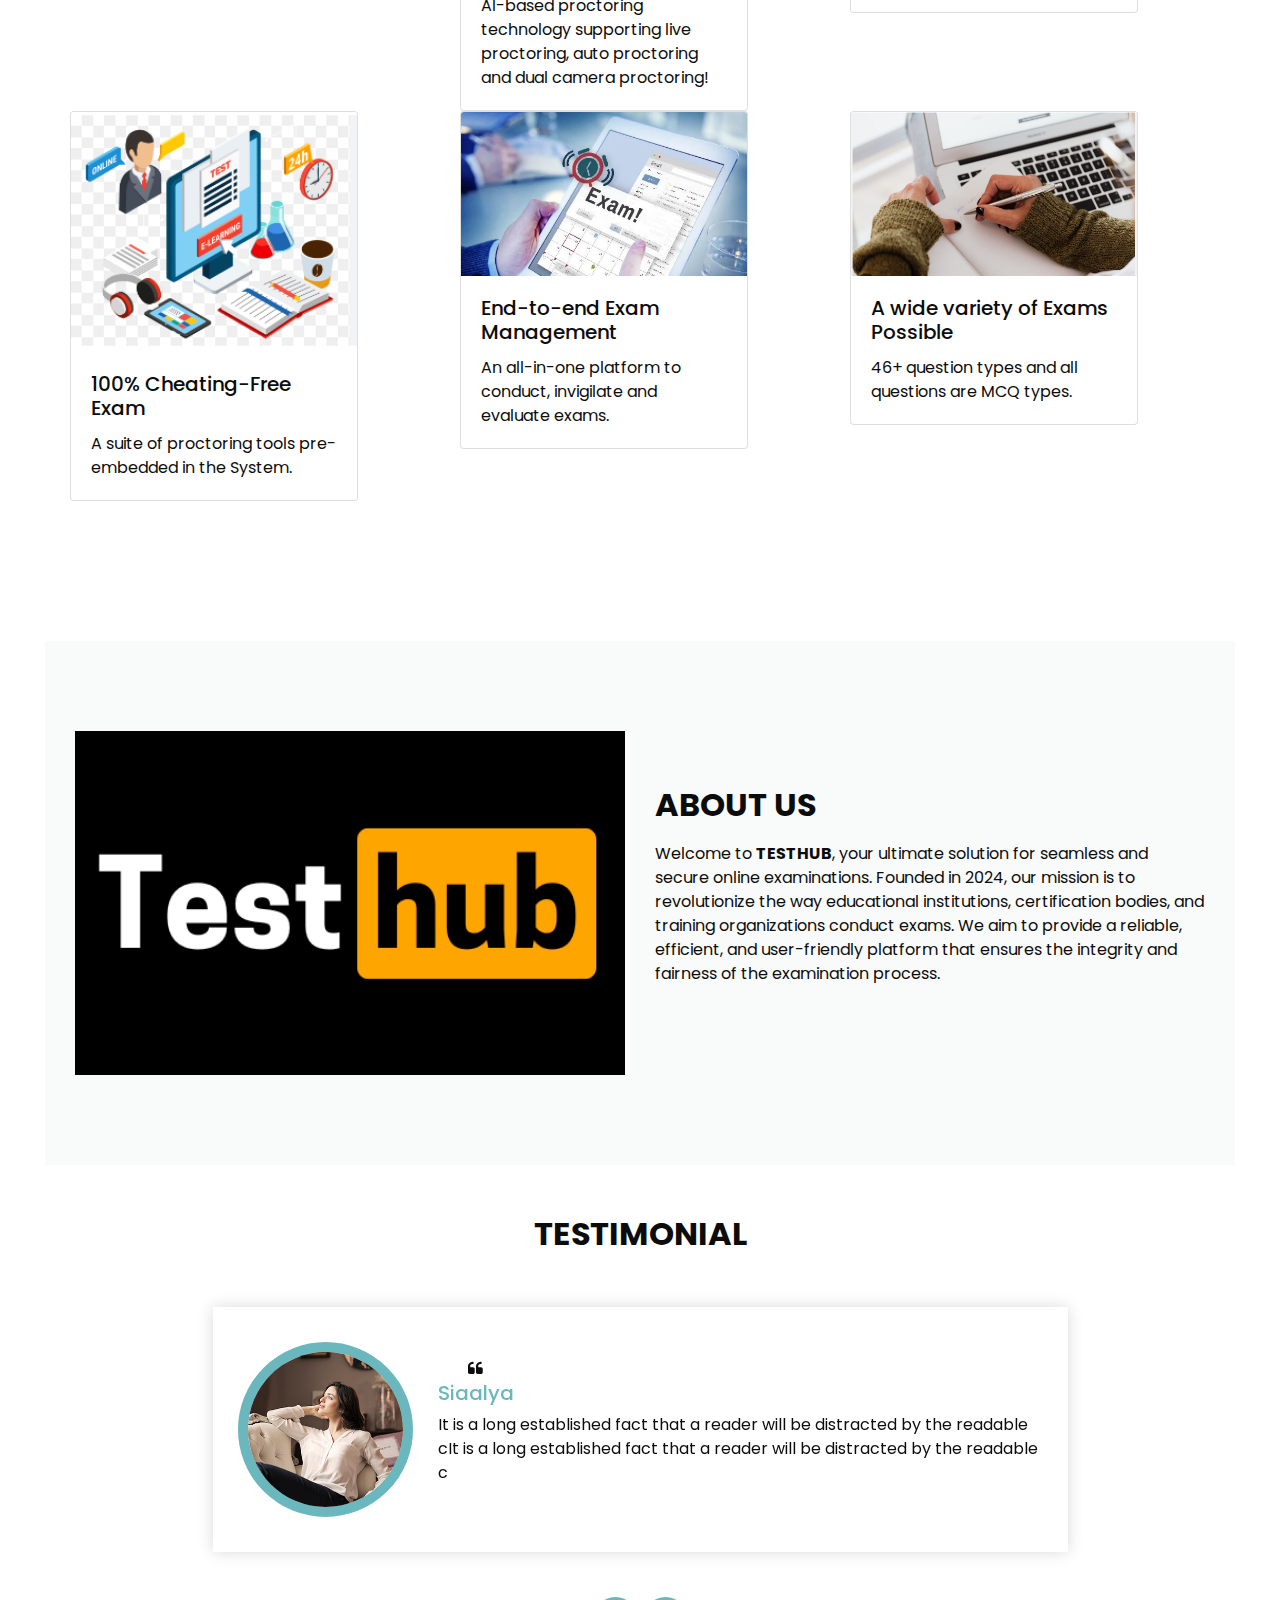
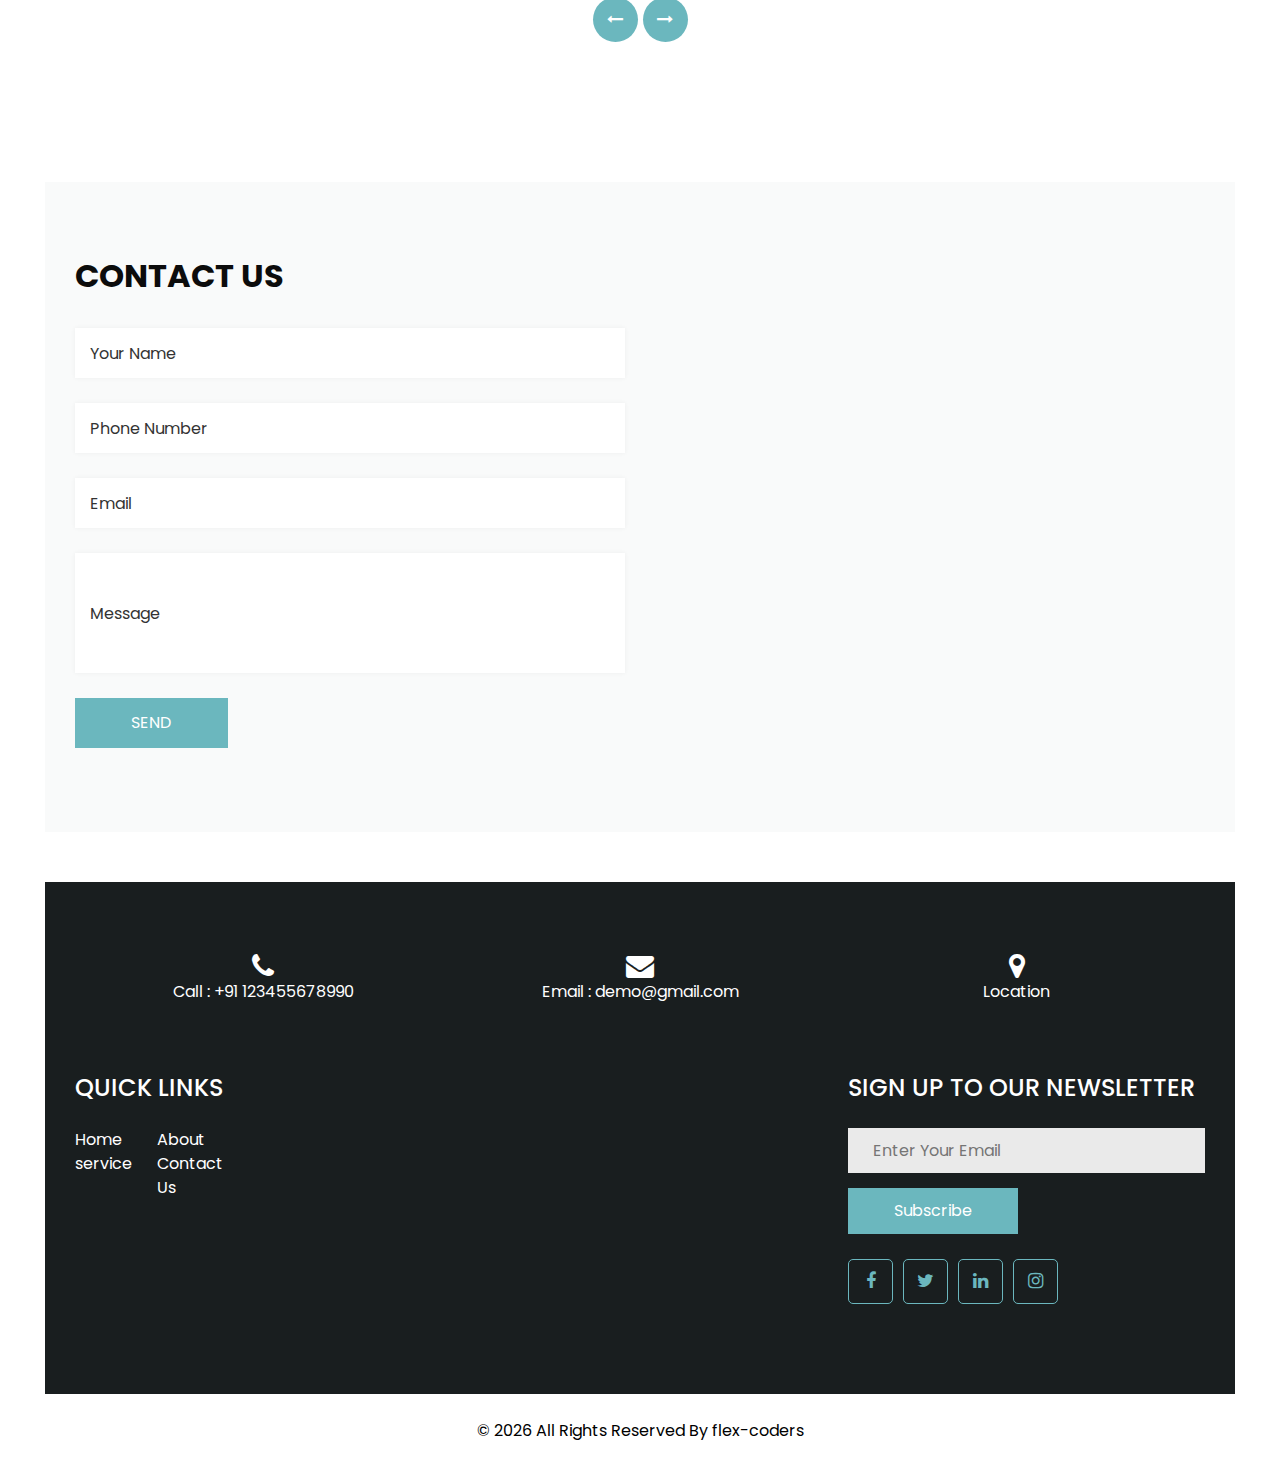
==== commit cc4fe0aa: "update" ====
--- a/index.html
+++ b/index.html
@@ -252,7 +252,7 @@
               <div class="card-body">
                 <h5 class="card-title">Customizable Solutions</h5>
                 <p class="card-text">We design our solutions to suit your unique requirements.</p>
-                <a href="#" class="btn btn-primary">Login</a>
+
               </div>
             </div>
           </div>
@@ -265,7 +265,6 @@
               <h5 class="card-title">Proctoring technology</h5>
               <p class="card-text">A comprehensive human and AI-based proctoring technology supporting live
                 proctoring, auto proctoring and dual camera proctoring!</p>
-              <a href="#" class="btn btn-primary">Login</a>
             </div>
           </div>
         </div>
@@ -277,7 +276,6 @@
               <h5 class="card-title">Student Authentication</h5>
               <p class="card-text">Multi-factor authentication technology to eliminate the risk of student
                 impersonation.</p>
-              <a href="#" class="btn btn-primary">Login</a>
             </div>
           </div>
         </div>
@@ -288,7 +286,6 @@
             <div class="card-body">
               <h5 class="card-title">100% Cheating-Free Exam</h5>
               <p class="card-text">A suite of proctoring tools pre- embedded in the System.</p>
-              <a href="#" class="btn btn-primary">Login</a>
             </div>
           </div>
         </div>
@@ -299,7 +296,6 @@
             <div class="card-body">
               <h5 class="card-title">End-to-end Exam Management</h5>
               <p class="card-text">An all-in-one platform to conduct, invigilate and evaluate exams.</p>
-              <a href="#" class="btn btn-primary">Login</a>
             </div>
           </div>
         </div>
@@ -310,7 +306,6 @@
             <div class="card-body">
               <h5 class="card-title">A wide variety of Exams Possible</h5>
               <p class="card-text">46+ question types and all questions are MCQ types.</p>
-              <a href="#" class="btn btn-primary">Login</a>
             </div>
           </div>
         </div>
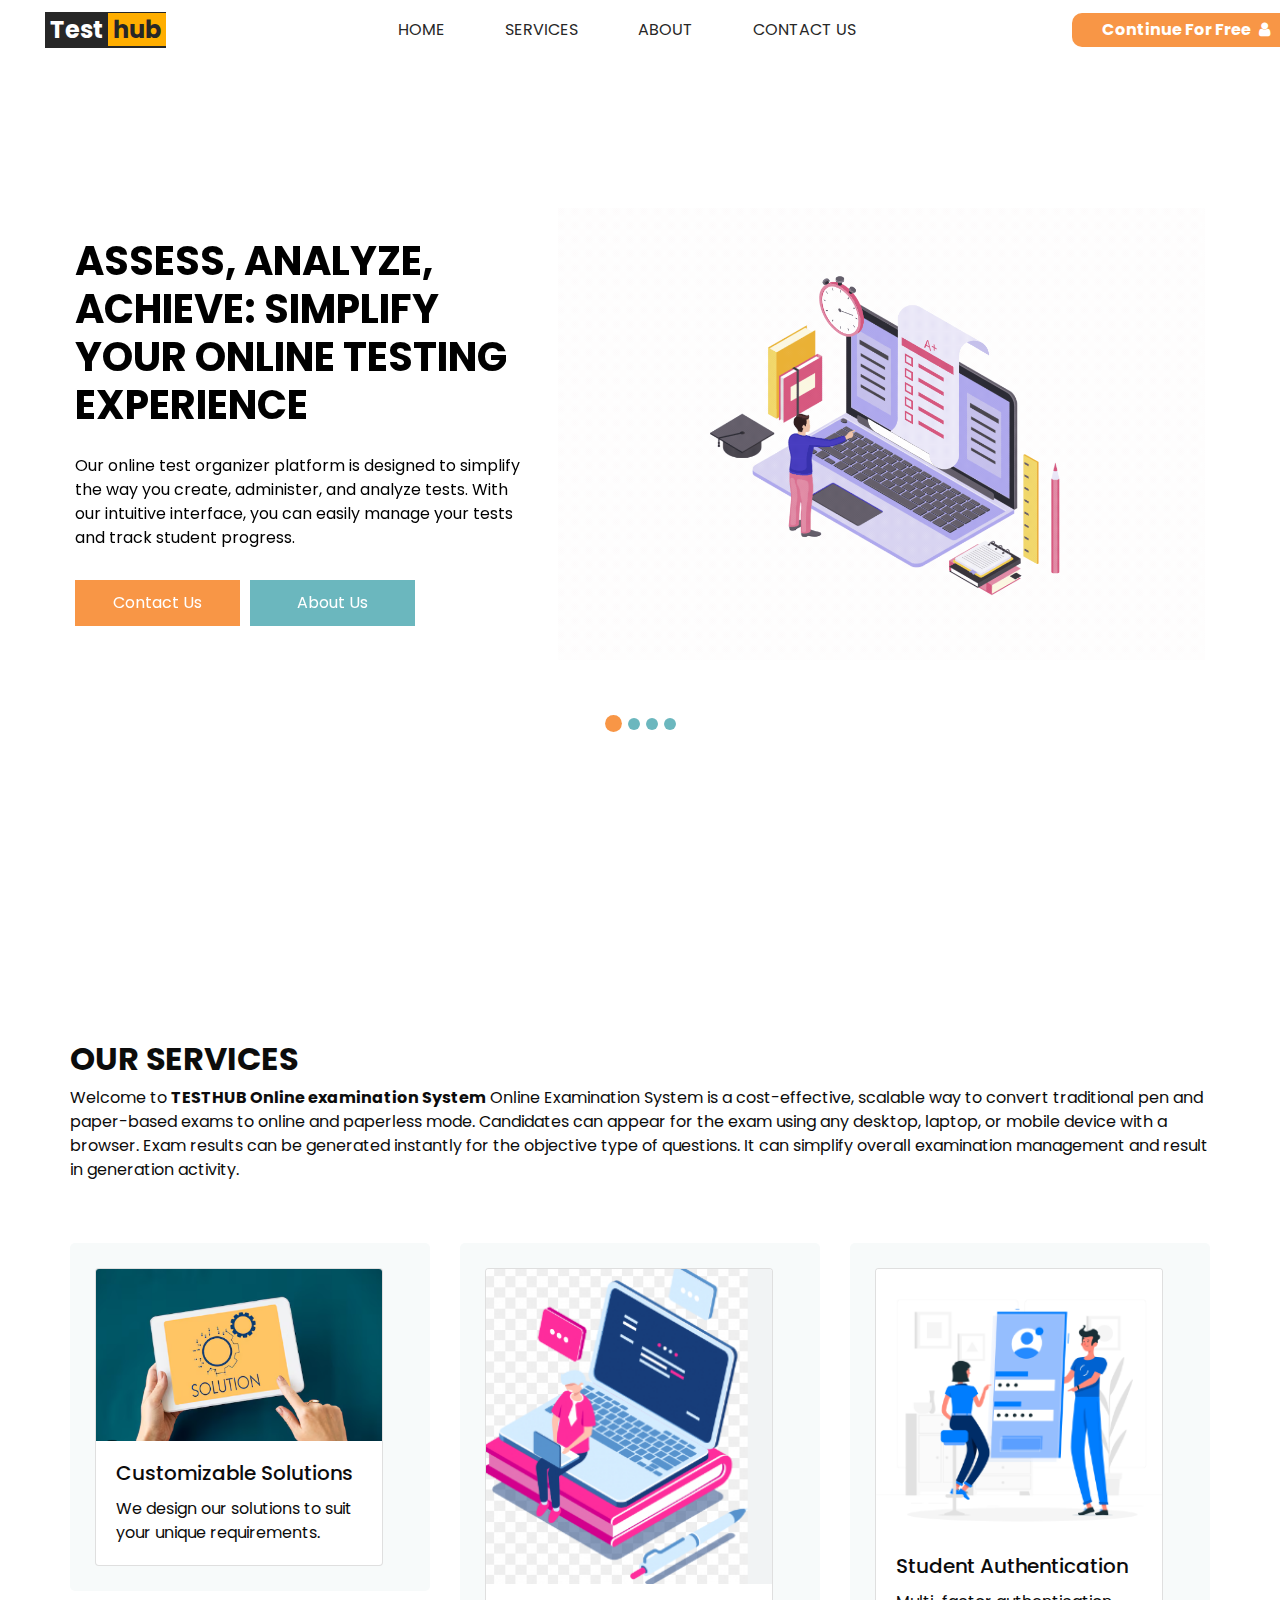
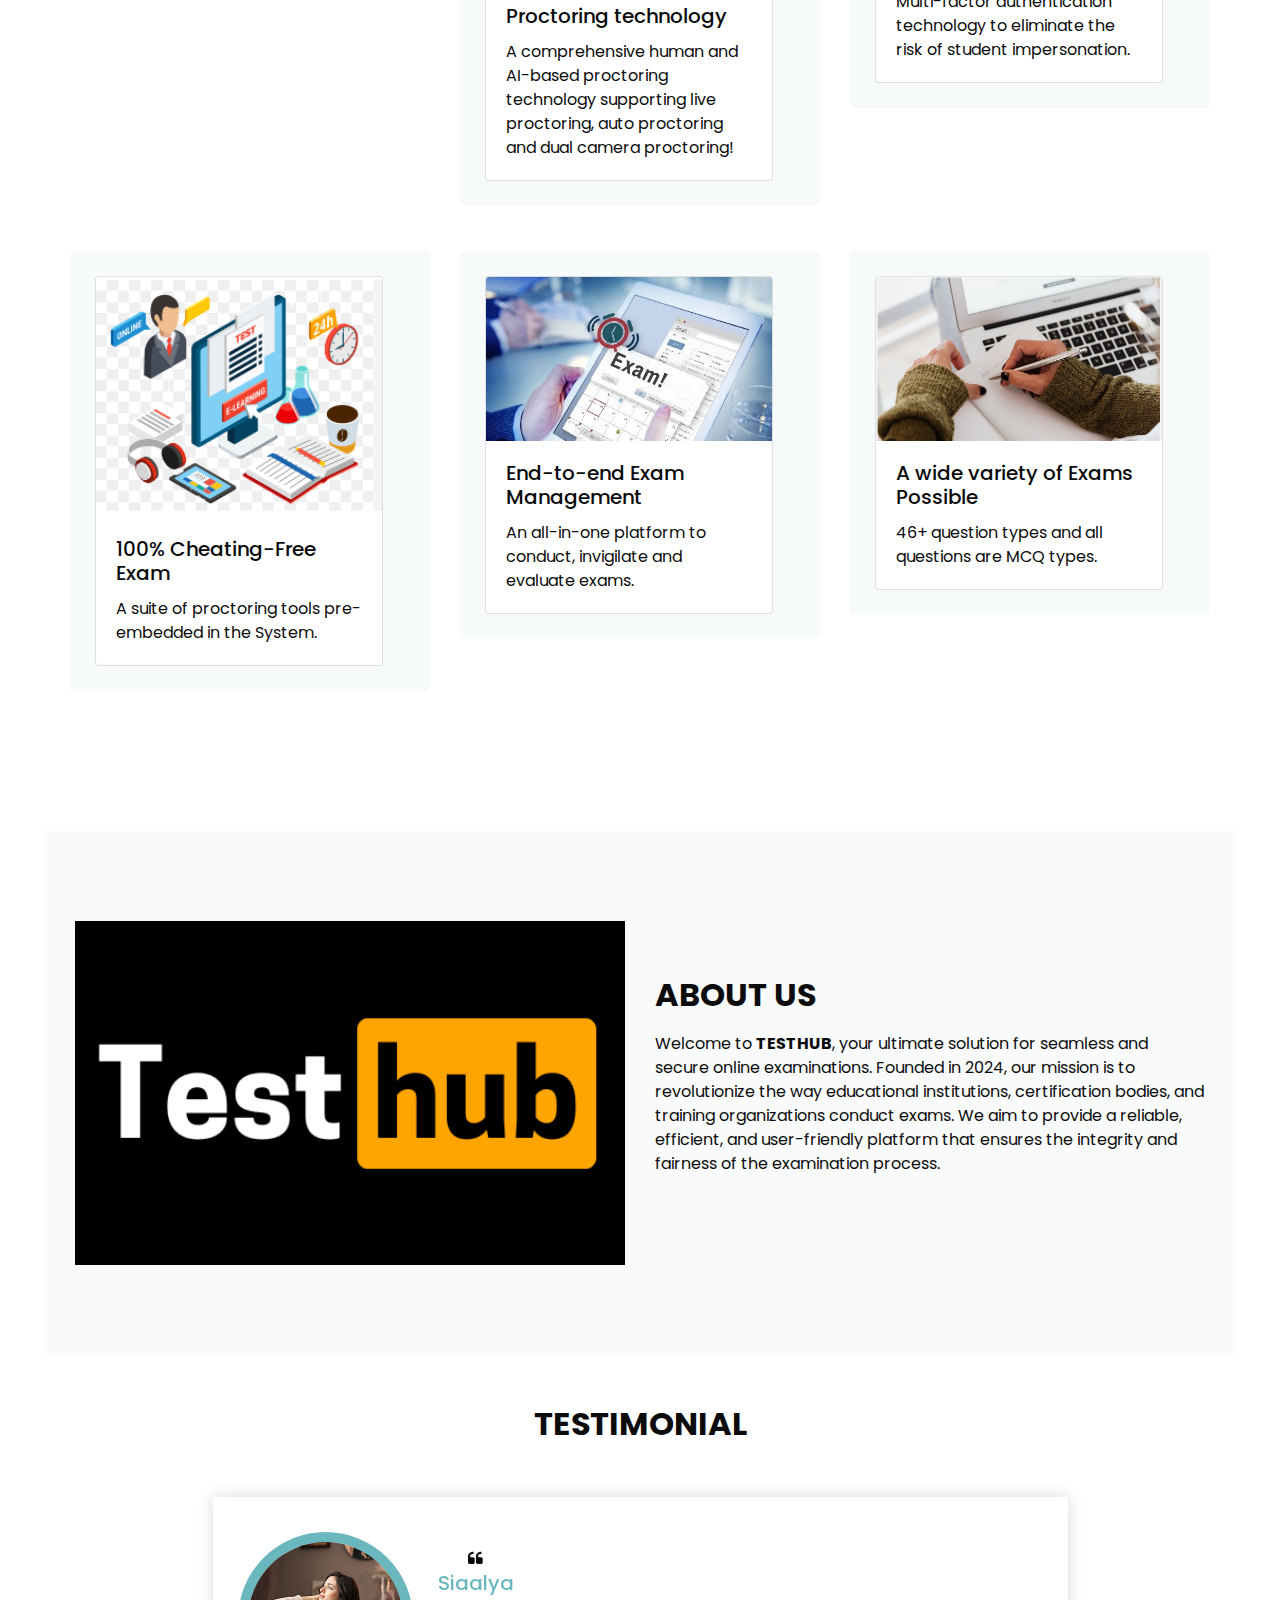
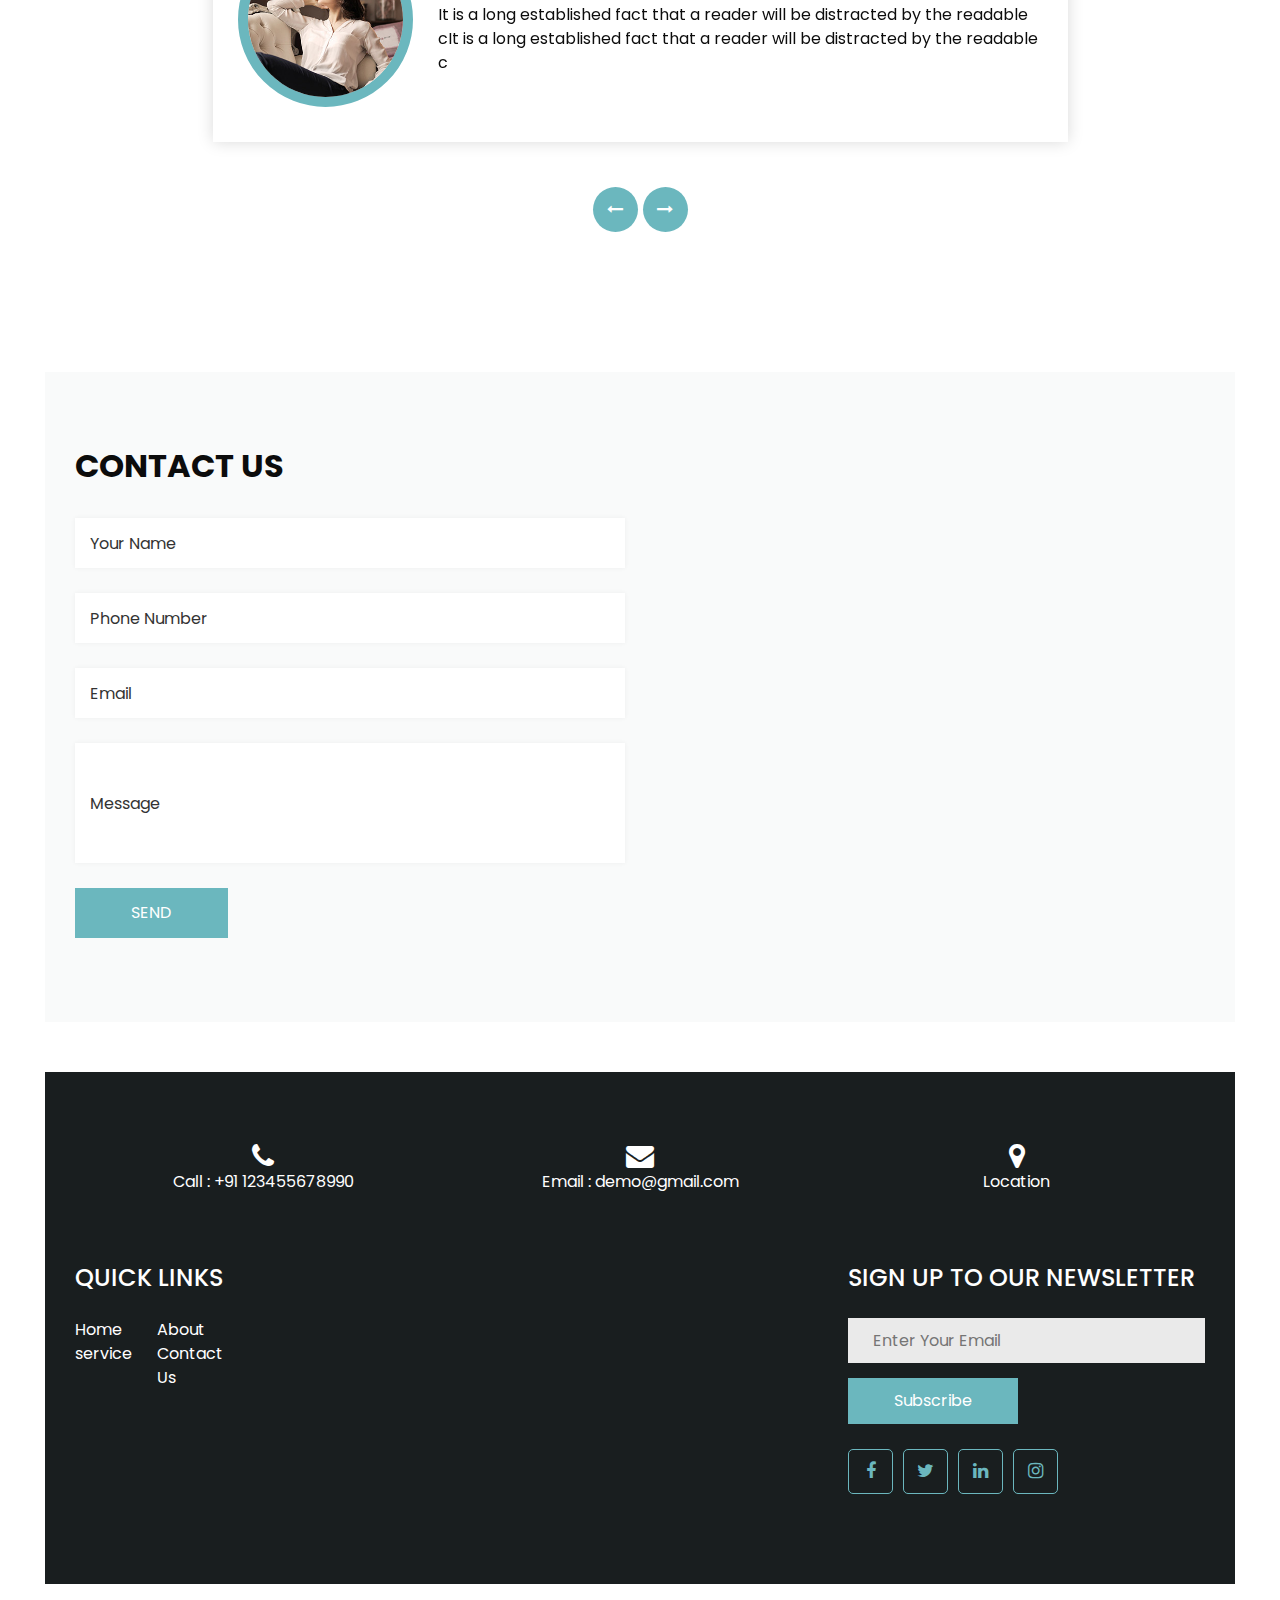
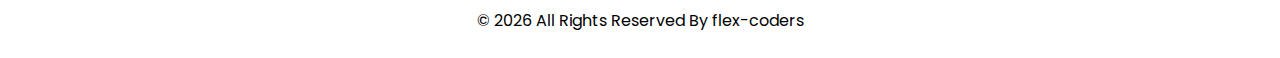
==== commit 9fabc7e4: "update" ====
--- a/index.html
+++ b/index.html
@@ -58,7 +58,7 @@
                 <a class="nav-link" href="#service">Services</a>
               </li>
               <li class="nav-item">
-                <a class="nav-link" href="#about"> About</a>
+                <a class="nav-link" href="#about">About</a>
               </li>
               <!--
               <li class="nav-item">
@@ -77,11 +77,6 @@
               </span>
               <i class="fa fa-user" aria-hidden="true"></i>
             </a>
-            <form class="form-inline">
-              <button class="btn  my-2 my-sm-0 nav_search-btn" type="submit">
-                <i class="fa fa-search" aria-hidden="true"></i>
-              </button>
-            </form>
           </div>
         </div>
       </nav>
@@ -252,60 +247,69 @@
               <div class="card-body">
                 <h5 class="card-title">Customizable Solutions</h5>
                 <p class="card-text">We design our solutions to suit your unique requirements.</p>
-
               </div>
             </div>
           </div>
         </div>
 
         <div class="col-md-6 col-lg-4">
-          <div class="card" style="width: 18rem;">
-            <img src="./images/2.png" class="card-img-top" alt="...">
-            <div class="card-body">
-              <h5 class="card-title">Proctoring technology</h5>
-              <p class="card-text">A comprehensive human and AI-based proctoring technology supporting live
-                proctoring, auto proctoring and dual camera proctoring!</p>
+          <div class="box">
+            <div class="card" style="width: 18rem;">
+              <img src="./images/2.png" class="card-img-top" alt="...">
+              <div class="card-body">
+                <h5 class="card-title">Proctoring technology</h5>
+                <p class="card-text">A comprehensive human and AI-based proctoring technology supporting live
+                  proctoring, auto proctoring and dual camera proctoring!</p>
+              </div>
             </div>
           </div>
         </div>
 
         <div class="col-md-6 col-lg-4">
-          <div class="card" style="width: 18rem;">
-            <img src="./images/3.png" class="card-img-top" alt="...">
-            <div class="card-body">
-              <h5 class="card-title">Student Authentication</h5>
-              <p class="card-text">Multi-factor authentication technology to eliminate the risk of student
-                impersonation.</p>
+          <div class="box">
+            <div class="card" style="width: 18rem;">
+              <img src="./images/3.png" class="card-img-top" alt="...">
+              <div class="card-body">
+                <h5 class="card-title">Student Authentication</h5>
+                <p class="card-text">Multi-factor authentication technology to eliminate the risk of student
+                  impersonation.</p>
+              </div>
             </div>
           </div>
         </div>
 
         <div class="col-md-6 col-lg-4">
-          <div class="card" style="width: 18rem;">
-            <img src="./images/4.png" class="card-img-top" alt="...">
-            <div class="card-body">
-              <h5 class="card-title">100% Cheating-Free Exam</h5>
-              <p class="card-text">A suite of proctoring tools pre- embedded in the System.</p>
+          <div class="box">
+            <div class="card" style="width: 18rem;">
+              <img src="./images/4.png" class="card-img-top" alt="...">
+              <div class="card-body">
+                <h5 class="card-title">100% Cheating-Free Exam</h5>
+                <p class="card-text">A suite of proctoring tools pre- embedded in the System.</p>
+              </div>
             </div>
           </div>
         </div>
 
         <div class="col-md-6 col-lg-4">
-          <div class="card" style="width: 18rem;">
-            <img src="./images/5.png" class="card-img-top" alt="...">
-            <div class="card-body">
-              <h5 class="card-title">End-to-end Exam Management</h5>
-              <p class="card-text">An all-in-one platform to conduct, invigilate and evaluate exams.</p>
+          <div class="box">
+            <div class="card" style="width: 18rem;">
+              <img src="./images/5.png" class="card-img-top" alt="...">
+              <div class="card-body">
+                <h5 class="card-title">End-to-end Exam Management</h5>
+                <p class="card-text">An all-in-one platform to conduct, invigilate and evaluate exams.</p>
+              </div>
             </div>
           </div>
         </div>
 
         <div class="col-md-6 col-lg-4">
-          <div class="card" style="width: 18rem;">
-            <img src="./images/6.png" class="card-img-top" alt="...">
-            <div class="card-body">
-              <h5 class="card-title">A wide variety of Exams Possible</h5>
-              <p class="card-text">46+ question types and all questions are MCQ types.</p>
+          <div class="box">
+            <div class="card" style="width: 18rem;">
+              <img src="./images/6.png" class="card-img-top" alt="...">
+              <div class="card-body">
+                <h5 class="card-title">A wide variety of Exams Possible</h5>
+                <p class="card-text">46+ question types and all questions are MCQ types.</p>
+              </div>
             </div>
           </div>
         </div>
--- a/css/style.css
+++ b/css/style.css
@@ -228,6 +228,9 @@
   display: -webkit-box;
   display: -ms-flexbox;
   display: flex;
+  padding: 5px 30px;
+  border-radius: 10px;
+  background-color: #f89646;
   -webkit-box-align: center;
       -ms-flex-align: center;
           align-items: center;
@@ -236,11 +239,13 @@
 .quote_btn-container a {
   color: #151515;
   margin-right: 25px;
-  text-transform: uppercase;
+  color: white;
+  font-weight: bolder;
 }
 
 .quote_btn-container a span {
   margin-right: 5px;
+  
 }
 
 /*end header section*/
